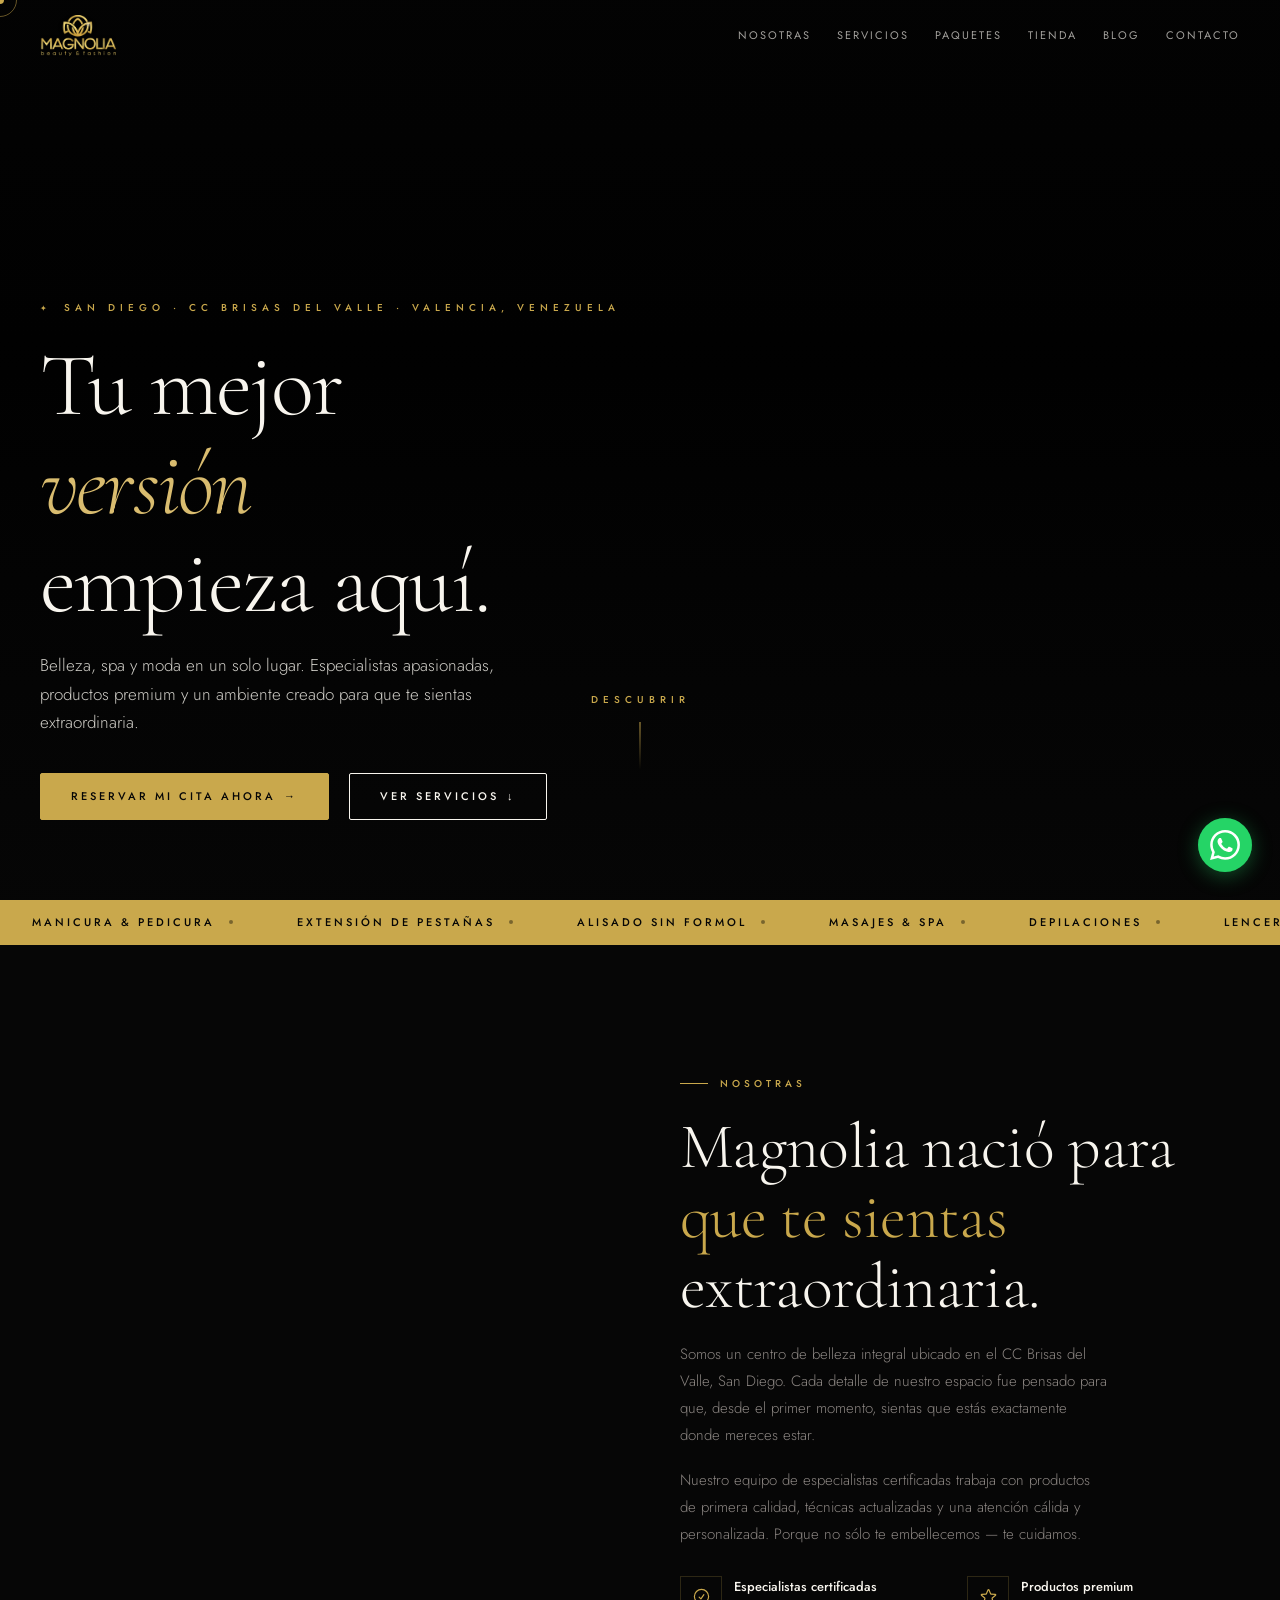
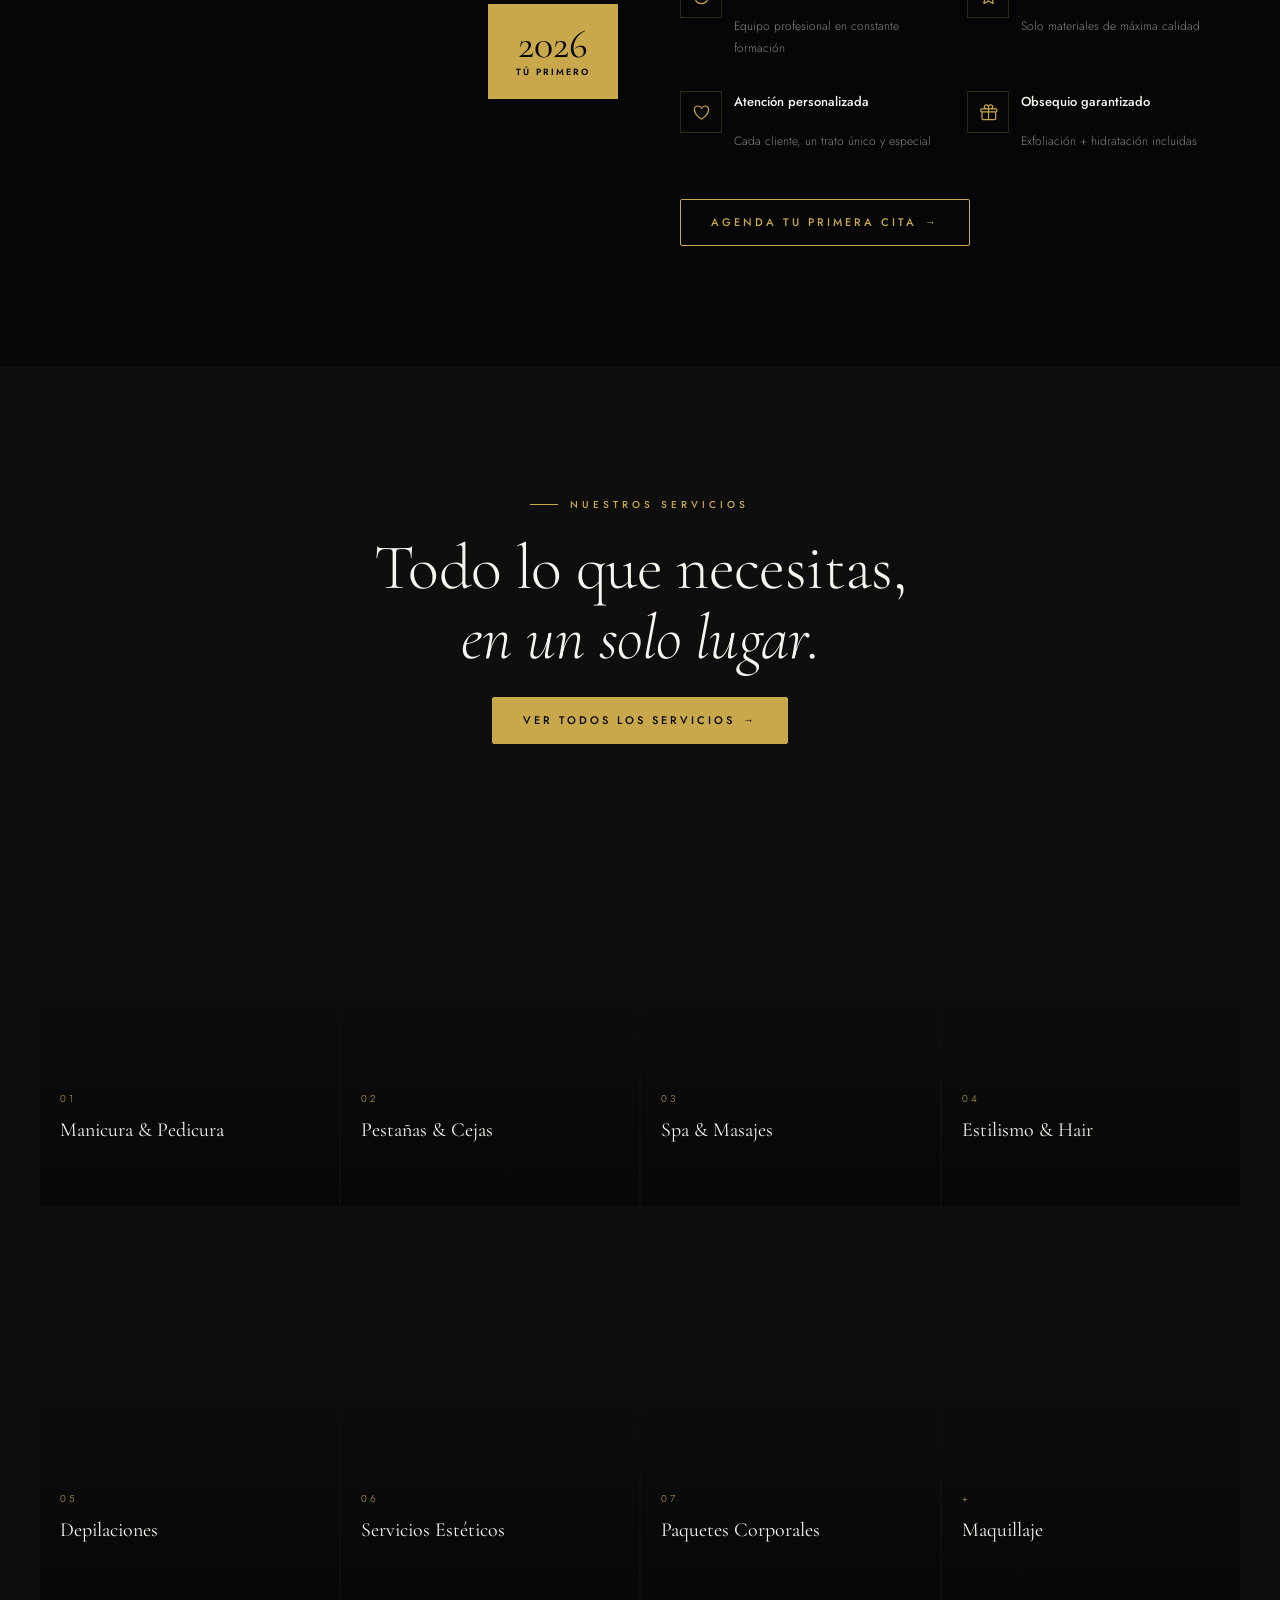
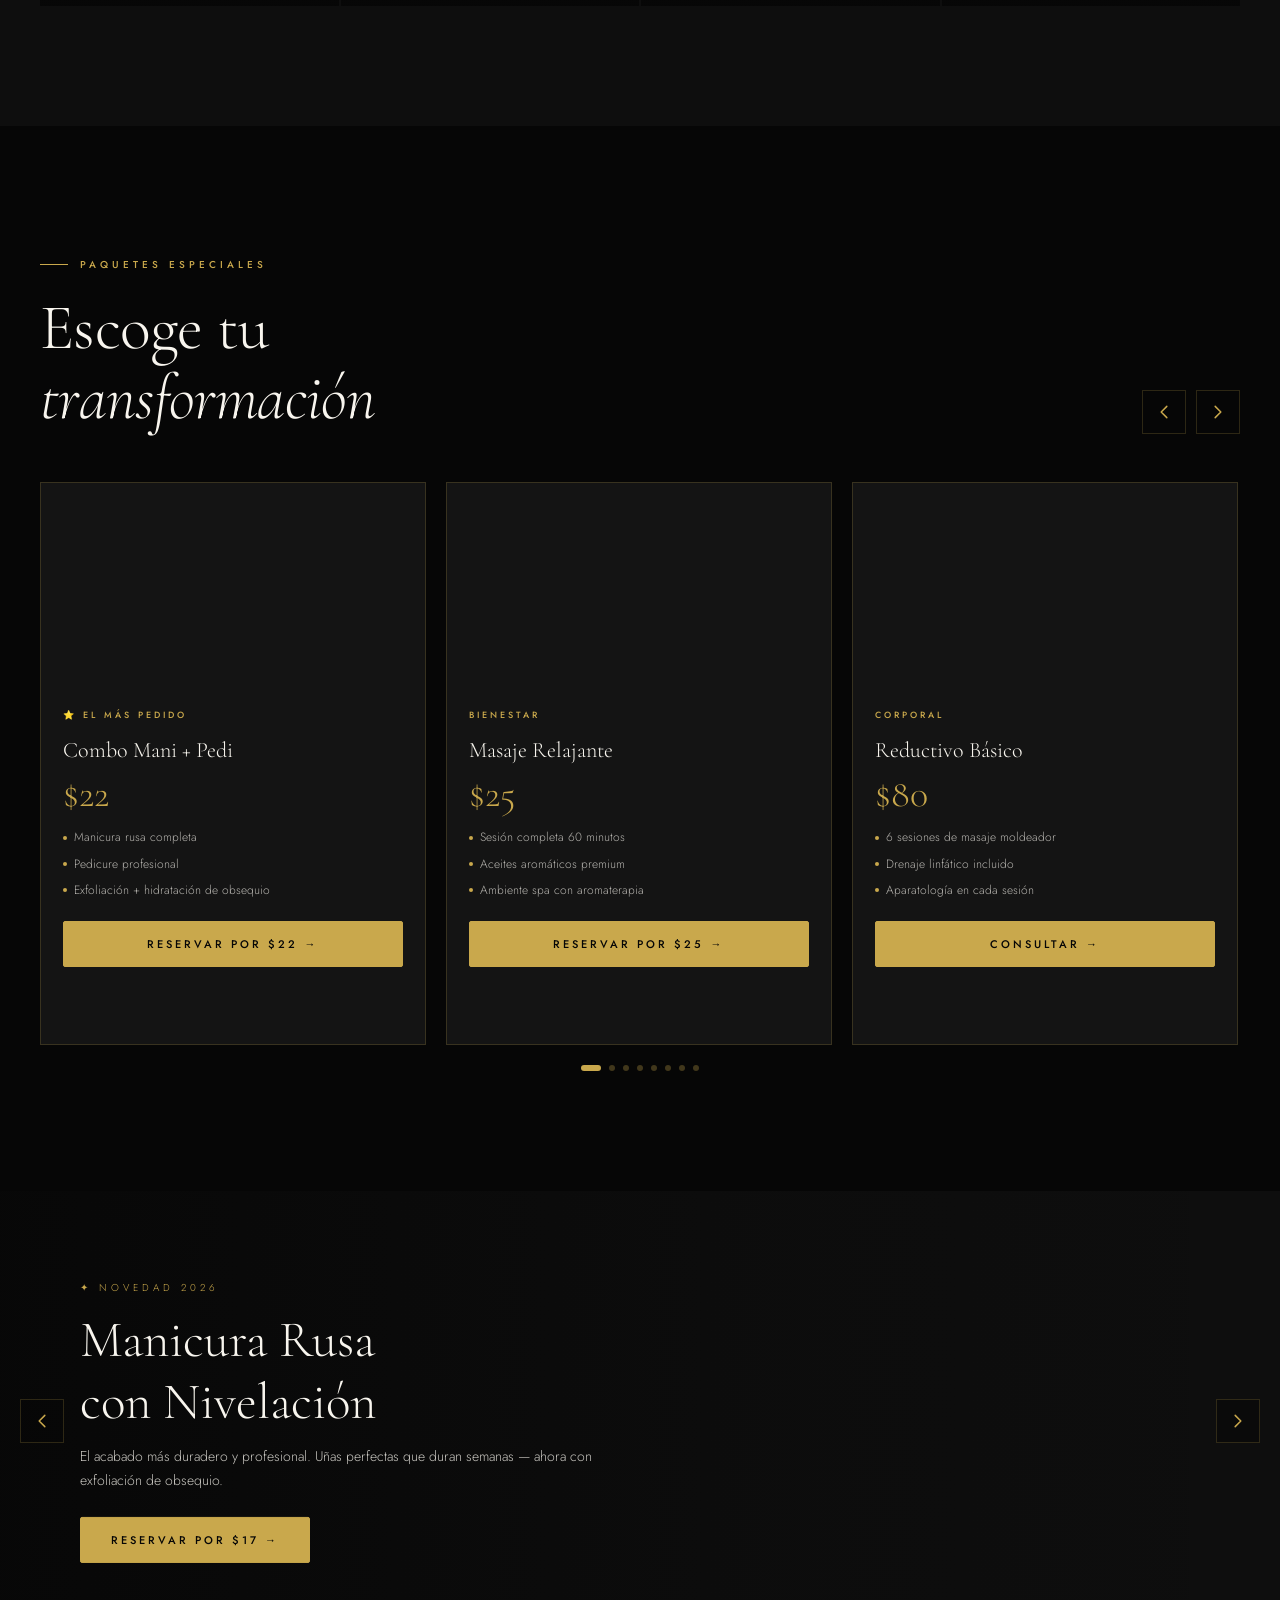
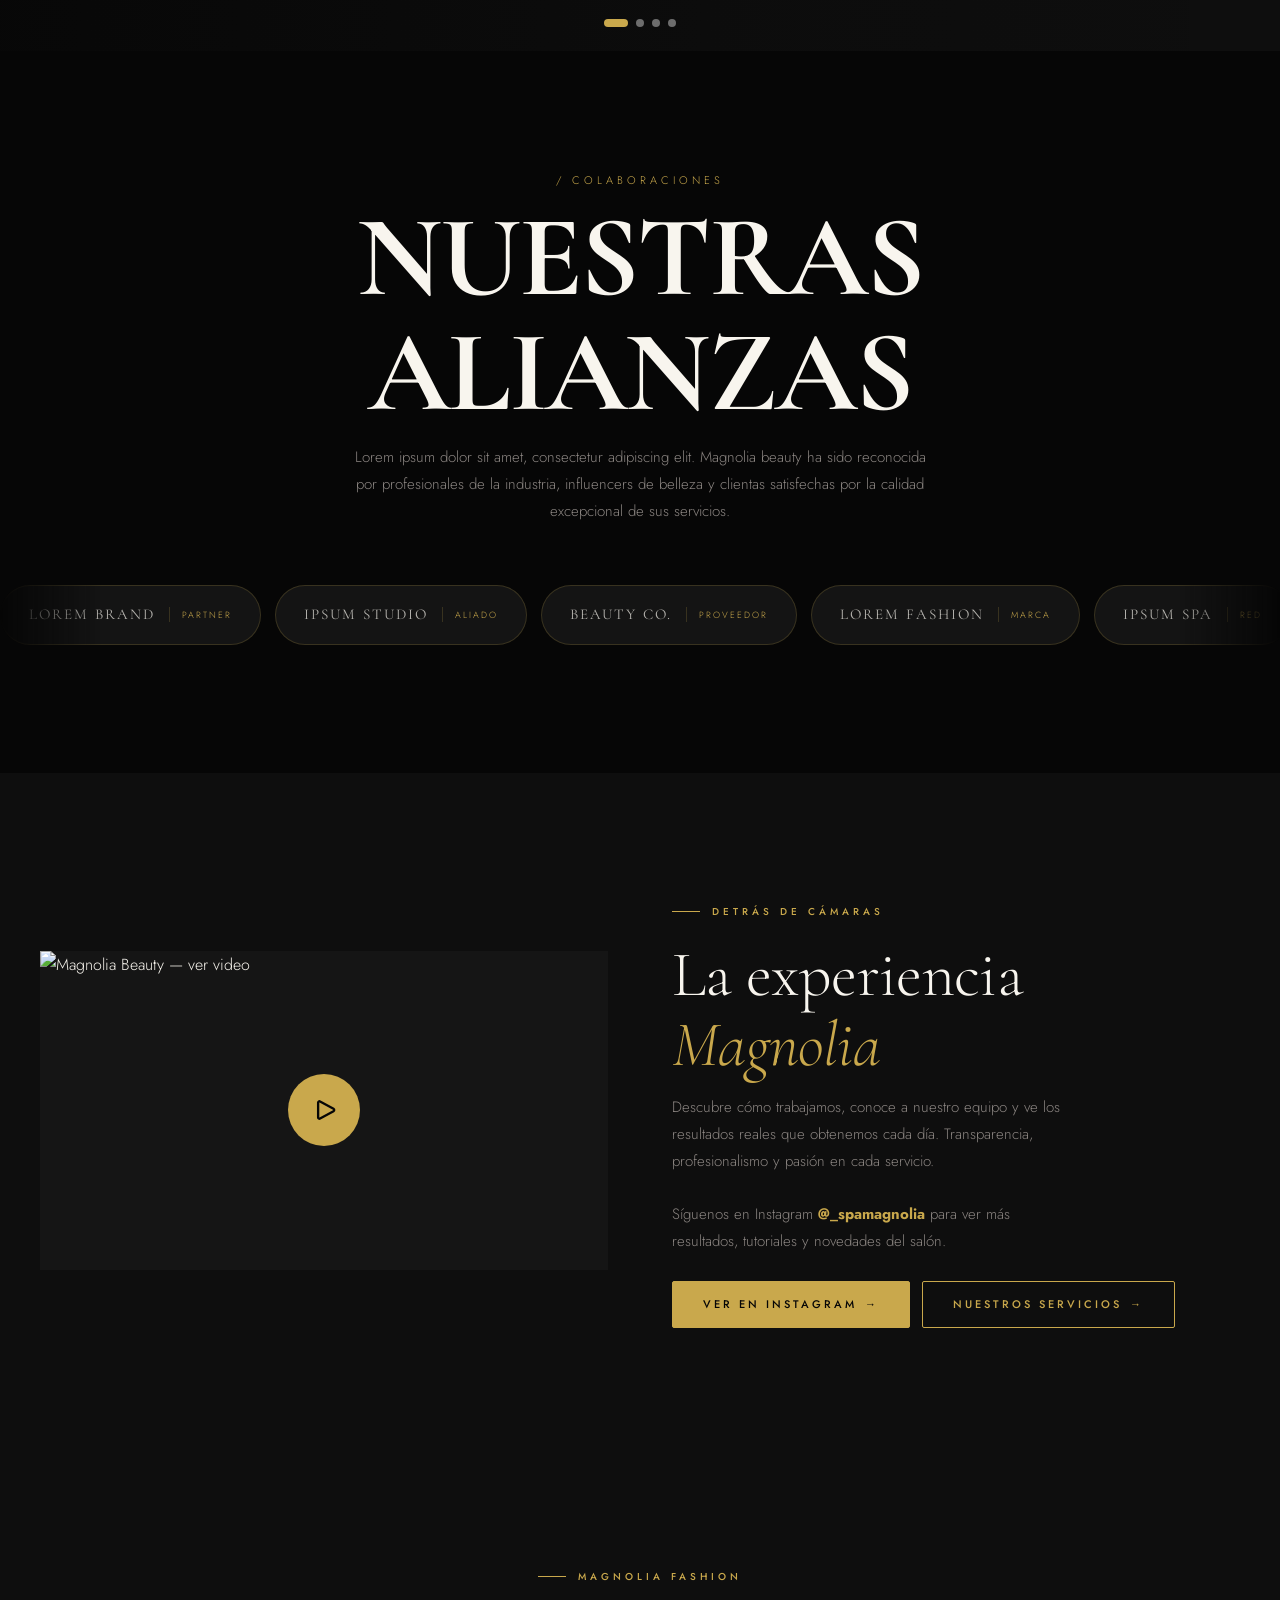
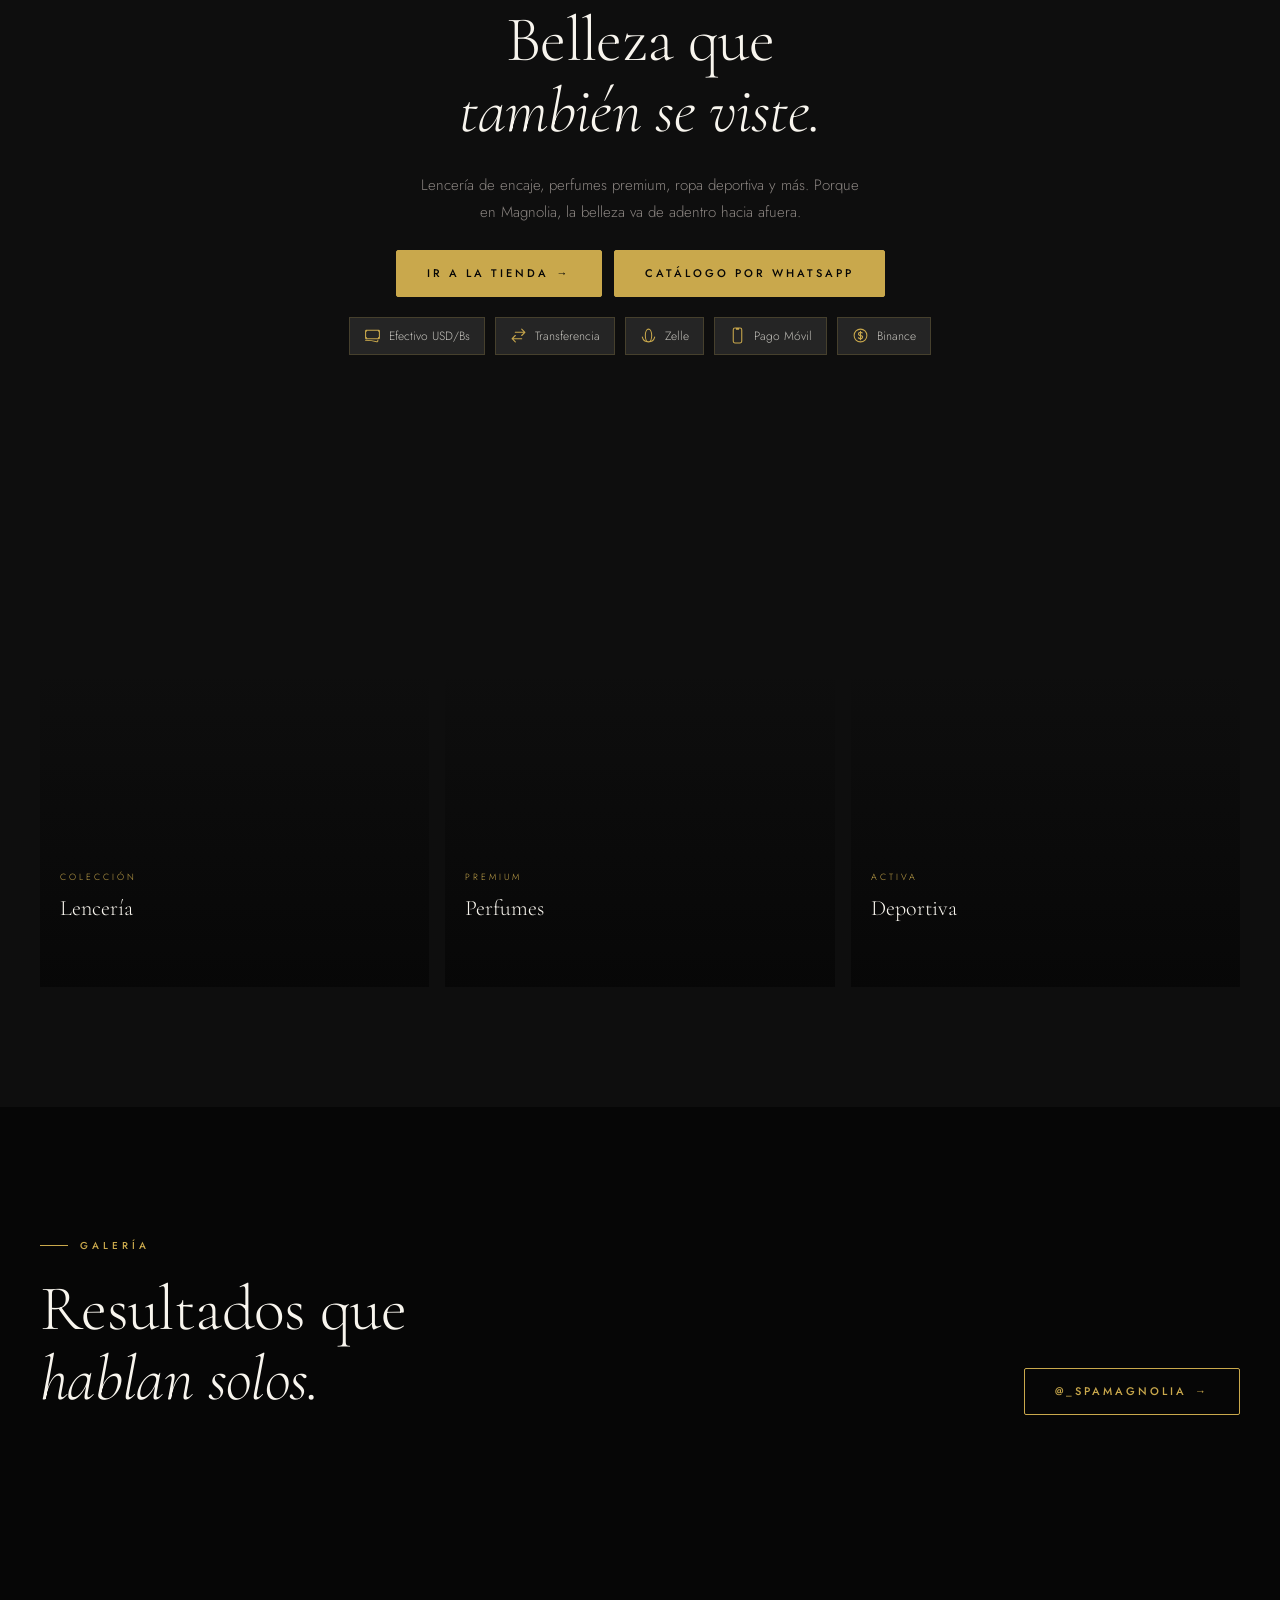
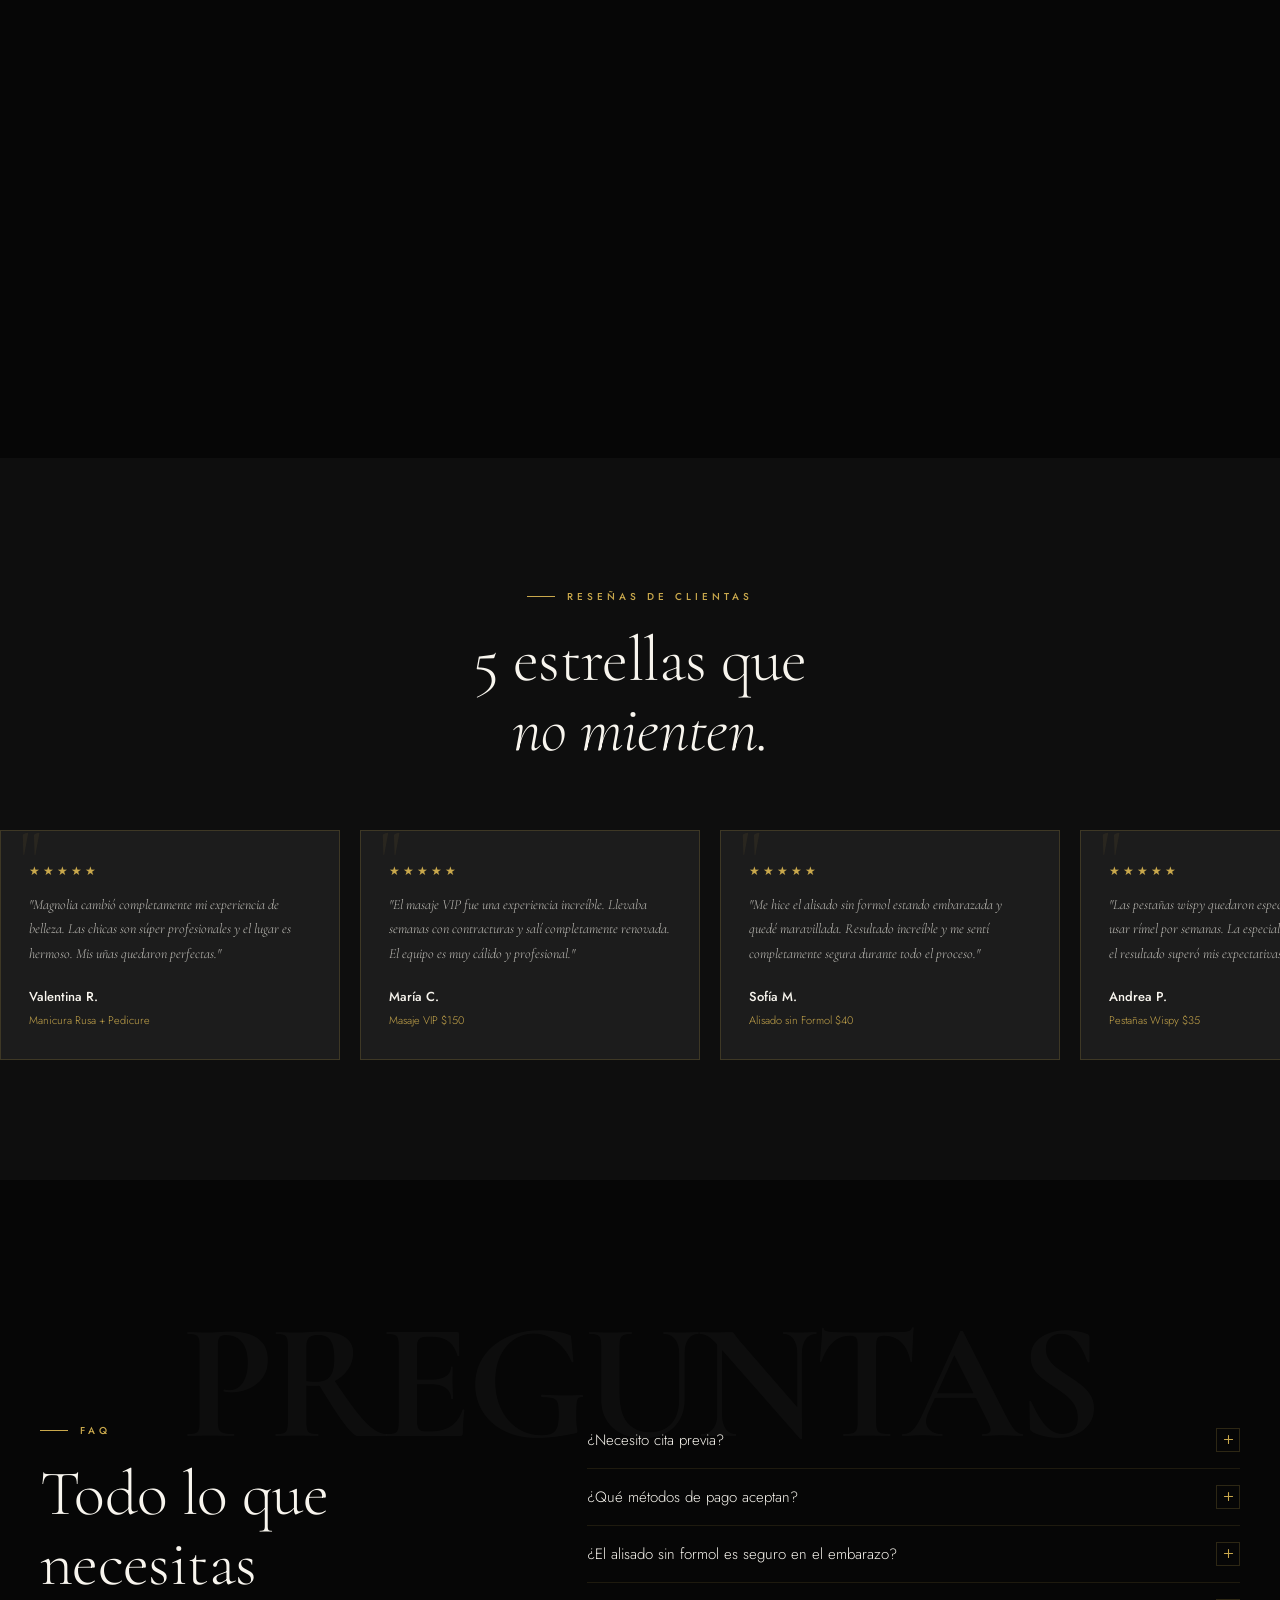
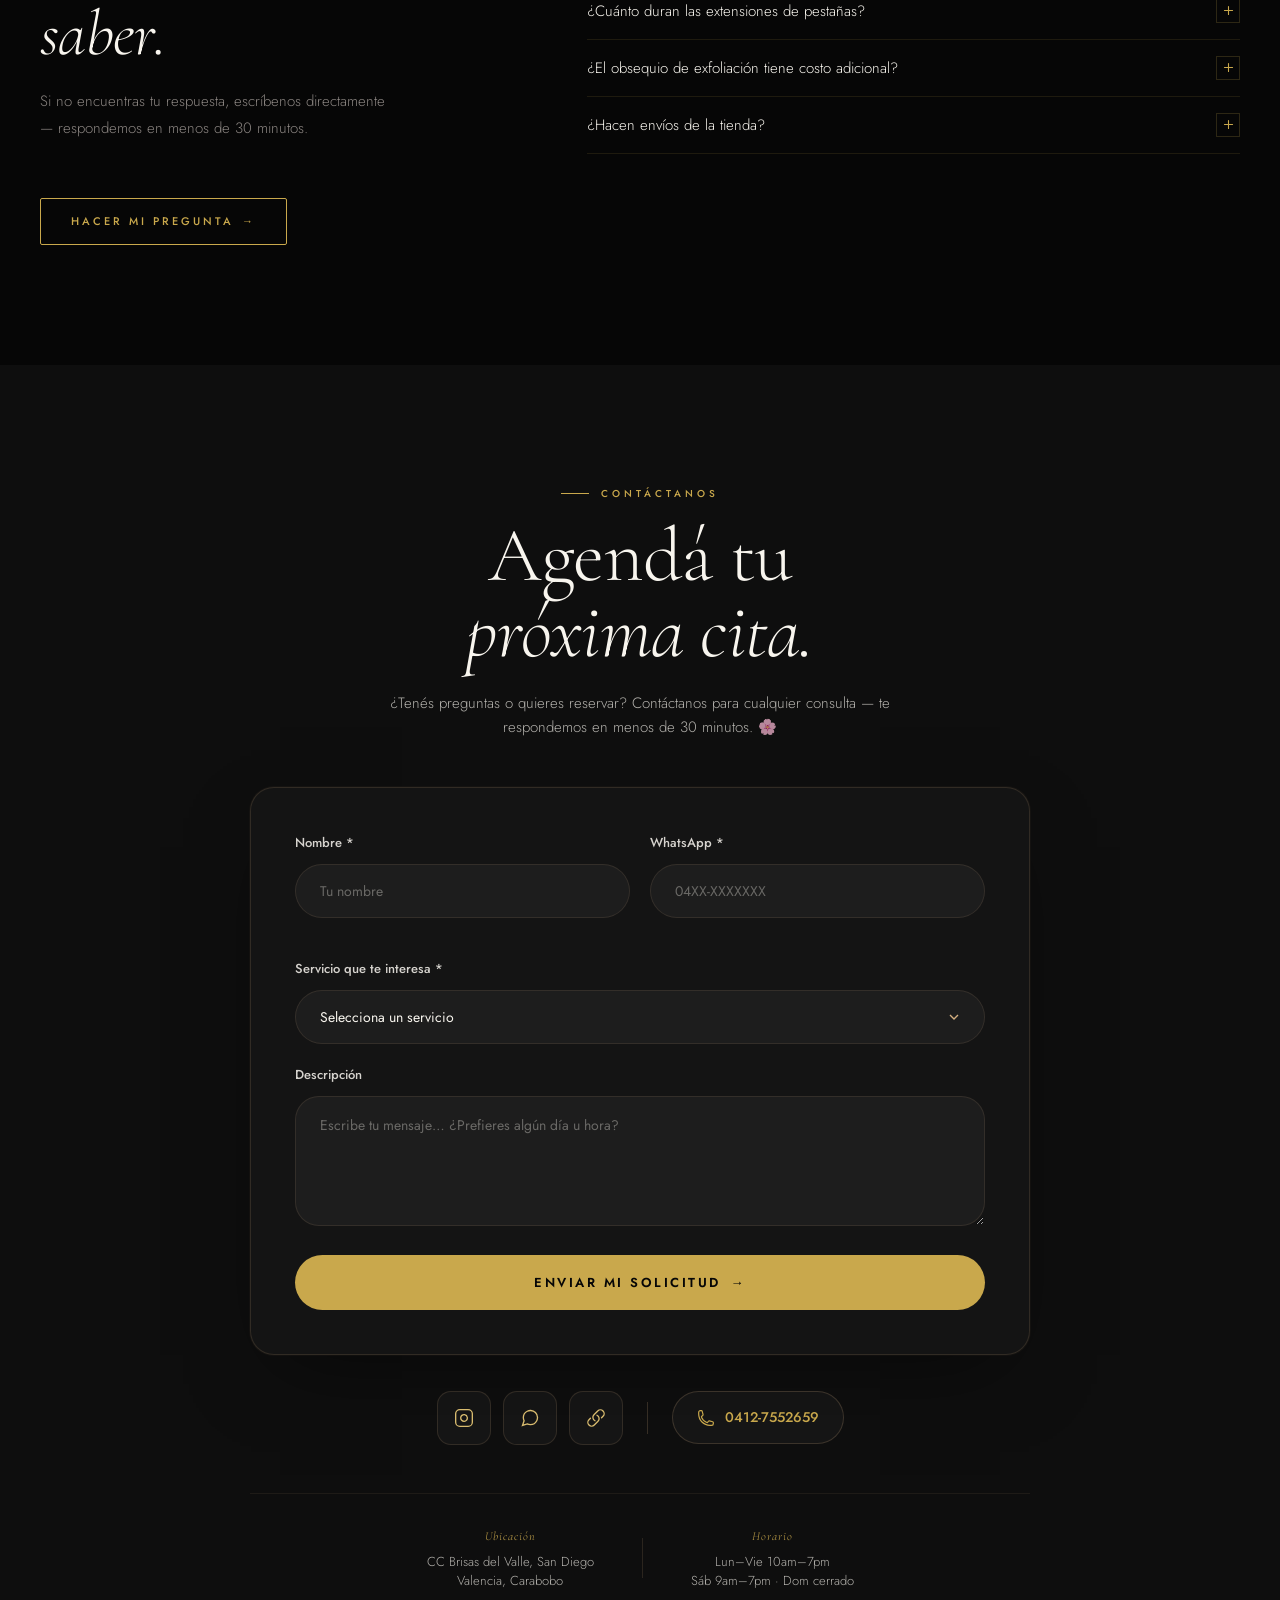
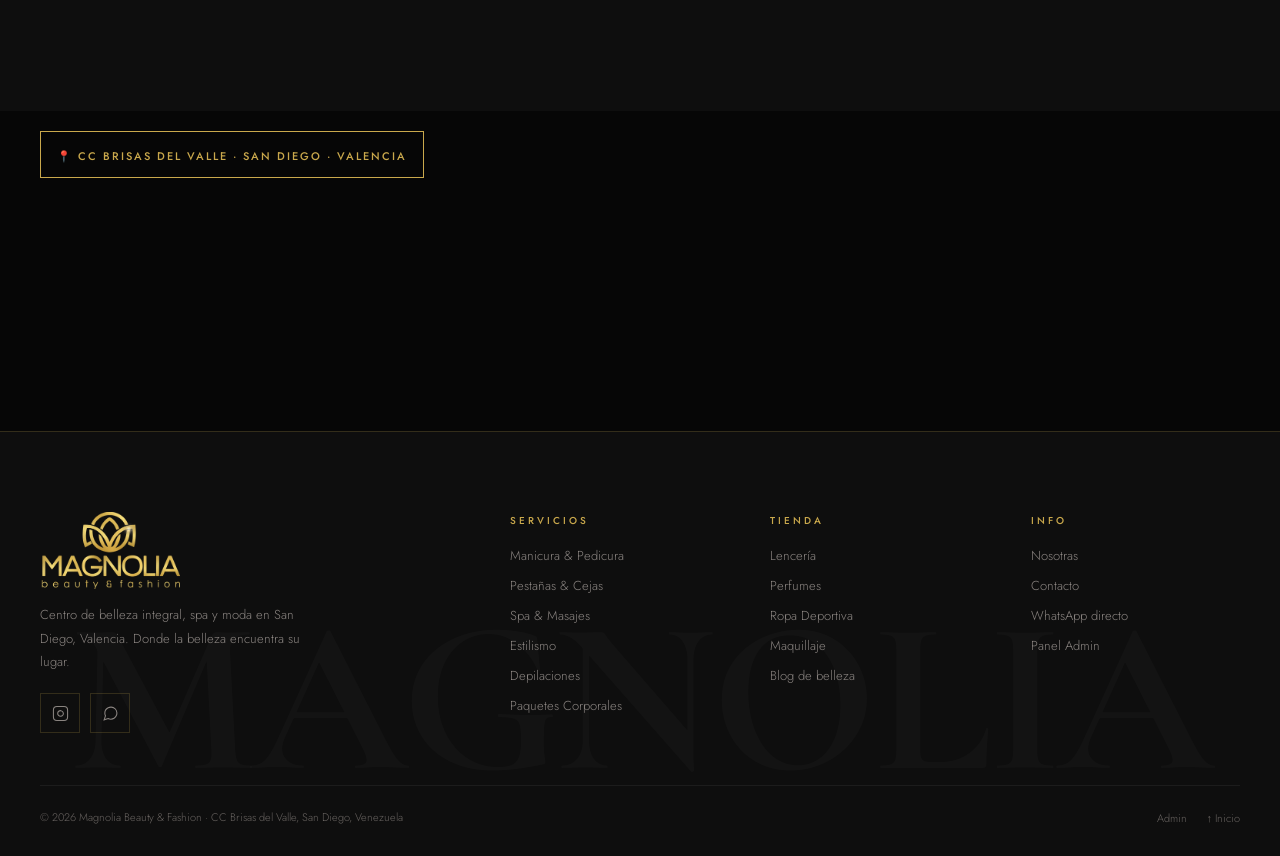
==== index.html @ 3282b859 "Subida inicial del sitio Magnolia" ====
<!DOCTYPE html>
<html lang="es">
<head>
<meta charset="UTF-8"/>
<meta name="viewport" content="width=device-width,initial-scale=1.0"/>
<meta name="description" content="Magnolia Beauty & Fashion — Salón de belleza, spa y tienda en CC Brisas del Valle, San Diego, Valencia. Manicura, pestañas, masajes, alisado, lencería y más."/>
<title>Magnolia Beauty & Fashion — San Diego, Valencia</title>
<link rel="stylesheet" href="css/style.css?v=9"/>
<link rel="icon" href="data:image/svg+xml,<svg xmlns='http://www.w3.org/2000/svg' viewBox='0 0 100 100'><text y='.9em' font-size='90'>🌸</text></svg>"/>
</head>
<body>

<!-- Skip nav -->
<a href="#main" class="skip-nav">Ir al contenido principal</a>

<!-- Custom cursor -->
<div class="cursor" id="cursor" aria-hidden="true"></div>
<div class="cursor-ring" id="cursorRing" aria-hidden="true"></div>

<!-- ══ WHATSAPP FLOTANTE — siempre visible ══ -->
<a class="wa-float" href="https://wa.me/584127552659?text=Hola!%20Quiero%20información%20de%20Magnolia%20Beauty%20🌸"
   target="_blank" rel="noopener" aria-label="Contactar por WhatsApp">
  <div class="wa-label" aria-hidden="true">Agenda tu cita</div>
  <div class="wa-btn" aria-hidden="true">
    <svg viewBox="0 0 24 24" xmlns="http://www.w3.org/2000/svg"><path d="M17.472 14.382c-.297-.149-1.758-.867-2.03-.967-.273-.099-.471-.148-.67.15-.197.297-.767.966-.94 1.164-.173.199-.347.223-.644.075-.297-.15-1.255-.463-2.39-1.475-.883-.788-1.48-1.761-1.653-2.059-.173-.297-.018-.458.13-.606.134-.133.298-.347.446-.52.149-.174.198-.298.298-.497.099-.198.05-.371-.025-.52-.075-.149-.669-1.612-.916-2.207-.242-.579-.487-.5-.669-.51a12.8 12.8 0 0 0-.57-.01c-.198 0-.52.074-.792.372-.272.297-1.04 1.016-1.04 2.479 0 1.462 1.065 2.875 1.213 3.074.149.198 2.096 3.2 5.077 4.487.709.306 1.262.489 1.694.625.712.227 1.36.195 1.871.118.571-.085 1.758-.719 2.006-1.413.248-.694.248-1.289.173-1.413-.074-.124-.272-.198-.57-.347m-5.421 7.403h-.004a9.87 9.87 0 0 1-5.031-1.378l-.361-.214-3.741.982.998-3.648-.235-.374a9.86 9.86 0 0 1-1.51-5.26c.001-5.45 4.436-9.884 9.888-9.884 2.64 0 5.122 1.03 6.988 2.898a9.825 9.825 0 0 1 2.893 6.994c-.003 5.45-4.437 9.884-9.885 9.884m8.413-18.297A11.815 11.815 0 0 0 12.05 0C5.495 0 .16 5.335.157 11.892c0 2.096.547 4.142 1.588 5.945L.057 24l6.305-1.654a11.882 11.882 0 0 0 5.683 1.448h.005c6.554 0 11.89-5.335 11.893-11.893a11.821 11.821 0 0 0-3.48-8.413Z"/></svg>
  </div>
</a>

<!-- Mobile nav -->
<nav class="mobile-nav" id="mobileNav" role="dialog" aria-modal="true" aria-label="Menú">
  <button class="mobile-nav-close" id="mobileClose" aria-label="Cerrar menú">✕</button>
  <a href="#nosotras" onclick="closeMob()">Nosotras</a>
  <a href="servicios.html" onclick="closeMob()">Servicios</a>
  <a href="#paquetes" onclick="closeMob()">Paquetes</a>
  <a href="tienda.html" onclick="closeMob()">Tienda</a>
  <a href="blog.html" onclick="closeMob()">Blog</a>
  <a href="#contacto" onclick="closeMob()">Contacto</a>
</nav>

<!-- ══ NAV ══ -->
<header>
  <nav class="nav" id="mainNav" aria-label="Navegación principal">
    <a href="index.html" class="nav-logo" aria-label="Magnolia Beauty & Fashion — Inicio">
      <img src="img/logo-dorado.png" class="nav-logo-img-full" alt="Magnolia Beauty & Fashion" loading="eager"/>
    </a>
    <div class="nav-links">
      <a href="#nosotras">Nosotras</a>
      <a href="servicios.html">Servicios</a>
      <a href="#paquetes">Paquetes</a>
      <a href="tienda.html">Tienda</a>
      <a href="blog.html">Blog</a>
      <a href="#contacto">Contacto</a>
    </div>
    <button class="nav-ham" id="hamburger" aria-label="Abrir menú" aria-expanded="false" aria-controls="mobileNav">
      <span></span><span></span><span></span>
    </button>
  </nav>
</header>

<main role="main" id="main">

<!-- ══════════════════════════════════════════════
     HERO — VIDEO BACKGROUND
     Para cambiar el video: reemplaza VIDEO_ID_AQUI con tu YouTube video ID
     ══════════════════════════════════════════════ -->
<section class="hero" id="inicio" aria-labelledby="hero-h1">
  <div class="hero-video-wrap" aria-hidden="true">
    <!-- ╔══════════════════════════════════════════════════╗
         ║  VIDEO DE FONDO — INSTRUCCIONES                  ║
         ║  1. Sube tu video como "hero.mp4" a Netlify      ║
         ║  2. El sitio lo cargará automáticamente          ║
         ║  3. Mientras → se usa el video de spa de respaldo║
         ╚══════════════════════════════════════════════════╝ -->
    <video class="hero-video-el"
           id="heroVideo"
           autoplay muted loop playsinline preload="metadata"
           poster="uploads/mag-01.jpg">
      <!-- Video salón de belleza — cámbialo desde el admin en /admin -->
      <source src="https://assets.mixkit.co/videos/preview/mixkit-women-in-a-beauty-salon-getting-their-hair-done-33170-large.mp4" type="video/mp4"/>
      <!-- Fallback 2: tratamiento facial spa -->
      <source src="https://assets.mixkit.co/videos/preview/mixkit-woman-getting-a-facial-treatment-in-a-spa-33184-large.mp4" type="video/mp4"/>
      <!-- Fallback 3: imagen si no carga video -->
      <img src="uploads/mag-01.jpg" alt="Magnolia Beauty & Fashion — Salón de belleza"/>
</video>
  </div>
  <div class="hero-video-overlay" aria-hidden="true"></div>
  <div class="hero-content">
    <p class="hero-eyebrow">San Diego · CC Brisas del Valle · Valencia, Venezuela</p>
    <h1 id="hero-h1">
      Tu mejor<br><em>versión</em><br>empieza aquí.
    </h1>
    <p class="hero-sub">
      Belleza, spa y moda en un solo lugar. Especialistas apasionadas, productos premium y un ambiente creado para que te sientas extraordinaria.
    </p>
    <div class="hero-actions">
      <a href="https://wa.me/584127552659?text=Hola!%20Quiero%20reservar%20mi%20cita%20en%20Magnolia%20🌸"
         class="btn btn-solid" target="_blank" rel="noopener">
        Reservar mi cita ahora <span class="arr">→</span>
      </a>
      <a href="servicios.html" class="btn btn-white">
        Ver servicios <span class="arr">↓</span>
      </a>
    </div>
  </div>
  <div class="hero-scroll" aria-hidden="true">
    <span class="hero-scroll-label">Descubrir</span>
    <div class="hero-scroll-line"></div>
  </div>
</section>

<!-- ══ TICKER ══ -->
<div class="ticker" aria-hidden="true">
  <div class="ticker-inner" id="tickerInner">
    <span class="ticker-item">Manicura &amp; Pedicura <span class="ticker-dot"></span></span>
    <span class="ticker-item">Extensión de Pestañas <span class="ticker-dot"></span></span>
    <span class="ticker-item">Alisado sin Formol <span class="ticker-dot"></span></span>
    <span class="ticker-item">Masajes &amp; Spa <span class="ticker-dot"></span></span>
    <span class="ticker-item">Depilaciones <span class="ticker-dot"></span></span>
    <span class="ticker-item">Lencería Premium <span class="ticker-dot"></span></span>
    <span class="ticker-item">Perfumes <span class="ticker-dot"></span></span>
    <span class="ticker-item">Ropa Deportiva <span class="ticker-dot"></span></span>
    <span class="ticker-item">Limpiezas Faciales <span class="ticker-dot"></span></span>
    <span class="ticker-item">Paquetes Corporales <span class="ticker-dot"></span></span>
    <span class="ticker-item">Manicura &amp; Pedicura <span class="ticker-dot"></span></span>
    <span class="ticker-item">Extensión de Pestañas <span class="ticker-dot"></span></span>
    <span class="ticker-item">Alisado sin Formol <span class="ticker-dot"></span></span>
    <span class="ticker-item">Masajes &amp; Spa <span class="ticker-dot"></span></span>
    <span class="ticker-item">Depilaciones <span class="ticker-dot"></span></span>
    <span class="ticker-item">Lencería Premium <span class="ticker-dot"></span></span>
    <span class="ticker-item">Perfumes <span class="ticker-dot"></span></span>
    <span class="ticker-item">Ropa Deportiva <span class="ticker-dot"></span></span>
    <span class="ticker-item">Limpiezas Faciales <span class="ticker-dot"></span></span>
    <span class="ticker-item">Paquetes Corporales <span class="ticker-dot"></span></span>
  </div>
</div>

<!-- ══ NOSOTRAS / ABOUT ══ -->
<section class="section" id="nosotras" aria-labelledby="about-h2">
  <div class="container">
    <div class="about-grid">
      <div class="about-img-wrap reveal">
        <img src="uploads/mag-02.jpg"
             alt="Manicura artística con detalles dorados — Magnolia Beauty & Fashion"
             class="about-img" loading="lazy" width="800" height="1000"/>
        <div class="about-badge" aria-hidden="true">
          <div class="about-badge-n">2026</div>
          <div class="about-badge-l">Tú primero</div>
        </div>
      </div>
      <div class="about-text">
        <div class="eyebrow reveal">Nosotras</div>
        <h2 id="about-h2" class="reveal delay-1">
          Magnolia nació para<br><span class="gold">que te sientas</span><br>extraordinaria.
        </h2>
        <p class="reveal delay-2">
          Somos un centro de belleza integral ubicado en el CC Brisas del Valle, San Diego. Cada detalle de nuestro espacio fue pensado para que, desde el primer momento, sientas que estás exactamente donde mereces estar.
        </p>
        <p class="reveal delay-2">
          Nuestro equipo de especialistas certificadas trabaja con productos de primera calidad, técnicas actualizadas y una atención cálida y personalizada. Porque no sólo te embellecemos — te cuidamos.
        </p>
        <div class="about-pillars reveal delay-3">
          <div class="pillar">
            <div class="pillar-icon" aria-hidden="true">
              <svg fill="none" stroke="currentColor" stroke-width="1.5" viewBox="0 0 24 24"><path stroke-linecap="round" stroke-linejoin="round" d="M9 12.75 11.25 15 15 9.75M21 12a9 9 0 1 1-18 0 9 9 0 0 1 18 0Z"/></svg>
            </div>
            <div>
              <div class="pillar-title">Especialistas certificadas</div>
              <p class="pillar-sub">Equipo profesional en constante formación</p>
            </div>
          </div>
          <div class="pillar">
            <div class="pillar-icon" aria-hidden="true">
              <svg fill="none" stroke="currentColor" stroke-width="1.5" viewBox="0 0 24 24"><path stroke-linecap="round" stroke-linejoin="round" d="M11.48 3.499a.562.562 0 0 1 1.04 0l2.125 5.111a.563.563 0 0 0 .475.345l5.518.442c.499.04.701.663.321.988l-4.204 3.602a.563.563 0 0 0-.182.557l1.285 5.385a.562.562 0 0 1-.84.61l-4.725-2.885a.562.562 0 0 0-.586 0L6.982 20.54a.562.562 0 0 1-.84-.61l1.285-5.386a.562.562 0 0 0-.182-.557l-4.204-3.602a.562.562 0 0 1 .321-.988l5.518-.442a.563.563 0 0 0 .475-.345L11.48 3.5Z"/></svg>
            </div>
            <div>
              <div class="pillar-title">Productos premium</div>
              <p class="pillar-sub">Solo materiales de máxima calidad</p>
            </div>
          </div>
          <div class="pillar">
            <div class="pillar-icon" aria-hidden="true">
              <svg fill="none" stroke="currentColor" stroke-width="1.5" viewBox="0 0 24 24"><path stroke-linecap="round" stroke-linejoin="round" d="M21 8.25c0-2.485-2.099-4.5-4.688-4.5-1.935 0-3.597 1.126-4.312 2.733-.715-1.607-2.377-2.733-4.313-2.733C5.1 3.75 3 5.765 3 8.25c0 7.22 9 12 9 12s9-4.78 9-12Z"/></svg>
            </div>
            <div>
              <div class="pillar-title">Atención personalizada</div>
              <p class="pillar-sub">Cada cliente, un trato único y especial</p>
            </div>
          </div>
          <div class="pillar">
            <div class="pillar-icon" aria-hidden="true">
              <svg fill="none" stroke="currentColor" stroke-width="1.5" viewBox="0 0 24 24"><path stroke-linecap="round" stroke-linejoin="round" d="M21 11.25v8.25a1.5 1.5 0 0 1-1.5 1.5H5.25a1.5 1.5 0 0 1-1.5-1.5v-8.25M12 4.875A2.625 2.625 0 1 0 9.375 7.5H12m0-2.625V7.5m0-2.625A2.625 2.625 0 1 1 14.625 7.5H12m0 0V21m-8.625-9.75h18c.621 0 1.125-.504 1.125-1.125v-1.5c0-.621-.504-1.125-1.125-1.125h-18c-.621 0-1.125.504-1.125 1.125v1.5c0 .621.504 1.125 1.125 1.125Z"/></svg>
            </div>
            <div>
              <div class="pillar-title">Obsequio garantizado</div>
              <p class="pillar-sub">Exfoliación + hidratación incluidas</p>
            </div>
          </div>
        </div>
        <a href="https://wa.me/584127552659?text=Hola!%20Quiero%20mi%20primera%20cita%20en%20Magnolia%20🌸"
           class="btn reveal delay-4" target="_blank" rel="noopener">
          Agenda tu primera cita <span class="arr">→</span>
        </a>
      </div>
    </div>
  </div>
</section>

<!-- ══ SERVICIOS OVERVIEW — links to servicios.html ══ -->
<section class="services-section section" id="servicios-preview" aria-labelledby="srv-h2">
  <div class="container">
    <div class="services-head" style="text-align:center;flex-direction:column;align-items:center;gap:24px;">
      <div>
        <div class="eyebrow reveal">Nuestros servicios</div>
        <h2 id="srv-h2" class="reveal delay-1" style="text-align:center;">Todo lo que necesitas,<br><em class="italic">en un solo lugar.</em></h2>
      </div>
      <a href="servicios.html" class="btn btn-solid reveal delay-2">
        Ver todos los servicios <span class="arr">→</span>
      </a>
    </div>
    <div class="services-grid" role="list">

      <a class="srv-card reveal" href="servicios.html#manicura" role="listitem"
         aria-label="Manicura y Pedicura — desde $10">
        <img src="uploads/post-03.jpg" alt="Manicura con semipermanente en Magnolia Beauty" class="srv-card-img" loading="lazy"/>
        <div class="srv-overlay" aria-hidden="true"></div>
        <div class="srv-content">
          <div class="srv-num">01</div>
          <div class="srv-title">Manicura &amp; Pedicura</div>
          <div class="srv-desc">Tradicional, rusa, system jelly, polly-gel, pedicure. Exfoliación e hidratación de obsequio.</div>
          <div class="srv-price">Desde $10</div>
        </div>
        <div class="srv-arrow" aria-hidden="true">
          <svg fill="none" stroke="currentColor" stroke-width="2" viewBox="0 0 24 24"><path stroke-linecap="round" stroke-linejoin="round" d="m4.5 19.5 15-15m0 0H8.25m11.25 0v11.25"/></svg>
        </div>
      </a>

      <a class="srv-card reveal delay-1" href="servicios.html#pestanas" role="listitem"
         aria-label="Pestañas y Cejas — desde $10">
        <img src="uploads/post-06.jpg" alt="Extensión de pestañas en Magnolia Beauty" class="srv-card-img" loading="lazy"/>
        <div class="srv-overlay" aria-hidden="true"></div>
        <div class="srv-content">
          <div class="srv-num">02</div>
          <div class="srv-title">Pestañas &amp; Cejas</div>
          <div class="srv-desc">Clásicas, rímel, brasileño YY, griego, wispy. Laminado, micro-blading y microshading.</div>
          <div class="srv-price">Desde $10</div>
        </div>
        <div class="srv-arrow" aria-hidden="true">
          <svg fill="none" stroke="currentColor" stroke-width="2" viewBox="0 0 24 24"><path stroke-linecap="round" stroke-linejoin="round" d="m4.5 19.5 15-15m0 0H8.25m11.25 0v11.25"/></svg>
        </div>
      </a>

      <a class="srv-card reveal delay-2" href="servicios.html#spa" role="listitem"
         aria-label="Spa y Masajes — desde $15">
        <img src="uploads/post-08.jpg" alt="Masaje relajante en Magnolia Spa" class="srv-card-img" loading="lazy"/>
        <div class="srv-overlay" aria-hidden="true"></div>
        <div class="srv-content">
          <div class="srv-num">03</div>
          <div class="srv-title">Spa &amp; Masajes</div>
          <div class="srv-desc">Masaje relajante y descontracturante. Limpiezas faciales básica, VIP y con Dermapen.</div>
          <div class="srv-price">Desde $15</div>
        </div>
        <div class="srv-arrow" aria-hidden="true">
          <svg fill="none" stroke="currentColor" stroke-width="2" viewBox="0 0 24 24"><path stroke-linecap="round" stroke-linejoin="round" d="m4.5 19.5 15-15m0 0H8.25m11.25 0v11.25"/></svg>
        </div>
      </a>

      <a class="srv-card reveal delay-3" href="servicios.html#estilismo" role="listitem"
         aria-label="Estilismo y Hair — desde $10">
        <img src="https://images.unsplash.com/photo-1562322140-8baeececf3df?w=600&q=85"
             alt="Alisado y tratamiento capilar en Magnolia Beauty" class="srv-card-img" loading="lazy"/>
        <div class="srv-overlay" aria-hidden="true"></div>
        <div class="srv-content">
          <div class="srv-num">04</div>
          <div class="srv-title">Estilismo &amp; Hair</div>
          <div class="srv-desc">Color $35, alisado sin formol $40 (apto embarazadas), corte, ondas, peinados quinceañeras.</div>
          <div class="srv-price">Desde $10</div>
        </div>
        <div class="srv-arrow" aria-hidden="true">
          <svg fill="none" stroke="currentColor" stroke-width="2" viewBox="0 0 24 24"><path stroke-linecap="round" stroke-linejoin="round" d="m4.5 19.5 15-15m0 0H8.25m11.25 0v11.25"/></svg>
        </div>
      </a>

      <a class="srv-card reveal" href="servicios.html#depilaciones" role="listitem"
         aria-label="Depilaciones — desde $3">
        <img src="uploads/mag-07.jpg?w=600&q=85"
             alt="Depilación facial y corporal en Magnolia Beauty" class="srv-card-img" loading="lazy"/>
        <div class="srv-overlay" aria-hidden="true"></div>
        <div class="srv-content">
          <div class="srv-num">05</div>
          <div class="srv-title">Depilaciones</div>
          <div class="srv-desc">Facial: cejas $5, bozo $3, diseño+pigmento $10. Corporal: axila $6, pierna $20, brasilero $17.</div>
          <div class="srv-price">Desde $3</div>
        </div>
        <div class="srv-arrow" aria-hidden="true">
          <svg fill="none" stroke="currentColor" stroke-width="2" viewBox="0 0 24 24"><path stroke-linecap="round" stroke-linejoin="round" d="m4.5 19.5 15-15m0 0H8.25m11.25 0v11.25"/></svg>
        </div>
      </a>

      <a class="srv-card reveal delay-1" href="servicios.html#esteticos" role="listitem"
         aria-label="Servicios Estéticos — desde $15">
        <img src="uploads/maqu-01.jpg"
             alt="Tratamientos estéticos faciales no invasivos en Magnolia" class="srv-card-img" loading="lazy"/>
        <div class="srv-overlay" aria-hidden="true"></div>
        <div class="srv-content">
          <div class="srv-num">06</div>
          <div class="srv-title">Servicios Estéticos</div>
          <div class="srv-desc">Tratamientos faciales NO invasivos, piel, glúteos. Estética ontológica y más.</div>
          <div class="srv-price">Desde $15</div>
        </div>
        <div class="srv-arrow" aria-hidden="true">
          <svg fill="none" stroke="currentColor" stroke-width="2" viewBox="0 0 24 24"><path stroke-linecap="round" stroke-linejoin="round" d="m4.5 19.5 15-15m0 0H8.25m11.25 0v11.25"/></svg>
        </div>
      </a>

      <a class="srv-card reveal delay-2" href="servicios.html#corporales" role="listitem"
         aria-label="Paquetes Corporales — desde $40">
        <img src="uploads/mag-09.jpg?w=600&q=85"
             alt="Maderoterapia y tratamiento corporal reductivo en Magnolia" class="srv-card-img" loading="lazy"/>
        <div class="srv-overlay" aria-hidden="true"></div>
        <div class="srv-content">
          <div class="srv-num">07</div>
          <div class="srv-title">Paquetes Corporales</div>
          <div class="srv-desc">Maderoterapia, aparatología, drenaje linfático, reductivos y levantamiento de glúteos.</div>
          <div class="srv-price">Desde $40</div>
        </div>
        <div class="srv-arrow" aria-hidden="true">
          <svg fill="none" stroke="currentColor" stroke-width="2" viewBox="0 0 24 24"><path stroke-linecap="round" stroke-linejoin="round" d="m4.5 19.5 15-15m0 0H8.25m11.25 0v11.25"/></svg>
        </div>
      </a>

      <a class="srv-card reveal delay-3" href="servicios.html#maquillaje" role="listitem"
         aria-label="Maquillaje profesional — consultar precio">
        <img src="uploads/mag-09.jpg?w=600&q=85"
             alt="Maquillaje profesional para eventos en Magnolia Beauty" class="srv-card-img" loading="lazy"/>
        <div class="srv-overlay" aria-hidden="true"></div>
        <div class="srv-content">
          <div class="srv-num">+</div>
          <div class="srv-title">Maquillaje</div>
          <div class="srv-desc">Eventos, quinceañeras, bodas, fotografía. Artistas certificadas con productos premium.</div>
          <div class="srv-price">Consultar →</div>
        </div>
        <div class="srv-arrow" aria-hidden="true">
          <svg fill="none" stroke="currentColor" stroke-width="2" viewBox="0 0 24 24"><path stroke-linecap="round" stroke-linejoin="round" d="m4.5 19.5 15-15m0 0H8.25m11.25 0v11.25"/></svg>
        </div>
      </a>

    </div><!-- /services-grid -->
  </div>
</section>

<!-- ══ PAQUETES CAROUSEL ══ -->
<section class="packages-section section" id="paquetes" aria-labelledby="pkg-h2">
  <div class="container">
    <div class="packages-head">
      <div>
        <div class="eyebrow reveal">Paquetes especiales</div>
        <h2 id="pkg-h2" class="reveal delay-1">Escoge tu<br><em class="italic">transformación</em></h2>
      </div>
      <div class="car-controls reveal delay-2">
        <button class="car-btn" onclick="carPrev()" aria-label="Paquete anterior">
          <svg fill="none" stroke="currentColor" stroke-width="2" viewBox="0 0 24 24" aria-hidden="true"><path stroke-linecap="round" stroke-linejoin="round" d="M15.75 19.5 8.25 12l7.5-7.5"/></svg>
        </button>
        <button class="car-btn" onclick="carNext()" aria-label="Paquete siguiente">
          <svg fill="none" stroke="currentColor" stroke-width="2" viewBox="0 0 24 24" aria-hidden="true"><path stroke-linecap="round" stroke-linejoin="round" d="m8.25 4.5 7.5 7.5-7.5 7.5"/></svg>
        </button>
      </div>
    </div>
    <div class="carousel-wrap reveal delay-1" role="region" aria-label="Carrusel de paquetes">
      <div class="carousel-track" id="carTrack">

        <article class="pkg-card">
          <img src="https://images.unsplash.com/photo-1604654894610-df63bc536371?w=600&q=80" alt="Combo Manicura + Pedicura" class="pkg-card-img" loading="lazy"/>
          <div class="pkg-card-body">
            <div class="pkg-badge">⭐ El más pedido</div>
            <div class="pkg-title">Combo Mani + Pedi</div>
            <div class="pkg-price">$22</div>
            <ul class="pkg-list">
              <li>Manicura rusa completa</li>
              <li>Pedicure profesional</li>
              <li>Exfoliación + hidratación de obsequio</li>
            </ul>
            <a href="https://wa.me/584127552659?text=Hola!%20Quiero%20el%20Combo%20Mani%2BPedi%20%2422" class="btn btn-solid" style="width:100%;justify-content:center;" target="_blank" rel="noopener">Reservar por $22 →</a>
          </div>
        </article>

        <article class="pkg-card">
          <img src="https://images.unsplash.com/photo-1560750588-73207b1ef5b8?w=600&q=80" alt="Masaje Relajante con aceites" class="pkg-card-img" loading="lazy"/>
          <div class="pkg-card-body">
            <div class="pkg-badge">Bienestar</div>
            <div class="pkg-title">Masaje Relajante</div>
            <div class="pkg-price">$25</div>
            <ul class="pkg-list">
              <li>Sesión completa 60 minutos</li>
              <li>Aceites aromáticos premium</li>
              <li>Ambiente spa con aromaterapia</li>
            </ul>
            <a href="https://wa.me/584127552659?text=Hola!%20Quiero%20reservar%20un%20Masaje%20Relajante%20%2425" class="btn btn-solid" style="width:100%;justify-content:center;" target="_blank" rel="noopener">Reservar por $25 →</a>
          </div>
        </article>

        <article class="pkg-card">
          <img src="uploads/mag-09.jpg?w=600&q=80" alt="Paquete Reductivo Básico" class="pkg-card-img" loading="lazy"/>
          <div class="pkg-card-body">
            <div class="pkg-badge">Corporal</div>
            <div class="pkg-title">Reductivo Básico</div>
            <div class="pkg-price">$80</div>
            <ul class="pkg-list">
              <li>6 sesiones de masaje moldeador</li>
              <li>Drenaje linfático incluido</li>
              <li>Aparatología en cada sesión</li>
            </ul>
            <a href="https://wa.me/584127552659?text=Hola!%20Quiero%20información%20del%20Paquete%20Reductivo%20Básico%20%2480" class="btn btn-solid" style="width:100%;justify-content:center;" target="_blank" rel="noopener">Consultar →</a>
          </div>
        </article>

        <article class="pkg-card">
          <img src="https://images.unsplash.com/photo-1544161515-4ab6ce6db874?w=600&q=80" alt="Masaje Reductivo Medio 10 sesiones" class="pkg-card-img" loading="lazy"/>
          <div class="pkg-card-body">
            <div class="pkg-badge">Corporal Plus</div>
            <div class="pkg-title">Reductivo Medio</div>
            <div class="pkg-price">$100</div>
            <ul class="pkg-list">
              <li>10 masajes moldeadores</li>
              <li>Control de peso y medidas</li>
              <li>Plan de alimentación + desintoxicación</li>
              <li>Maderoterapia + aparatología</li>
            </ul>
            <a href="https://wa.me/584127552659?text=Hola!%20Quiero%20información%20del%20Reductivo%20Medio%20%24100" class="btn btn-solid" style="width:100%;justify-content:center;" target="_blank" rel="noopener">Consultar →</a>
          </div>
        </article>

        <article class="pkg-card">
          <img src="uploads/mag-07.jpg?w=600&q=80" alt="Masaje Full 12 sesiones" class="pkg-card-img" loading="lazy"/>
          <div class="pkg-card-body">
            <div class="pkg-badge">Transformador</div>
            <div class="pkg-title">Masaje Full</div>
            <div class="pkg-price">$120</div>
            <ul class="pkg-list">
              <li>12 masajes moldeadores</li>
              <li>Plan alimentación + desintoxicación</li>
              <li>Drenaje linfático + aparatología</li>
              <li>1 sesión de nutrientes</li>
            </ul>
            <a href="https://wa.me/584127552659?text=Hola!%20Quiero%20información%20del%20Masaje%20Full%20%24120" class="btn btn-solid" style="width:100%;justify-content:center;" target="_blank" rel="noopener">Consultar →</a>
          </div>
        </article>

        <article class="pkg-card">
          <img src="https://images.unsplash.com/photo-1552693673-1bf958298935?w=600&q=80" alt="Masaje VIP todo incluido" class="pkg-card-img" loading="lazy"/>
          <div class="pkg-card-body">
            <div class="pkg-badge">★ Premium VIP</div>
            <div class="pkg-title">Masaje VIP</div>
            <div class="pkg-price">$150</div>
            <ul class="pkg-list">
              <li>12 masajes moldeadores personalizados</li>
              <li>Control semanal peso y medidas</li>
              <li>Maderoterapia + aparatología completa</li>
              <li>Exfoliación + hidratación corporal</li>
              <li>1 sesión de nutrientes + drenaje</li>
            </ul>
            <a href="https://wa.me/584127552659?text=Hola!%20Quiero%20reservar%20el%20Masaje%20VIP%20%24150" class="btn btn-solid" style="width:100%;justify-content:center;" target="_blank" rel="noopener">Reservar VIP $150 →</a>
          </div>
        </article>

        <article class="pkg-card">
          <img src="https://images.unsplash.com/photo-1562322140-8baeececf3df?w=600&q=80" alt="Alisado sin formol" class="pkg-card-img" loading="lazy"/>
          <div class="pkg-card-body">
            <div class="pkg-badge">🌿 Sin formol — apto embarazadas</div>
            <div class="pkg-title">Alisado Premium</div>
            <div class="pkg-price">$40</div>
            <ul class="pkg-list">
              <li>100% libre de formol</li>
              <li>Apto para niñas y embarazadas</li>
              <li>Corte de puntas incluido</li>
              <li>Hidratación profunda post-alisado</li>
            </ul>
            <a href="https://wa.me/584127552659?text=Hola!%20Quiero%20reservar%20el%20Alisado%20sin%20Formol%20%2440" class="btn btn-solid" style="width:100%;justify-content:center;" target="_blank" rel="noopener">Reservar por $40 →</a>
          </div>
        </article>

        <article class="pkg-card">
          <img src="uploads/perf-01.jpg?w=600&q=80" alt="Levantamiento de Glúteos" class="pkg-card-img" loading="lazy"/>
          <div class="pkg-card-body">
            <div class="pkg-badge">Sculpt &amp; Lift</div>
            <div class="pkg-title">Levantamiento Glúteos</div>
            <div class="pkg-price">$220</div>
            <ul class="pkg-list">
              <li>12 masajes especializados</li>
              <li>Aparatología profesional</li>
              <li>3 sesiones de nutrientes</li>
              <li>Maderoterapia incluida</li>
            </ul>
            <a href="https://wa.me/584127552659?text=Hola!%20Quiero%20información%20del%20Levantamiento%20de%20Glúteos%20%24220" class="btn btn-solid" style="width:100%;justify-content:center;" target="_blank" rel="noopener">Consultar →</a>
          </div>
        </article>

      </div><!-- /carousel-track -->
    </div>
    <div class="carousel-dots" id="carDots" role="tablist" aria-label="Navegar paquetes">
      <button class="car-dot active" onclick="carTo(0)" role="tab" aria-selected="true" aria-label="Paquete 1"></button>
      <button class="car-dot" onclick="carTo(1)" role="tab" aria-selected="false" aria-label="Paquete 2"></button>
      <button class="car-dot" onclick="carTo(2)" role="tab" aria-selected="false" aria-label="Paquete 3"></button>
      <button class="car-dot" onclick="carTo(3)" role="tab" aria-selected="false" aria-label="Paquete 4"></button>
      <button class="car-dot" onclick="carTo(4)" role="tab" aria-selected="false" aria-label="Paquete 5"></button>
      <button class="car-dot" onclick="carTo(5)" role="tab" aria-selected="false" aria-label="Paquete 6"></button>
      <button class="car-dot" onclick="carTo(6)" role="tab" aria-selected="false" aria-label="Paquete 7"></button>
      <button class="car-dot" onclick="carTo(7)" role="tab" aria-selected="false" aria-label="Paquete 8"></button>
    </div>
  </div>
</section>

<!-- ══ PROMO BANNER CAROUSEL ══ -->
<section class="promo-section" aria-label="Promociones y novedades Magnolia">
  <div class="promo-track" id="promoTrack">

    <div class="promo-slide">
      <img src="https://images.unsplash.com/photo-1604654894610-df63bc536371?w=1400&q=80"
           alt="Promo manicura Magnolia" class="promo-slide-img" loading="lazy"/>
      <div class="promo-slide-overlay" aria-hidden="true"></div>
      <div class="promo-slide-content">
        <span class="promo-badge">✦ Novedad 2026</span>
        <h3 class="promo-title">Manicura Rusa<br>con Nivelación</h3>
        <p class="promo-desc">El acabado más duradero y profesional. Uñas perfectas que duran semanas — ahora con exfoliación de obsequio.</p>
        <a href="https://wa.me/584127552659?text=Hola!%20Quiero%20info%20de%20la%20Manicura%20Rusa%20con%20Nivelación"
           class="btn btn-solid" target="_blank" rel="noopener">Reservar por $17 →</a>
      </div>
    </div>

    <div class="promo-slide">
      <img src="https://images.unsplash.com/photo-1583001931096-959e9a1a6223?w=1400&q=80"
           alt="Promo extensiones de pestañas Magnolia" class="promo-slide-img" loading="lazy"/>
      <div class="promo-slide-overlay" aria-hidden="true"></div>
      <div class="promo-slide-content">
        <span class="promo-badge">✦ Tendencia</span>
        <h3 class="promo-title">Efecto Wispy<br>Pestañas</h3>
        <p class="promo-desc">El estilo más solicitado del año. Volumen dramático con movimiento natural — sin rímel por semanas.</p>
        <a href="https://wa.me/584127552659?text=Hola!%20Quiero%20las%20Pestañas%20Wispy%20%2435"
           class="btn btn-solid" target="_blank" rel="noopener">Reservar por $35 →</a>
      </div>
    </div>

    <div class="promo-slide">
      <img src="https://images.unsplash.com/photo-1544161515-4ab6ce6db874?w=1400&q=80"
           alt="Promo paquete corporal Magnolia" class="promo-slide-img" loading="lazy"/>
      <div class="promo-slide-overlay" aria-hidden="true"></div>
      <div class="promo-slide-content">
        <span class="promo-badge">✦ Más completo</span>
        <h3 class="promo-title">Masaje VIP<br>Completo</h3>
        <p class="promo-desc">12 sesiones + plan alimentación + maderoterapia + aparatología + exfoliación + hidratación. Tu transformación total.</p>
        <a href="https://wa.me/584127552659?text=Hola!%20Quiero%20el%20Masaje%20VIP%20%24150"
           class="btn btn-solid" target="_blank" rel="noopener">Consultar Masaje VIP $150 →</a>
      </div>
    </div>

    <div class="promo-slide">
      <img src="uploads/maqu-05.jpg?w=1400&q=80"
           alt="Tienda Magnolia — lencería y moda" class="promo-slide-img" loading="lazy"/>
      <div class="promo-slide-overlay" aria-hidden="true"></div>
      <div class="promo-slide-content">
        <span class="promo-badge">✦ Magnolia Fashion</span>
        <h3 class="promo-title">Nueva colección<br>Lencería 2026</h3>
        <p class="promo-desc">Packs de panty encaje, sets completos y lencería exclusiva. Tallas disponibles, consulta en tienda.</p>
        <a href="tienda.html" class="btn btn-solid">Ver tienda →</a>
      </div>
    </div>

  </div><!-- /promo-track -->

  <button class="promo-arrow prev" onclick="promoPrev()" aria-label="Slide anterior">
    <svg fill="none" stroke="currentColor" stroke-width="2" viewBox="0 0 24 24" aria-hidden="true"><path stroke-linecap="round" stroke-linejoin="round" d="M15.75 19.5 8.25 12l7.5-7.5"/></svg>
  </button>
  <button class="promo-arrow next" onclick="promoNext()" aria-label="Slide siguiente">
    <svg fill="none" stroke="currentColor" stroke-width="2" viewBox="0 0 24 24" aria-hidden="true"><path stroke-linecap="round" stroke-linejoin="round" d="m8.25 4.5 7.5 7.5-7.5 7.5"/></svg>
  </button>

  <div class="promo-nav" role="tablist" aria-label="Navegar promociones">
    <button class="promo-dot active" onclick="promoTo(0)" role="tab" aria-label="Slide 1"></button>
    <button class="promo-dot" onclick="promoTo(1)" role="tab" aria-label="Slide 2"></button>
    <button class="promo-dot" onclick="promoTo(2)" role="tab" aria-label="Slide 3"></button>
    <button class="promo-dot" onclick="promoTo(3)" role="tab" aria-label="Slide 4"></button>
  </div>
</section>

<!-- ══ COLABORACIONES — inspired by Expert Artists ══ -->
<section class="colabs-section section" aria-labelledby="colabs-h2">
  <div class="container">
    <span class="colabs-eyebrow reveal">/ Colaboraciones</span>
    <h2 id="colabs-h2" class="colabs-big reveal delay-1">NUESTRAS<br>ALIANZAS</h2>
    <p class="colabs-sub reveal delay-2">
      Lorem ipsum dolor sit amet, consectetur adipiscing elit. Magnolia beauty ha sido reconocida por profesionales de la industria, influencers de belleza y clientas satisfechas por la calidad excepcional de sus servicios.
    </p>
    <!-- NOTA: Reemplaza los textos "Lorem Ipsum" con los nombres reales de tus colaboradores/marcas -->
    <div class="colabs-marquee reveal delay-3" role="region" aria-label="Marcas aliadas — carrusel">
      <div class="colabs-track">
        <!-- Set 1 -->
        <div class="colab-pill"><span class="colab-pill-name">Lorem Brand</span><span class="colab-pill-tag">Partner</span></div>
        <div class="colab-pill"><span class="colab-pill-name">Ipsum Studio</span><span class="colab-pill-tag">Aliado</span></div>
        <div class="colab-pill"><span class="colab-pill-name">Beauty Co.</span><span class="colab-pill-tag">Proveedor</span></div>
        <div class="colab-pill"><span class="colab-pill-name">Lorem Fashion</span><span class="colab-pill-tag">Marca</span></div>
        <div class="colab-pill"><span class="colab-pill-name">Ipsum Spa</span><span class="colab-pill-tag">Red</span></div>
        <div class="colab-pill"><span class="colab-pill-name">Dolor Brand</span><span class="colab-pill-tag">Partner</span></div>
        <div class="colab-pill"><span class="colab-pill-name">Sit Beauty</span><span class="colab-pill-tag">Aliado</span></div>
        <div class="colab-pill"><span class="colab-pill-name">Amet Luxe</span><span class="colab-pill-tag">Proveedor</span></div>
        <div class="colab-pill"><span class="colab-pill-name">Lorem Glow</span><span class="colab-pill-tag">Red</span></div>
        <div class="colab-pill"><span class="colab-pill-name">Ipsum Pro</span><span class="colab-pill-tag">Partner</span></div>
        <!-- Set 2 (duplicado para loop infinito sin saltos) -->
        <div class="colab-pill" aria-hidden="true"><span class="colab-pill-name">Lorem Brand</span><span class="colab-pill-tag">Partner</span></div>
        <div class="colab-pill" aria-hidden="true"><span class="colab-pill-name">Ipsum Studio</span><span class="colab-pill-tag">Aliado</span></div>
        <div class="colab-pill" aria-hidden="true"><span class="colab-pill-name">Beauty Co.</span><span class="colab-pill-tag">Proveedor</span></div>
        <div class="colab-pill" aria-hidden="true"><span class="colab-pill-name">Lorem Fashion</span><span class="colab-pill-tag">Marca</span></div>
        <div class="colab-pill" aria-hidden="true"><span class="colab-pill-name">Ipsum Spa</span><span class="colab-pill-tag">Red</span></div>
        <div class="colab-pill" aria-hidden="true"><span class="colab-pill-name">Dolor Brand</span><span class="colab-pill-tag">Partner</span></div>
        <div class="colab-pill" aria-hidden="true"><span class="colab-pill-name">Sit Beauty</span><span class="colab-pill-tag">Aliado</span></div>
        <div class="colab-pill" aria-hidden="true"><span class="colab-pill-name">Amet Luxe</span><span class="colab-pill-tag">Proveedor</span></div>
        <div class="colab-pill" aria-hidden="true"><span class="colab-pill-name">Lorem Glow</span><span class="colab-pill-tag">Red</span></div>
        <div class="colab-pill" aria-hidden="true"><span class="colab-pill-name">Ipsum Pro</span><span class="colab-pill-tag">Partner</span></div>
      </div>
    </div>
  </div>
</section>

<!-- ══ VIDEO SECTION ══ -->
<section class="video-section section" aria-labelledby="video-h2">
  <div class="container">
    <div class="video-grid">
      <div class="video-wrap reveal">
        <!-- VIDEO INCRUSTADO — reemplaza el src con tu video de Instagram/YouTube/TikTok -->
        <!-- Opción A: YouTube → src="https://www.youtube.com/embed/Y3d5bsEsGSg?rel=0&autoplay=0" -->
        <!-- Opción B: Instagram Reel → pega el código embed de Instagram aquí -->
        <!-- Opción C: Vimeo → src="https://www.youtube.com/embed/Y3d5bsEsGSg?rel=0" -->
        <iframe
          src="https://www.youtube-nocookie.com/embed/3209828?rel=0&modestbranding=1"
          title="Video Magnolia Beauty & Fashion — San Diego, Valencia"
          allow="accelerometer; autoplay; clipboard-write; encrypted-media; gyroscope; picture-in-picture"
          allowfullscreen
          loading="lazy"
          style="position:absolute;inset:0;width:100%;height:100%;border:0;">
        </iframe>
        <!-- Thumbnail cover — desaparece al hacer click -->
        <div class="video-cover" id="videoCover" onclick="this.style.display='none'" aria-label="Ver video">
          <img src="https://images.unsplash.com/photo-1560066984-138dadb4c035?w=800&q=85"
               alt="Magnolia Beauty — ver video"
               style="position:absolute;inset:0;width:100%;height:100%;object-fit:cover;"/>
          <div class="play-btn" style="position:relative;z-index:2;">
            <svg fill="none" stroke="currentColor" stroke-width="2" viewBox="0 0 24 24" aria-hidden="true">
              <path stroke-linecap="round" stroke-linejoin="round" d="M5.25 5.653c0-.856.917-1.398 1.667-.986l11.54 6.347a1.125 1.125 0 0 1 0 1.972l-11.54 6.347a1.125 1.125 0 0 1-1.667-.986V5.653Z"/>
            </svg>
          </div>
        </div>
      </div>
      <div class="video-text">
        <div class="eyebrow reveal">Detrás de cámaras</div>
        <h2 id="video-h2" class="reveal delay-1">
          La experiencia<br><em class="italic gold">Magnolia</em>
        </h2>
        <p class="reveal delay-2">
          Descubre cómo trabajamos, conoce a nuestro equipo y ve los resultados reales que obtenemos cada día. Transparencia, profesionalismo y pasión en cada servicio.
        </p>
        <p class="reveal delay-2">
          Síguenos en Instagram <strong style="color:var(--gold);">@_spamagnolia</strong> para ver más resultados, tutoriales y novedades del salón.
        </p>
        <div style="display:flex;gap:12px;flex-wrap:wrap;margin-top:24px;" class="reveal delay-3">
          <a href="https://www.instagram.com/_spamagnolia/" class="btn btn-solid" target="_blank" rel="noopener">
            Ver en Instagram <span class="arr">→</span>
          </a>
          <a href="servicios.html" class="btn">
            Nuestros servicios <span class="arr">→</span>
          </a>
        </div>
      </div>
    </div>
  </div>
</section>

<!-- ══ TIENDA PREVIEW ══ -->
<section class="tienda-section section" id="tienda-preview" aria-labelledby="tienda-h2">
  <div class="container">
    <div class="tienda-intro">
      <div style="text-align:center;display:flex;flex-direction:column;align-items:center;">
        <div class="eyebrow reveal">Magnolia Fashion</div>
        <h2 id="tienda-h2" class="reveal delay-1" style="text-align:center;margin-bottom:8px;">
          Belleza que<br><em class="italic">también se viste.</em>
        </h2>
        <p class="reveal delay-2" style="text-align:center;max-width:440px;margin-top:18px;">
          Lencería de encaje, perfumes premium, ropa deportiva y más. Porque en Magnolia, la belleza va de adentro hacia afuera.
        </p>
        <div style="margin-top:24px;display:flex;gap:12px;flex-wrap:wrap;justify-content:center;" class="reveal delay-3">
          <a href="tienda.html" class="btn btn-solid">Ir a la tienda <span class="arr">→</span></a>
          <a href="https://wa.me/584127552659?text=Hola!%20Quiero%20ver%20el%20catálogo%20de%20tienda" class="btn btn-solid" target="_blank" rel="noopener">Catálogo por WhatsApp</a>
        </div>
        <div class="payment-methods reveal delay-4" style="justify-content:center;">
          <div class="pay-method"><svg fill="none" stroke="currentColor" stroke-width="1.5" viewBox="0 0 24 24" aria-hidden="true"><path stroke-linecap="round" stroke-linejoin="round" d="M2.25 18.75a60.07 60.07 0 0 1 15.797 2.101c.727.198 1.453-.342 1.453-1.096V18.75M3.75 4.5v.75A.75.75 0 0 1 3 6h-.75m0 0v-.375c0-.621.504-1.125 1.125-1.125H20.25M2.25 6v9m18-10.5v.75c0 .414.336.75.75.75h.75m-1.5-1.5h.375c.621 0 1.125.504 1.125 1.125v9.75c0 .621-.504 1.125-1.125 1.125h-.375m1.5-1.5H21a.75.75 0 0 0-.75.75v.75m0 0H3.75m0 0h-.375a1.125 1.125 0 0 1-1.125-1.125V15m1.5 1.5v-.75A.75.75 0 0 0 3 15h-.75"/></svg>Efectivo USD/Bs</div>
          <div class="pay-method"><svg fill="none" stroke="currentColor" stroke-width="1.5" viewBox="0 0 24 24" aria-hidden="true"><path stroke-linecap="round" stroke-linejoin="round" d="M7.5 21 3 16.5m0 0L7.5 12M3 16.5h13.5m0-13.5L21 7.5m0 0L16.5 12M21 7.5H7.5"/></svg>Transferencia</div>
          <div class="pay-method"><svg fill="none" stroke="currentColor" stroke-width="1.5" viewBox="0 0 24 24" aria-hidden="true"><path stroke-linecap="round" stroke-linejoin="round" d="M12 21a9.004 9.004 0 0 0 8.716-6.747M12 21a9.004 9.004 0 0 1-8.716-6.747M12 21c2.485 0 4.5-4.03 4.5-9S14.485 3 12 3m0 18c-2.485 0-4.5-4.03-4.5-9S9.515 3 12 3"/></svg>Zelle</div>
          <div class="pay-method"><svg fill="none" stroke="currentColor" stroke-width="1.5" viewBox="0 0 24 24" aria-hidden="true"><path stroke-linecap="round" stroke-linejoin="round" d="M10.5 1.5H8.25A2.25 2.25 0 0 0 6 3.75v16.5a2.25 2.25 0 0 0 2.25 2.25h7.5A2.25 2.25 0 0 0 18 20.25V3.75a2.25 2.25 0 0 0-2.25-2.25H13.5m-3 0V3h3V1.5m-3 0h3"/></svg>Pago Móvil</div>
          <div class="pay-method"><svg fill="none" stroke="currentColor" stroke-width="1.5" viewBox="0 0 24 24" aria-hidden="true"><path stroke-linecap="round" stroke-linejoin="round" d="M12 6v12m-3-2.818.879.659c1.171.879 3.07.879 4.242 0 1.172-.879 1.172-2.303 0-3.182C13.536 12.219 12.768 12 12 12c-.725 0-1.45-.22-2.003-.659-1.106-.879-1.106-2.303 0-3.182s2.9-.879 4.006 0l.415.33M21 12a9 9 0 1 1-18 0 9 9 0 0 1 18 0Z"/></svg>Binance</div>
        </div>
      </div>
    </div>
    <div class="tienda-cats reveal delay-1">
      <a class="tienda-cat" href="tienda.html#lenceria" aria-label="Ver lencería">
          <img src="uploads/maqu-05.jpg?w=600&q=85" alt="Lencería de encaje Magnolia Fashion" class="tienda-cat-img" loading="lazy"/>
          <div class="tienda-cat-overlay" aria-hidden="true"></div>
          <div class="tienda-cat-content">
            <div class="tienda-cat-tag">Colección</div>
            <div class="tienda-cat-name">Lencería</div>
            <div class="tienda-cat-cta" aria-hidden="true">Ver colección →</div>
          </div>
        </a>
        <a class="tienda-cat" href="tienda.html#perfumes" aria-label="Ver perfumes">
          <img src="uploads/lenc-07.jpg?w=600&q=85" alt="Perfumes premium Magnolia Fashion" class="tienda-cat-img" loading="lazy"/>
          <div class="tienda-cat-overlay" aria-hidden="true"></div>
          <div class="tienda-cat-content">
            <div class="tienda-cat-tag">Premium</div>
            <div class="tienda-cat-name">Perfumes</div>
            <div class="tienda-cat-cta" aria-hidden="true">Ver fragancias →</div>
          </div>
        </a>
        <a class="tienda-cat" href="tienda.html#deportiva" aria-label="Ver ropa deportiva">
          <img src="uploads/perf-07.jpg?w=600&q=85" alt="Ropa deportiva Magnolia Fashion" class="tienda-cat-img" loading="lazy"/>
          <div class="tienda-cat-overlay" aria-hidden="true"></div>
          <div class="tienda-cat-content">
            <div class="tienda-cat-tag">Activa</div>
            <div class="tienda-cat-name">Deportiva</div>
            <div class="tienda-cat-cta" aria-hidden="true">Ver colección →</div>
          </div>
        </a>
    </div>
  </div>
</section>

<!-- ══ GALLERY ══ -->
<section class="gallery-section section" id="galeria" aria-labelledby="gal-h2">
  <div class="container">
    <div class="gallery-head">
      <div>
        <div class="eyebrow reveal">Galería</div>
        <h2 id="gal-h2" class="reveal delay-1">Resultados que<br><em class="italic">hablan solos.</em></h2>
      </div>
      <a href="https://www.instagram.com/_spamagnolia/" class="btn reveal delay-2" target="_blank" rel="noopener">
        @_spamagnolia <span class="arr">→</span>
      </a>
    </div>
    <div class="gallery-grid" role="list" aria-label="Galería de trabajos Magnolia Beauty">
      <div class="gal-item reveal" role="listitem" tabindex="0" aria-label="Manicura — ver foto ampliada">
        <img src="uploads/post-03.jpg" alt="Manicura artística en Magnolia Beauty" loading="lazy"/>
        <div class="gal-overlay" aria-hidden="true"><svg fill="none" stroke="currentColor" stroke-width="1.5" viewBox="0 0 24 24"><path stroke-linecap="round" stroke-linejoin="round" d="m21 21-5.197-5.197m0 0A7.5 7.5 0 1 0 5.196 5.196a7.5 7.5 0 0 0 10.607 10.607Z"/></svg></div>
      </div>
      <div class="gal-item reveal delay-1" role="listitem" tabindex="0" aria-label="Pestañas — ver foto">
        <img src="uploads/post-06.jpg" alt="Extensión de pestañas en Magnolia Beauty" loading="lazy"/>
        <div class="gal-overlay" aria-hidden="true"><svg fill="none" stroke="currentColor" stroke-width="1.5" viewBox="0 0 24 24"><path stroke-linecap="round" stroke-linejoin="round" d="m21 21-5.197-5.197m0 0A7.5 7.5 0 1 0 5.196 5.196a7.5 7.5 0 0 0 10.607 10.607Z"/></svg></div>
      </div>
      <div class="gal-item reveal delay-2" role="listitem" tabindex="0" aria-label="Spa — ver foto">
        <img src="uploads/post-08.jpg" alt="Masaje spa en Magnolia Beauty" loading="lazy"/>
        <div class="gal-overlay" aria-hidden="true"><svg fill="none" stroke="currentColor" stroke-width="1.5" viewBox="0 0 24 24"><path stroke-linecap="round" stroke-linejoin="round" d="m21 21-5.197-5.197m0 0A7.5 7.5 0 1 0 5.196 5.196a7.5 7.5 0 0 0 10.607 10.607Z"/></svg></div>
      </div>
      <div class="gal-item reveal delay-3" role="listitem" tabindex="0" aria-label="Cabello — ver foto">
        <img src="uploads/post-03.jpg" alt="Estilismo capilar en Magnolia Beauty" loading="lazy"/>
        <div class="gal-overlay" aria-hidden="true"><svg fill="none" stroke="currentColor" stroke-width="1.5" viewBox="0 0 24 24"><path stroke-linecap="round" stroke-linejoin="round" d="m21 21-5.197-5.197m0 0A7.5 7.5 0 1 0 5.196 5.196a7.5 7.5 0 0 0 10.607 10.607Z"/></svg></div>
      </div>
      <div class="gal-item reveal delay-1" role="listitem" tabindex="0" aria-label="Tienda — ver foto">
        <img src="uploads/maqu-05.jpg?w=600&q=85" alt="Tienda lencería Magnolia Fashion" loading="lazy"/>
        <div class="gal-overlay" aria-hidden="true"><svg fill="none" stroke="currentColor" stroke-width="1.5" viewBox="0 0 24 24"><path stroke-linecap="round" stroke-linejoin="round" d="m21 21-5.197-5.197m0 0A7.5 7.5 0 1 0 5.196 5.196a7.5 7.5 0 0 0 10.607 10.607Z"/></svg></div>
      </div>
      <div class="gal-item reveal delay-2" role="listitem" tabindex="0" aria-label="Maquillaje — ver foto">
        <img src="uploads/maqu-03.jpg" alt="Maquillaje profesional en Magnolia Beauty" loading="lazy"/>
        <div class="gal-overlay" aria-hidden="true"><svg fill="none" stroke="currentColor" stroke-width="1.5" viewBox="0 0 24 24"><path stroke-linecap="round" stroke-linejoin="round" d="m21 21-5.197-5.197m0 0A7.5 7.5 0 1 0 5.196 5.196a7.5 7.5 0 0 0 10.607 10.607Z"/></svg></div>
      </div>
      <div class="gal-item reveal delay-3" role="listitem" tabindex="0" aria-label="Perfumes — ver foto">
        <img src="uploads/lenc-07.jpg?w=600&q=85" alt="Perfumes premium Magnolia Fashion" loading="lazy"/>
        <div class="gal-overlay" aria-hidden="true"><svg fill="none" stroke="currentColor" stroke-width="1.5" viewBox="0 0 24 24"><path stroke-linecap="round" stroke-linejoin="round" d="m21 21-5.197-5.197m0 0A7.5 7.5 0 1 0 5.196 5.196a7.5 7.5 0 0 0 10.607 10.607Z"/></svg></div>
      </div>
    </div>
  </div>
</section>

<!-- ══ TESTIMONIALS ══ -->
<section class="test-section section" aria-labelledby="test-h2">
  <div class="container">
    <div class="test-head">
      <div class="eyebrow reveal" style="justify-content:center;">Reseñas de clientas</div>
      <h2 id="test-h2" class="reveal delay-1">5 estrellas que<br><em class="italic">no mienten.</em></h2>
    </div>
  </div>
  <div style="overflow:hidden;" role="region" aria-label="Testimonios de clientas">
    <div class="test-track">
      <div class="test-card"><div class="test-stars" aria-label="5 de 5 estrellas"><span class="test-star">★</span><span class="test-star">★</span><span class="test-star">★</span><span class="test-star">★</span><span class="test-star">★</span></div><p class="test-text">"Magnolia cambió completamente mi experiencia de belleza. Las chicas son súper profesionales y el lugar es hermoso. Mis uñas quedaron perfectas."</p><div class="test-name">Valentina R.</div><div class="test-srv">Manicura Rusa + Pedicure</div></div>
      <div class="test-card"><div class="test-stars" aria-label="5 de 5 estrellas"><span class="test-star">★</span><span class="test-star">★</span><span class="test-star">★</span><span class="test-star">★</span><span class="test-star">★</span></div><p class="test-text">"El masaje VIP fue una experiencia increíble. Llevaba semanas con contracturas y salí completamente renovada. El equipo es muy cálido y profesional."</p><div class="test-name">María C.</div><div class="test-srv">Masaje VIP $150</div></div>
      <div class="test-card"><div class="test-stars" aria-label="5 de 5 estrellas"><span class="test-star">★</span><span class="test-star">★</span><span class="test-star">★</span><span class="test-star">★</span><span class="test-star">★</span></div><p class="test-text">"Me hice el alisado sin formol estando embarazada y quedé maravillada. Resultado increíble y me sentí completamente segura durante todo el proceso."</p><div class="test-name">Sofía M.</div><div class="test-srv">Alisado sin Formol $40</div></div>
      <div class="test-card"><div class="test-stars" aria-label="5 de 5 estrellas"><span class="test-star">★</span><span class="test-star">★</span><span class="test-star">★</span><span class="test-star">★</span><span class="test-star">★</span></div><p class="test-text">"Las pestañas wispy quedaron espectaculares. No tuve que usar rímel por semanas. La especialista fue muy delicada y el resultado superó mis expectativas."</p><div class="test-name">Andrea P.</div><div class="test-srv">Pestañas Wispy $35</div></div>
      <div class="test-card"><div class="test-stars" aria-label="5 de 5 estrellas"><span class="test-star">★</span><span class="test-star">★</span><span class="test-star">★</span><span class="test-star">★</span><span class="test-star">★</span></div><p class="test-text">"Un lugar completo como ninguno en San Diego. Fui por la manicura, me encontré con una tienda de lencería increíble. Ya soy clienta fija."</p><div class="test-name">Daniela L.</div><div class="test-srv">Manicura + Tienda</div></div>
      <!-- Duplicados para scroll infinito -->
      <div class="test-card"><div class="test-stars" aria-label="5 de 5 estrellas"><span class="test-star">★</span><span class="test-star">★</span><span class="test-star">★</span><span class="test-star">★</span><span class="test-star">★</span></div><p class="test-text">"Magnolia cambió completamente mi experiencia de belleza. Las chicas son súper profesionales y el lugar es hermoso."</p><div class="test-name">Valentina R.</div><div class="test-srv">Manicura Rusa + Pedicure</div></div>
      <div class="test-card"><div class="test-stars" aria-label="5 de 5 estrellas"><span class="test-star">★</span><span class="test-star">★</span><span class="test-star">★</span><span class="test-star">★</span><span class="test-star">★</span></div><p class="test-text">"El masaje VIP fue una experiencia increíble. Salí completamente renovada y el equipo muy cálido."</p><div class="test-name">María C.</div><div class="test-srv">Masaje VIP $150</div></div>
      <div class="test-card"><div class="test-stars" aria-label="5 de 5 estrellas"><span class="test-star">★</span><span class="test-star">★</span><span class="test-star">★</span><span class="test-star">★</span><span class="test-star">★</span></div><p class="test-text">"Alisado sin formol en el embarazo. Resultado increíble y me sentí completamente segura."</p><div class="test-name">Sofía M.</div><div class="test-srv">Alisado sin Formol $40</div></div>
      <div class="test-card"><div class="test-stars" aria-label="5 de 5 estrellas"><span class="test-star">★</span><span class="test-star">★</span><span class="test-star">★</span><span class="test-star">★</span><span class="test-star">★</span></div><p class="test-text">"Las pestañas wispy espectaculares. Sin rímel por semanas. Especialista muy delicada."</p><div class="test-name">Andrea P.</div><div class="test-srv">Pestañas Wispy $35</div></div>
      <div class="test-card"><div class="test-stars" aria-label="5 de 5 estrellas"><span class="test-star">★</span><span class="test-star">★</span><span class="test-star">★</span><span class="test-star">★</span><span class="test-star">★</span></div><p class="test-text">"El lugar más completo en San Diego. Manicura + tienda de lencería increíble. Clienta fija."</p><div class="test-name">Daniela L.</div><div class="test-srv">Manicura + Tienda</div></div>
    </div>
  </div>
</section>

<!-- ══ FAQ ══ -->
<section class="faq-section section" aria-labelledby="faq-h2">
  <div class="container">
    <div class="faq-big-text" aria-hidden="true">PREGUNTAS</div>
    <div class="faq-inner">
      <div class="faq-grid">
        <div class="faq-text">
          <div class="eyebrow reveal">FAQ</div>
          <h2 id="faq-h2" class="reveal delay-1">Todo lo que<br>necesitas<br><em class="italic">saber.</em></h2>
          <p class="reveal delay-2">Si no encuentras tu respuesta, escríbenos directamente — respondemos en menos de 30 minutos.</p>
          <a href="https://wa.me/584127552659?text=Hola!%20Tengo%20una%20pregunta" class="btn reveal delay-3" style="margin-top:24px;" target="_blank" rel="noopener">
            Hacer mi pregunta <span class="arr">→</span>
          </a>
        </div>
        <div class="faq-list reveal delay-2">
          <div class="faq-item">
            <button class="faq-q" aria-expanded="false" aria-controls="faq1">¿Necesito cita previa?<span class="faq-icon"><svg fill="none" stroke="currentColor" stroke-width="2" viewBox="0 0 24 24"><path stroke-linecap="round" stroke-linejoin="round" d="M12 4.5v15m7.5-7.5h-15"/></svg></span></button>
            <div class="faq-a" id="faq1"><div class="faq-a-inner">Sí, recomendamos reservar con anticipación especialmente los sábados. Puedes hacerlo por WhatsApp al <a href="https://wa.me/584127552659" style="color:var(--gold2);">0412-7552659</a>. Respondemos en menos de 30 minutos.</div></div>
          </div>
          <div class="faq-item">
            <button class="faq-q" aria-expanded="false" aria-controls="faq2">¿Qué métodos de pago aceptan?<span class="faq-icon"><svg fill="none" stroke="currentColor" stroke-width="2" viewBox="0 0 24 24"><path stroke-linecap="round" stroke-linejoin="round" d="M12 4.5v15m7.5-7.5h-15"/></svg></span></button>
            <div class="faq-a" id="faq2"><div class="faq-a-inner">Efectivo (USD y Bs.), transferencia bancaria, Zelle, pago móvil y Binance. Consulta los datos cuando hagas tu reserva.</div></div>
          </div>
          <div class="faq-item">
            <button class="faq-q" aria-expanded="false" aria-controls="faq3">¿El alisado sin formol es seguro en el embarazo?<span class="faq-icon"><svg fill="none" stroke="currentColor" stroke-width="2" viewBox="0 0 24 24"><path stroke-linecap="round" stroke-linejoin="round" d="M12 4.5v15m7.5-7.5h-15"/></svg></span></button>
            <div class="faq-a" id="faq3"><div class="faq-a-inner">Sí, completamente. Nuestra fórmula es 100% libre de formol, certificada como apta para niñas, embarazadas y lactancia. Somos uno de los pocos salones en San Diego con esta alternativa segura.</div></div>
          </div>
          <div class="faq-item">
            <button class="faq-q" aria-expanded="false" aria-controls="faq4">¿Cuánto duran las extensiones de pestañas?<span class="faq-icon"><svg fill="none" stroke="currentColor" stroke-width="2" viewBox="0 0 24 24"><path stroke-linecap="round" stroke-linejoin="round" d="M12 4.5v15m7.5-7.5h-15"/></svg></span></button>
            <div class="faq-a" id="faq4"><div class="faq-a-inner">Las clásicas 3–4 semanas. Volumen brasileño y griego 3–5 semanas. El Wispy suele ser el más duradero. Retoque recomendado cada 3–4 semanas.</div></div>
          </div>
          <div class="faq-item">
            <button class="faq-q" aria-expanded="false" aria-controls="faq5">¿El obsequio de exfoliación tiene costo adicional?<span class="faq-icon"><svg fill="none" stroke="currentColor" stroke-width="2" viewBox="0 0 24 24"><path stroke-linecap="round" stroke-linejoin="round" d="M12 4.5v15m7.5-7.5h-15"/></svg></span></button>
            <div class="faq-a" id="faq5"><div class="faq-a-inner">No — exfoliación e hidratación incluidas sin costo adicional en todos nuestros servicios de manicura y pedicura. Es nuestro regalo en cada visita.</div></div>
          </div>
          <div class="faq-item">
            <button class="faq-q" aria-expanded="false" aria-controls="faq6">¿Hacen envíos de la tienda?<span class="faq-icon"><svg fill="none" stroke="currentColor" stroke-width="2" viewBox="0 0 24 24"><path stroke-linecap="round" stroke-linejoin="round" d="M12 4.5v15m7.5-7.5h-15"/></svg></span></button>
            <div class="faq-a" id="faq6"><div class="faq-a-inner">Sí, dentro de Valencia y municipios cercanos mediante mensajería. También puedes retirar en tienda. Coordina por WhatsApp para disponibilidad y envío.</div></div>
          </div>
        </div>
      </div>
    </div>
  </div>
</section>

<!-- ══ CONTACT — diseño centrado, estilo magnolia ══ -->
<section class="contact-section section" id="contacto" aria-labelledby="contact-h2">
  <div class="container">
    <div class="contact-centered">
      <div class="eyebrow reveal" style="margin-bottom:16px;">Contáctanos</div>
      <h2 id="contact-h2" class="reveal delay-1 contact-title">
        Agendá tu<br><em class="italic">próxima cita.</em>
      </h2>
      <p class="reveal delay-2 contact-subtitle">
        ¿Tenés preguntas o quieres reservar? Contáctanos para cualquier consulta — te respondemos en menos de 30 minutos. 🌸
      </p>

      <!-- Card del formulario -->
      <div class="form-wrap-new reveal delay-2">
        <form id="contactForm" novalidate>
          <div class="f-row-new">
            <div class="f-group-new">
              <label class="f-label-new" for="fname">Nombre *</label>
              <div class="f-input-wrap">
                <input type="text" id="fname" name="nombre" class="f-input-new" placeholder="Tu nombre" required autocomplete="given-name"/>
              </div>
              <div class="f-error" id="errFname">Por favor ingresa tu nombre.</div>
            </div>
            <div class="f-group-new">
              <label class="f-label-new" for="fphone">WhatsApp *</label>
              <div class="f-input-wrap">
                <input type="tel" id="fphone" name="telefono" class="f-input-new" placeholder="04XX-XXXXXXX" required autocomplete="tel"/>
              </div>
              <div class="f-error" id="errFphone">Por favor ingresa tu número.</div>
            </div>
          </div>

          <div class="f-group-new">
            <label class="f-label-new" for="fservice">Servicio que te interesa *</label>
            <div class="f-input-wrap">
              <select id="fservice" name="servicio" class="f-input-new f-select-new" required>
                <option value="" disabled selected>Selecciona un servicio</option>
                <option>Manicura &amp; Pedicura</option>
                <option>Extensión de Pestañas</option>
                <option>Cejas &amp; Depilación</option>
                <option>Estilismo &amp; Hair</option>
                <option>Spa &amp; Masajes</option>
                <option>Paquetes Corporales</option>
                <option>Maquillaje</option>
                <option>Tienda — Lencería / Perfumes / Ropa</option>
                <option>Otro</option>
              </select>
            </div>
            <div class="f-error" id="errFservice">Por favor selecciona un servicio.</div>
          </div>

          <div class="f-group-new">
            <label class="f-label-new" for="fmsg">Descripción</label>
            <div class="f-input-wrap">
              <textarea id="fmsg" name="mensaje" class="f-textarea-new" placeholder="Escribe tu mensaje… ¿Prefieres algún día u hora?"></textarea>
            </div>
          </div>

          <button type="submit" class="btn-entregar">
            Enviar mi solicitud <span class="arr">→</span>
          </button>
        </form>
        <div class="form-success" id="formSuccess">
          ✦ ¡Solicitud recibida!<br>
          <span style="font-size:14px;font-family:var(--font-b);color:var(--muted);">Te escribimos por WhatsApp en menos de 30 minutos. 🌸</span>
        </div>
      </div>

      <!-- Fila de contacto rápido: iconos sociales + WhatsApp pill -->
      <div class="contact-quick-row reveal delay-3">
        <div class="contact-social-group">
          <a class="contact-soc-btn" href="https://instagram.com/_spamagnolia" target="_blank" rel="noopener" aria-label="Instagram @_spamagnolia">
            <svg fill="none" stroke="currentColor" stroke-width="1.6" viewBox="0 0 24 24" aria-hidden="true"><rect width="20" height="20" x="2" y="2" rx="5"/><path d="M16 11.37A4 4 0 1 1 12.63 8 4 4 0 0 1 16 11.37z"/><line x1="17.5" x2="17.51" y1="6.5" y2="6.5"/></svg>
          </a>
          <a class="contact-soc-btn" href="https://wa.me/584127552659" target="_blank" rel="noopener" aria-label="WhatsApp">
            <svg fill="none" stroke="currentColor" stroke-width="1.6" viewBox="0 0 24 24" aria-hidden="true"><path d="M21 11.5a8.38 8.38 0 0 1-.9 3.8 8.5 8.5 0 0 1-7.6 4.7 8.38 8.38 0 0 1-3.8-.9L3 21l1.9-5.7a8.38 8.38 0 0 1-.9-3.8 8.5 8.5 0 0 1 4.7-7.6 8.38 8.38 0 0 1 3.8-.9h.5a8.48 8.48 0 0 1 8 8v.5z"/></svg>
          </a>
          <a class="contact-soc-btn" href="https://linktr.ee/spabeautymagnolia" target="_blank" rel="noopener" aria-label="Linktree">
            <svg fill="none" stroke="currentColor" stroke-width="1.6" viewBox="0 0 24 24" aria-hidden="true"><path stroke-linecap="round" stroke-linejoin="round" d="M13.19 8.688a4.5 4.5 0 0 1 1.242 7.244l-4.5 4.5a4.5 4.5 0 0 1-6.364-6.364l1.757-1.757m13.35-.622 1.757-1.757a4.5 4.5 0 0 0-6.364-6.364l-4.5 4.5a4.5 4.5 0 0 0 1.242 7.244"/></svg>
          </a>
        </div>
        <div class="contact-divider" aria-hidden="true"></div>
        <a href="https://wa.me/584127552659" target="_blank" rel="noopener" class="contact-phone-pill">
          <svg fill="none" stroke="currentColor" stroke-width="1.6" viewBox="0 0 24 24" aria-hidden="true"><path stroke-linecap="round" stroke-linejoin="round" d="M2.25 6.75c0 8.284 6.716 15 15 15h2.25a2.25 2.25 0 0 0 2.25-2.25v-1.372c0-.516-.351-.966-.852-1.091l-4.423-1.106c-.44-.11-.902.055-1.173.417l-.97 1.293c-.282.376-.769.542-1.21.38a12.035 12.035 0 0 1-7.143-7.143c-.162-.441.004-.928.38-1.21l1.293-.97c.363-.271.527-.734.417-1.173L6.963 3.102a1.125 1.125 0 0 0-1.091-.852H4.5A2.25 2.25 0 0 0 2.25 4.5v2.25Z"/></svg>
          <span>0412-7552659</span>
        </a>
      </div>

      <!-- Detalles secundarios: ubicación + horario -->
      <div class="contact-meta reveal delay-4">
        <div class="contact-meta-item">
          <div class="contact-meta-label">Ubicación</div>
          <div class="contact-meta-val">CC Brisas del Valle, San Diego<br>Valencia, Carabobo</div>
        </div>
        <div class="contact-meta-divider" aria-hidden="true"></div>
        <div class="contact-meta-item">
          <div class="contact-meta-label">Horario</div>
          <div class="contact-meta-val">Lun–Vie 10am–7pm<br>Sáb 9am–7pm · Dom cerrado</div>
        </div>
      </div>
    </div>
  </div>
</section>

</main>

<!-- Map -->
<div class="map-wrap" role="region" aria-label="Ubicación Magnolia Beauty en San Diego">
  <iframe
    title="Ubicación Magnolia Beauty & Fashion — CC Brisas del Valle, San Diego"
    src="https://www.google.com/maps/embed?pb=!1m18!1m12!1m3!1d15685.3!2d-67.985!3d10.295!2m3!1f0!2f0!3f0!3m2!1i1024!2i768!4f13.1!3m3!1m2!1s0x8e806e7e7c7c7c7c%3A0x1!2sSan%20Diego%2C%20Carabobo!5e0!3m2!1ses!2sve"
    allowfullscreen="" loading="lazy">
  </iframe>
  <div class="map-overlay" aria-hidden="true"></div>
  <div class="map-label"><span>📍 CC Brisas del Valle · San Diego · Valencia</span></div>
</div>

<!-- Footer -->
<footer role="contentinfo">
  <div class="footer-bg-text" aria-hidden="true">MAGNOLIA</div>
  <div class="container">
    <div class="footer-grid">
      <div>
        <img src="img/logo-dorado.png"
           alt="Magnolia Beauty &amp; Fashion"
           style="max-width:140px;width:100%;height:auto;margin-bottom:14px;display:block;"
           loading="lazy"
           width="140"/>
        <p class="footer-desc">Centro de belleza integral, spa y moda en San Diego, Valencia. Donde la belleza encuentra su lugar.</p>
        <div class="social-row">
          <a class="soc-btn" href="https://instagram.com/_spamagnolia" target="_blank" rel="noopener" aria-label="Instagram @_spamagnolia"><svg fill="none" stroke="currentColor" stroke-width="1.5" viewBox="0 0 24 24" aria-hidden="true"><rect width="20" height="20" x="2" y="2" rx="5"/><path d="M16 11.37A4 4 0 1 1 12.63 8 4 4 0 0 1 16 11.37z"/><line x1="17.5" x2="17.51" y1="6.5" y2="6.5"/></svg></a>
          <a class="soc-btn" href="https://wa.me/584127552659" target="_blank" rel="noopener" aria-label="WhatsApp"><svg fill="none" stroke="currentColor" stroke-width="1.5" viewBox="0 0 24 24" aria-hidden="true"><path d="M21 11.5a8.38 8.38 0 0 1-.9 3.8 8.5 8.5 0 0 1-7.6 4.7 8.38 8.38 0 0 1-3.8-.9L3 21l1.9-5.7a8.38 8.38 0 0 1-.9-3.8 8.5 8.5 0 0 1 4.7-7.6 8.38 8.38 0 0 1 3.8-.9h.5a8.48 8.48 0 0 1 8 8v.5z"/></svg></a>
        </div>
      </div>
      <div class="footer-col">
        <h5>Servicios</h5>
        <nav class="footer-links">
          <a href="servicios.html#manicura">Manicura &amp; Pedicura</a>
          <a href="servicios.html#pestanas">Pestañas &amp; Cejas</a>
          <a href="servicios.html#spa">Spa &amp; Masajes</a>
          <a href="servicios.html#estilismo">Estilismo</a>
          <a href="servicios.html#depilaciones">Depilaciones</a>
          <a href="servicios.html#corporales">Paquetes Corporales</a>
        </nav>
      </div>
      <div class="footer-col">
        <h5>Tienda</h5>
        <nav class="footer-links">
          <a href="tienda.html#lenceria">Lencería</a>
          <a href="tienda.html#perfumes">Perfumes</a>
          <a href="tienda.html#deportiva">Ropa Deportiva</a>
          <a href="tienda.html#maquillaje">Maquillaje</a>
          <a href="blog.html">Blog de belleza</a>
        </nav>
      </div>
      <div class="footer-col">
        <h5>Info</h5>
        <nav class="footer-links">
          <a href="#nosotras">Nosotras</a>
          <a href="#contacto">Contacto</a>
          <a href="https://wa.me/584127552659" target="_blank">WhatsApp directo</a>
          <a href="admin/">Panel Admin</a>
        </nav>
      </div>
    </div>
    <div class="footer-bottom">
      <p>© 2026 Magnolia Beauty &amp; Fashion · CC Brisas del Valle, San Diego, Venezuela</p>
      <div class="footer-btm-links">
        <a href="admin/">Admin</a>
        <a href="#inicio">↑ Inicio</a>
      </div>
    </div>
  </div>
</footer>

<script src="js/main.js?v=1777231143"></script>



<script>
document.querySelectorAll('img[loading="lazy"]').forEach(img=>{
  if(img.complete) img.classList.add('loaded');
  else img.addEventListener('load',()=>img.classList.add('loaded'));
});
</script>
</body>
</html>
---- css/style.css ----
/* ═══════════════════════════════════════════════════════════════
   MAGNOLIA BEAUTY & FASHION — v3.0
   CSS Global — style.css
   ═══════════════════════════════════════════════════════════════

   SKILLS APLICADOS (design-weplash plugin):
   ─────────────────────────────────────────
   /design-system   → Variables CSS (tokens), tipografía, spacing
                      scale, componentes reutilizables, estados.
   /accessibility   → WCAG 2.1 AA: skip-nav, focus-visible,
                      prefers-reduced-motion, cursor solo pointer,
                      touch targets 44x44px, contraste 4.5:1.
   /design-critique → Jerarquía visual, lectura natural, whitespace,
                      énfasis correcto, consistencia de elementos.
   /ux-copy         → Estados de botones, error, success, empty;
                      mensajes claros y orientados a acción.
   /handoff         → Todos los estados: default, hover, active,
                      focus, disabled, error, open, empty.

   ESTRUCTURA DEL ARCHIVO:
   ─────────────────────────────────────────
   1.  Design Tokens (:root)
   2.  Reset + Base
   3.  Accesibilidad global (skip-nav, cursor, focus)
   4.  Tipografía
   5.  Layout (container, section, eyebrow)
   6.  Componente: Button (todos los estados)
   7.  Animación de entrada (reveal)
   8.  NAV
   9.  HERO VIDEO
   10. TICKER
   11. ABOUT
   12. SERVICES PREVIEW
   13. PACKAGES CAROUSEL
   14. PROMO CAROUSEL
   15. COLABORACIONES
   16. VIDEO SECTION
   17. TIENDA PREVIEW
   18. GALLERY
   19. TESTIMONIALS
   20. FAQ
   21. CONTACT + FORM
   22. MAP
   23. FOOTER
   24. WHATSAPP FLOAT
   25. EVENTS / BLOG
   26. INNER PAGE HERO (pages)
   27. Keyframes
   28. Responsive
   ═══════════════════════════════════════════════════════════════ */

/* ─── IMPORT ─────────────────────────────────────────────────── */
@import url('https://fonts.googleapis.com/css2?family=Cormorant+Garamond:ital,wght@0,300;0,400;0,600;0,700;1,300;1,400;1,600&family=Jost:wght@200;300;400;500;600&display=swap');

/* ══════════════════════════════════════════════════════════════
   1. DESIGN TOKENS
   /design-system: Fuente única de verdad para todos los valores.
   Usar SIEMPRE estas variables — nunca hardcoded.
   ══════════════════════════════════════════════════════════════ */
:root{
  /* ── Colores Brand ── */
  --gold:#C9A84C;                     /* Oro primario — CTAs, acentos */
  --gold2:#D9BC6F;                    /* Oro claro — links en oscuro */
  --gold3:#EDD08A;                    /* Oro hover en estado sólido */
  --gold-pale:rgba(201,168,76,.12);   /* Fondo sutil dorado */
  --gold-border:rgba(201,168,76,.2);  /* Bordes sutiles */
  --gold-hover:rgba(201,168,76,.4);   /* Bordes en hover */

  /* ── Superficies (escala de oscuridad) ── */
  --black:#060606; /* Fondo base del sitio */
  --d1:#0E0E0E;    /* Secciones alternadas oscuras */
  --d2:#141414;    /* Cards y contenedores */
  --d3:#1C1C1C;    /* Form wrap, cart sidebar */
  --d4:#252525;    /* Inputs, fondos internos */
  --d5:#2E2E2E;    /* Hover en elementos oscuros */

  /* ── Texto (/accessibility: --muted pasa 4.5:1 sobre --d2) ── */
  --white:#F8F5EE;   /* Texto principal */
  --white2:#EDE9DF;  /* Texto secundario */
  --muted:#8A8480;   /* Apagado — verificado 4.5:1 AA */
  --muted2:#696461;  /* Solo decorativo (no texto informativo) */

  /* ── Estados semánticos (/ux-copy: feedback de acciones) ── */
  --success:#4CAF75; /* Confirmación, pedido exitoso */
  --error:#CF6679;   /* Error de validación, eliminar */
  --info:#4A90D9;    /* Info neutral */

  /* ── Tipografía (/design-system: rol estricto por familia) ── */
  --font-d:'Cormorant Garamond',Georgia,serif; /* Sólo para headings y display */
  --font-b:'Jost','Segoe UI',sans-serif;       /* UI, body, botones */

  /* ── Transiciones (/handoff: duraciones estandarizadas) ── */
  --t-fast:200ms ease;                        /* Micro: hover rápido */
  --t-base:300ms ease;                        /* Estándar */
  --t-slow:500ms cubic-bezier(0.16,1,0.3,1); /* Modales, reveals */

  /* ── Spacing scale (/design-system: múltiplos de 4px) ── */
  --sp-2:8px; --sp-3:12px; --sp-4:16px; --sp-5:20px; --sp-6:24px;
  --sp-8:32px; --sp-10:40px; --sp-12:48px;
  --sp-16:64px; --sp-20:80px; --sp-30:120px;

  /* ── Border radius (/design-critique: look minimalista) ── */
  --radius:2px;
}

/* ══════════════════════════════════════════════════════════════
   2. RESET + BASE
   /design-system: Normalización mínima necesaria.
   ══════════════════════════════════════════════════════════════ */
*,*::before,*::after{box-sizing:border-box;margin:0;padding:0;}
html{scroll-behavior:smooth;scroll-padding-top:96px;}
section[id]{scroll-margin-top:96px;}
body{background:var(--black);color:var(--white);font-family:var(--font-b);font-weight:300;line-height:1.7;overflow-x:hidden;}
a{text-decoration:none;color:inherit;}
img{display:block;max-width:100%;}
ul{list-style:none;}
button{font-family:var(--font-b);}

/* ══════════════════════════════════════════════════════════════
   3. ACCESIBILIDAD GLOBAL
   /accessibility: Requisitos WCAG 2.1 AA de base que aplican
   a toda la experiencia del sitio.
   ══════════════════════════════════════════════════════════════ */

/* /accessibility WCAG 2.3.3: Respeta preferencias del SO.
   Si el usuario prefiere menos movimiento, desactiva TODAS
   las animaciones y transiciones del sitio. */
@media(prefers-reduced-motion:reduce){
  *{animation-duration:.01ms!important;transition-duration:.01ms!important;}
}

/* /accessibility WCAG 2.4.1: Skip navigation.
   Permite a usuarios de teclado saltar el nav repetitivo.
   Visible SOLO en focus (no ocupa espacio visual). */
.skip-nav{
  position:absolute;top:-100%;left:0;
  background:var(--gold);color:var(--black);
  padding:10px 20px;font-size:14px;font-weight:600;
  z-index:10000;transition:top .2s;
}
.skip-nav:focus{top:0;}

/* /accessibility: Cursor personalizado SOLO en dispositivos
   pointer (mouse/trackpad). En touch o teclado = cursor normal.
   cursor:none en body solo aplica si @media(pointer:fine). */
@media(pointer:fine){
  body{cursor:none;}
  .cursor{
    width:8px;height:8px;background:var(--gold);border-radius:50%;
    position:fixed;pointer-events:none;z-index:9999;
    transform:translate(-50%,-50%);transition:width .3s,height .3s;
  }
  .cursor-ring{
    width:34px;height:34px;border:1px solid rgba(201,168,76,.5);
    border-radius:50%;position:fixed;pointer-events:none;z-index:9998;
    transform:translate(-50%,-50%);transition:transform .15s ease;
  }
}

/* /accessibility WCAG 2.4.7: Focus indicator visible.
   Solo :focus-visible para no molestar usuarios de mouse.
   Outline gold de 2px con offset claro. */
:focus-visible{
  outline:2px solid var(--gold);
  outline-offset:3px;
  border-radius:var(--radius);
}
:focus:not(:focus-visible){outline:none;}

/* ══════════════════════════════════════════════════════════════
   4. TIPOGRAFÍA
   /design-system: Escala tipográfica con clamp() para fluidez.
   /design-critique: Jerarquía clara h1 > h2 > h3 > p.
   ══════════════════════════════════════════════════════════════ */
h1,h2,h3,h4{font-family:var(--font-d);font-weight:300;line-height:1.1;}
/* clamp(min, vw, max) → responsive sin breakpoints */
h1{font-size:clamp(44px,7vw,100px);letter-spacing:-.02em;}
h2{font-size:clamp(32px,5vw,64px);letter-spacing:-.01em;}
h3{font-size:clamp(20px,3vw,32px);}
/* /accessibility WCAG 1.4.3: p usa --muted que pasa 4.5:1 */
p{font-size:15px;line-height:1.8;color:var(--muted);}
.gold{color:var(--gold);}
.italic{font-style:italic;}
.muted{color:var(--muted);}

/* ══════════════════════════════════════════════════════════════
   5. LAYOUT
   /design-system: Contenedor máximo y espaciado consistente.
   ══════════════════════════════════════════════════════════════ */
.container{max-width:1280px;margin:0 auto;padding:0 var(--sp-10);}
.section{padding:var(--sp-30) 0;}
/* Eyebrow: label decorativo con línea de acento */
.eyebrow{
  display:inline-flex;align-items:center;gap:12px;
  font-size:10px;font-weight:500;letter-spacing:4px;
  text-transform:uppercase;color:var(--gold);
  margin-bottom:var(--sp-5);
}
.eyebrow::before{content:'';width:28px;height:1px;background:var(--gold);}

/* ══════════════════════════════════════════════════════════════
   6. COMPONENTE: BUTTON
   /design-system: Sistema de botones con variantes.
   /handoff: Estados documentados: default, hover, active, focus.
   /ux-copy: Clases semánticas por función (.btn-solid, .btn-sm).
   /accessibility WCAG 2.5.5: Touch target mínimo 44x44px.
   ══════════════════════════════════════════════════════════════ */
.btn{
  display:inline-flex;align-items:center;gap:8px;
  padding:13px 30px; /* altura ~44px — cumple WCAG 2.5.5 */
  font-size:11px;font-weight:500;letter-spacing:3px;text-transform:uppercase;
  border:1px solid var(--gold);color:var(--gold);
  background:transparent;cursor:pointer;
  transition:all var(--t-base);
  position:relative;overflow:hidden;border-radius:var(--radius);
}
/* Estado hover: fill con sweep izquierda→derecha */
.btn::before{
  content:'';position:absolute;inset:0;
  background:var(--gold);transform:translateX(-101%);
  transition:transform .4s cubic-bezier(0.16,1,0.3,1);z-index:-1;
}
.btn:hover{color:var(--black);}
.btn:hover::before{transform:translateX(0);}
.btn:hover .arr{transform:translateX(5px);} /* Micro-feedback en flecha */
.arr{transition:transform var(--t-base);display:inline-block;}
/* Estado active: pequeño scale-down */
.btn:active{transform:scale(.98);}
/* Variante: filled / primario */
.btn-solid{background:var(--gold);color:var(--black);}
.btn-solid::before{background:var(--gold3);}
.btn-solid:hover{color:var(--black);}
/* Variante: compacto */
.btn-sm{padding:8px 18px;font-size:10px;letter-spacing:2px;}
/* Variante: sobre fondo oscuro con texto blanco */
.btn-white{border-color:var(--white);color:var(--white);}
.btn-white::before{background:var(--white);}
.btn-white:hover{color:var(--black);}
/* Variante: destructivo (eliminar, cancelar) */
.btn-danger{border-color:var(--error);color:var(--error);}
.btn-danger::before{background:var(--error);}
.btn-danger:hover{color:var(--white);}

/* ══════════════════════════════════════════════════════════════
   7. SCROLL REVEAL
   /accessibility: Respeta prefers-reduced-motion.
   El JS no observa los elementos si hay preferencia de reducción.
   /design-critique: Entrada desde abajo refuerza lectura lineal.
   ══════════════════════════════════════════════════════════════ */
.reveal{
  opacity:0;transform:translateY(32px);
  transition:opacity .8s var(--t-slow),transform .8s var(--t-slow);
}
.reveal.visible{opacity:1;transform:none;}
/* Delays para secuencias de entrada en grupo */
.delay-1{transition-delay:.1s;}
.delay-2{transition-delay:.2s;}
.delay-3{transition-delay:.3s;}
.delay-4{transition-delay:.4s;}

/* ══════════════════════════════════════════════════════════════
   8. NAV
   /accessibility: landmark <nav> con aria-label.
   /design-critique: Glassmorphism al hacer scroll, fondo sólido.
   /handoff: Estado scrolled activado desde JS con .scrolled class.
   ══════════════════════════════════════════════════════════════ */
.nav{
  position:fixed;top:0;left:0;right:0;z-index:1000;
  padding:14px var(--sp-10);
  display:flex;align-items:center;justify-content:space-between;
  transition:background .4s,padding .4s;
  border-bottom:1px solid transparent;
  min-height:72px;
}
/* Estado scrolled — activado por JS en scroll > 60px */
.nav.scrolled{
  background:rgba(6,6,6,.97);backdrop-filter:blur(20px);
  padding:10px var(--sp-10);border-color:var(--gold-border);
  min-height:62px;
}
.nav-logo{display:flex;align-items:center;gap:12px;cursor:pointer;max-height:64px;overflow:hidden;}
.nav-logo img,
.nav-logo .nav-logo-img-full,
header .nav .nav-logo-img-full,
.nav-logo-img-full{
  height:42px !important;
  max-height:42px !important;
  width:auto !important;
  max-width:170px !important;
  display:block;
  object-fit:contain;
  filter: drop-shadow(0 1px 2px rgba(0,0,0,.25));
  transition: height .4s, max-height .4s;
}
.nav.scrolled .nav-logo img,
.nav.scrolled .nav-logo-img-full{height:36px !important; max-height:36px !important;}
@media (max-width: 720px){
  .nav-logo img,
  .nav-logo-img-full{height:34px !important; max-height:34px !important; max-width:140px !important;}
  .nav.scrolled .nav-logo img,
  .nav.scrolled .nav-logo-img-full{height:30px !important; max-height:30px !important;}
}
@media (max-width: 420px){
  .nav-logo img,
  .nav-logo-img-full{height:30px !important; max-height:30px !important; max-width:120px !important;}
  .nav.scrolled .nav-logo img,
  .nav.scrolled .nav-logo-img-full{height:26px !important; max-height:26px !important;}
}
/* legacy classes — hidden in case they appear anywhere */
.nav-logo-svg, .nav-logo-text, .nav-logo-main, .nav-logo-sub{display:none !important;}
.nav-links{display:flex;align-items:center;gap:26px;}
/* Links de nav — underline animado en hover */
.nav-links a{
  font-size:11px;font-weight:400;letter-spacing:2px;text-transform:uppercase;
  color:rgba(248,245,238,.65);transition:color var(--t-base);position:relative;
}
.nav-links a::after{
  content:'';position:absolute;bottom:-4px;left:0;
  width:0;height:1px;background:var(--gold);transition:width var(--t-base);
}
.nav-links a:hover,.nav-links a.active{color:var(--white);}
.nav-links a:hover::after,.nav-links a.active::after{width:100%;}
/* CTA del nav — botón outline compacto */
.nav-cta{
  padding:9px 22px;font-size:10px;letter-spacing:3px;text-transform:uppercase;
  border:1px solid var(--gold);color:var(--gold);font-weight:500;
  transition:all var(--t-base);cursor:pointer;background:transparent;
}
.nav-cta:hover{background:var(--gold);color:var(--black);}
/* /accessibility: Hamburger con aria-expanded gestionado por JS */
.nav-ham{display:none;flex-direction:column;gap:5px;cursor:pointer;background:none;border:none;padding:4px;}
.nav-ham span{width:24px;height:1px;background:var(--white);display:block;transition:.3s;}
/* Transformación X cuando aria-expanded="true" */
.nav-ham[aria-expanded="true"] span:nth-child(1){transform:translateY(6px) rotate(45deg);}
.nav-ham[aria-expanded="true"] span:nth-child(2){opacity:0;}
.nav-ham[aria-expanded="true"] span:nth-child(3){transform:translateY(-6px) rotate(-45deg);}
/* /accessibility: Mobile nav como dialog modal */
.mobile-nav{
  display:none;position:fixed;inset:0;background:rgba(6,6,6,.99);
  z-index:990;flex-direction:column;align-items:center;justify-content:center;gap:24px;
}
.mobile-nav.open{display:flex;}
.mobile-nav a{font-family:var(--font-d);font-size:32px;font-weight:300;color:var(--white);transition:color var(--t-base);}
.mobile-nav a:hover{color:var(--gold);}
.mobile-nav-close{position:absolute;top:20px;right:var(--sp-10);font-size:24px;color:var(--white);cursor:pointer;background:none;border:none;}

/* ══════════════════════════════════════════════════════════════
   9. HERO — VIDEO BACKGROUND
   /design-critique: Imagen/video de fondo con overlay gradient
   para legibilidad del texto (WCAG 1.4.3).
   El video está en una capa separada de pointer-events:none para
   no interferir con la interacción del usuario.
   ══════════════════════════════════════════════════════════════ */
.hero{position:relative;height:100vh;min-height:680px;display:flex;align-items:flex-end;overflow:hidden;}
/* Contenedor del video — sin eventos de puntero */
.hero-video-wrap{position:absolute;inset:0;z-index:0;overflow:hidden;background:#000;}
/* Elemento <video> real — cubre sin letterbox */
.hero-video-el{
  position:absolute;
  top:50%;left:50%;
  transform:translate(-50%,-50%);
  min-width:100%;min-height:100%;
  width:auto;height:auto;
  object-fit:cover;
  pointer-events:none;
  z-index:0;
}
/* YouTube embed (modo iframe alternativo) — más grande que el viewport para cubrir */
.hero-video-wrap iframe{
  position:absolute;top:50%;left:50%;transform:translate(-50%,-50%);
  width:180%;height:180%;min-width:100%;min-height:100%;
  border:0;pointer-events:none; /* No captura clicks ni scroll */
}
/* Fallback: imagen estática si no hay video configurado */
.hero-video-fallback{position:absolute;inset:0;background-size:cover;background-position:center;z-index:0;}
/* Overlay gradient para legibilidad — /accessibility WCAG 1.4.3 */
.hero-video-overlay{
  position:absolute;inset:0;z-index:1;
  background:linear-gradient(to bottom,
    rgba(6,6,6,.45) 0%,    /* Top: visible pero no opaco */
    rgba(6,6,6,.15) 40%,   /* Medio: más transparente */
    rgba(6,6,6,.65) 75%,   /* Bajo: preparando el texto */
    rgba(6,6,6,.97) 100%); /* Footer del hero: casi sólido */
}
.hero-content{position:relative;z-index:2;padding:0 var(--sp-10) var(--sp-20);max-width:860px;}
/* Animaciones de entrada secuenciales — /design-critique: lectura de arriba a abajo */
.hero-eyebrow{
  display:inline-flex;align-items:center;gap:12px;font-size:10px;
  font-weight:500;letter-spacing:5px;text-transform:uppercase;color:var(--gold);
  margin-bottom:20px;opacity:0;animation:fadeUp 1s .3s forwards; /* delay 0.3s */
}
.hero-eyebrow::before{content:'✦';font-size:8px;}
.hero h1{opacity:0;animation:fadeUp 1s .5s forwards;}          /* delay 0.5s */
.hero h1 em{font-style:italic;color:var(--gold2);}
.hero-sub{
  font-size:clamp(15px,2vw,17px);color:rgba(248,245,238,.82);
  font-weight:300;max-width:520px;margin:18px 0 36px;
  opacity:0;animation:fadeUp 1s .7s forwards;line-height:1.7;   /* delay 0.7s */
}
.hero-actions{
  display:flex;align-items:center;gap:20px;flex-wrap:wrap;
  opacity:0;animation:fadeUp 1s .9s forwards;                    /* delay 0.9s */
}
.hero-scroll{
  position:absolute;bottom:130px;left:50%;transform:translateX(-50%);
  display:flex;flex-direction:column;align-items:center;gap:14px;
  z-index:3;opacity:0;animation:fadeIn 1s 1.5s forwards;
}
.hero-scroll-label{font-size:10px;letter-spacing:5px;text-transform:uppercase;color:var(--gold);font-weight:500;}
.hero-scroll-line{width:1px;height:48px;background:linear-gradient(to bottom,var(--gold),transparent);animation:scrollPulse 2s ease-in-out infinite;}
/* Stats horizontales en barra inferior — estilo referencia */
.hero-stats-bar{
  position:absolute;left:0;right:0;bottom:0;z-index:3;
  display:grid;grid-template-columns:repeat(3,1fr);
  background:rgba(20,15,12,.92);backdrop-filter:blur(12px);
  border-top:1px solid rgba(201,168,76,.18);
  opacity:0;animation:fadeIn 1s 1.2s forwards;
}
.hero-stat-cell{padding:26px 20px;text-align:center;border-right:1px solid rgba(201,168,76,.12);}
.hero-stat-cell:last-child{border-right:none;}
.hero-stat-n{font-family:var(--font-d);font-size:30px;font-weight:300;color:var(--gold);line-height:1;margin-bottom:8px;}
.hero-stat-l{font-size:9px;letter-spacing:3px;text-transform:uppercase;color:rgba(248,245,238,.55);font-weight:400;}

/* ══════════════════════════════════════════════════════════════
   10. TICKER
   /design-critique: Refuerza breadth de servicios sin ocupar
   espacio informativo. aria-hidden en HTML (decorativo).
   ══════════════════════════════════════════════════════════════ */
.ticker{background:var(--gold);overflow:hidden;padding:13px 0;}
/* Contenedor duplicado para scroll infinito (JS no necesario) */
.ticker-inner{display:flex;animation:ticker 35s linear infinite;white-space:nowrap;}
.ticker-item{
  font-size:11px;font-weight:500;letter-spacing:3px;text-transform:uppercase;
  color:var(--black);padding:0 32px;display:flex;align-items:center;gap:14px;
}
.ticker-dot{width:4px;height:4px;background:rgba(0,0,0,.4);border-radius:50%;flex-shrink:0;}

/* ══════════════════════════════════════════════════════════════
   11. ABOUT / NOSOTRAS
   /design-critique: Grid 2-col imagen + texto. Badge dorado
   sobre imagen crea profundidad. Pillares en 2x2 grid.
   ══════════════════════════════════════════════════════════════ */
.about-grid{display:grid;grid-template-columns:1fr 1fr;gap:var(--sp-20);align-items:center;}
.about-img-wrap{position:relative;}
.about-img{width:100%;height:560px;object-fit:cover;filter:brightness(.88);}
/* Badge: superpuesto, posición negativa para profundidad */
.about-badge{position:absolute;bottom:36px;right:-18px;background:var(--gold);color:var(--black);padding:20px 28px;text-align:center;}
.about-badge-n{font-family:var(--font-d);font-size:40px;font-weight:400;line-height:1;}
.about-badge-l{font-size:9px;letter-spacing:2px;text-transform:uppercase;font-weight:600;font-family:var(--font-b);}
.about-text h2 span{color:var(--gold);}
.about-text p{margin:18px 0;max-width:430px;}
/* Pillares: iconos + texto en 2 columnas */
.about-pillars{display:grid;grid-template-columns:1fr 1fr;gap:14px;margin:28px 0;}
.pillar{display:flex;align-items:flex-start;gap:12px;}
/* /accessibility: iconos con aria-hidden en HTML */
.pillar-icon{width:42px;height:42px;border:1px solid var(--gold-border);display:flex;align-items:center;justify-content:center;flex-shrink:0;}
.pillar-icon svg{width:19px;height:19px;color:var(--gold);}
.pillar-title{font-size:13px;font-weight:500;color:var(--white);margin-bottom:2px;}
.pillar-sub{font-size:12px;margin:0;}

/* ══════════════════════════════════════════════════════════════
   12. SERVICES PREVIEW (HOME)
   /design-critique: Cards con aspecto 3:4 (retrato), hover
   revela descripción y precio con transición suave.
   /accessibility: Cards son <a> (links reales), no divs.
   Keyboard navegable con focus-visible.
   /ux-copy: Precio visible en hover elimina fricción.
   ══════════════════════════════════════════════════════════════ */
.services-section{background:var(--d1);}
.services-head{display:flex;align-items:flex-end;justify-content:space-between;margin-bottom:var(--sp-16);gap:24px;flex-wrap:wrap;}
.services-grid{display:grid;grid-template-columns:repeat(4,1fr);gap:2px;}
/* Card es <a> — link real, no div. Accesible por teclado. */
.srv-card{position:relative;overflow:hidden;aspect-ratio:3/4;cursor:pointer;display:block;text-decoration:none;}
.srv-card-img{width:100%;height:100%;object-fit:cover;transition:transform .7s var(--t-slow),filter .4s;filter:brightness(.62);}
/* Hover: zoom suave + más oscuro para contraste con texto */
.srv-card:hover .srv-card-img{transform:scale(1.06);filter:brightness(.38);}
.srv-overlay{position:absolute;inset:0;background:linear-gradient(to top,rgba(6,6,6,.92) 0%,transparent 60%);}
.srv-content{position:absolute;bottom:0;left:0;right:0;padding:24px 20px;}
.srv-num{font-size:10px;letter-spacing:3px;text-transform:uppercase;color:var(--gold);margin-bottom:6px;}
.srv-title{font-family:var(--font-d);font-size:20px;font-weight:400;color:var(--white);margin-bottom:5px;}
/* Descripción oculta → reveal en hover (/handoff: max-height trick) */
.srv-desc{font-size:12px;color:rgba(248,245,238,.68);line-height:1.6;max-height:0;overflow:hidden;transition:max-height .5s var(--t-slow),opacity .4s;opacity:0;}
.srv-card:hover .srv-desc{max-height:80px;opacity:1;}
/* /ux-copy: precio visible reduce fricciones al reservar */
.srv-price{font-size:13px;color:var(--gold);margin-top:8px;opacity:0;transition:opacity .4s .1s;}
.srv-card:hover .srv-price{opacity:1;}
/* Flecha de navegación — indica "es clickable/linkable" */
.srv-arrow{position:absolute;top:18px;right:18px;width:34px;height:34px;border:1px solid rgba(201,168,76,.4);display:flex;align-items:center;justify-content:center;opacity:0;transition:opacity var(--t-base);background:rgba(6,6,6,.5);}
.srv-card:hover .srv-arrow{opacity:1;}
.srv-arrow svg{width:16px;height:16px;color:var(--gold);}

/* ══════════════════════════════════════════════════════════════
   13. PACKAGES CAROUSEL
   /design-system: Cards de paquete con precio display y lista.
   /handoff: Transform controlado por JS con carIdx.
   /ux-copy: Precio prominente arriba, lista de includes abajo.
   ══════════════════════════════════════════════════════════════ */
.packages-section{background:var(--black);}
.packages-head{display:flex;align-items:flex-end;justify-content:space-between;margin-bottom:var(--sp-12);gap:24px;flex-wrap:wrap;}
/* Overflow hidden oculta cards fuera del viewport */
.carousel-wrap{overflow:hidden;}
/* Transform gestionado por JS: translateX(-carIdx*(cardW+gap)) */
.carousel-track{display:flex;gap:20px;transition:transform .5s var(--t-slow);}
.pkg-card{background:var(--d2);border:1px solid var(--gold-border);flex:0 0 calc(33.33% - 14px);min-width:280px;overflow:hidden;transition:border-color var(--t-base),transform var(--t-base);}
.pkg-card:hover{border-color:var(--gold-hover);transform:translateY(-4px);}
.pkg-card-img{width:100%;height:200px;object-fit:cover;filter:brightness(.72);}
.pkg-card-body{padding:24px 22px;}
.pkg-badge{font-size:9px;letter-spacing:3px;text-transform:uppercase;color:var(--gold);margin-bottom:10px;font-weight:500;}
.pkg-title{font-family:var(--font-d);font-size:22px;color:var(--white);margin-bottom:6px;}
/* /ux-copy: Precio display grande — es lo primero que ven */
.pkg-price{font-family:var(--font-d);font-size:38px;color:var(--gold);font-weight:300;margin-bottom:14px;line-height:1;}
.pkg-list{display:flex;flex-direction:column;gap:6px;margin-bottom:20px;}
.pkg-list li{display:flex;align-items:center;gap:7px;font-size:12px;color:rgba(248,245,238,.7);}
.pkg-list li::before{content:'';width:4px;height:4px;background:var(--gold);border-radius:50%;flex-shrink:0;}
/* Controles: botones prev/next (/accessibility: aria-label en HTML) */
.car-controls{display:flex;gap:10px;}
.car-btn{width:44px;height:44px;border:1px solid var(--gold-border);background:transparent;color:var(--gold);cursor:pointer;display:flex;align-items:center;justify-content:center;transition:all var(--t-base);}
.car-btn:hover{background:var(--gold);color:var(--black);border-color:var(--gold);}
.car-btn svg{width:18px;height:18px;}
/* Dots: /accessibility: role=tab aria-selected en HTML */
.carousel-dots{display:flex;gap:8px;margin-top:20px;justify-content:center;}
.car-dot{width:6px;height:6px;border-radius:50%;background:rgba(201,168,76,.3);cursor:pointer;border:none;transition:all var(--t-base);}
/* Estado activo: pill alargado en lugar de círculo */
.car-dot.active{background:var(--gold);width:20px;border-radius:3px;}

/* ══════════════════════════════════════════════════════════════
   14. PROMO CAROUSEL (BANNER)
   /design-critique: Ocupa ancho completo, texto izquierda para
   no competir con imagen. Auto-avance en JS (4.5s).
   ══════════════════════════════════════════════════════════════ */
.promo-section{background:var(--d1);overflow:hidden;padding:0;position:relative;}
/* Track: flex, transform controlado por promoIdx */
.promo-track{display:flex;transition:transform .6s var(--t-slow);}
/* Cada slide: 100% width del contenedor */
.promo-slide{flex:0 0 100%;position:relative;height:460px;overflow:hidden;}
.promo-slide-img{width:100%;height:100%;object-fit:cover;filter:brightness(.6);}
/* Gradient lateral: texto legible sin overlay uniforme */
.promo-slide-overlay{position:absolute;inset:0;background:linear-gradient(to right,rgba(6,6,6,.82) 0%,rgba(6,6,6,.2) 60%,transparent 100%);}
.promo-slide-content{position:absolute;top:50%;left:var(--sp-20);transform:translateY(-50%);max-width:520px;}
.promo-badge{font-size:10px;letter-spacing:4px;text-transform:uppercase;color:var(--gold);margin-bottom:14px;display:block;}
.promo-title{font-family:var(--font-d);font-size:clamp(28px,4vw,52px);color:var(--white);margin-bottom:12px;line-height:1.2;}
.promo-desc{font-size:14px;color:rgba(248,245,238,.8);margin-bottom:24px;line-height:1.7;}
/* Navegación: dots centrados en bottom */
.promo-nav{position:absolute;bottom:24px;left:50%;transform:translateX(-50%);display:flex;gap:8px;z-index:2;}
.promo-dot{width:8px;height:8px;border-radius:50%;background:rgba(255,255,255,.4);cursor:pointer;border:none;transition:all var(--t-base);}
.promo-dot.active{background:var(--gold);width:24px;border-radius:4px;}
/* Flechas laterales */
.promo-arrow{position:absolute;top:50%;transform:translateY(-50%);width:44px;height:44px;background:rgba(6,6,6,.5);border:1px solid var(--gold-border);color:var(--gold);cursor:pointer;display:flex;align-items:center;justify-content:center;z-index:2;transition:all var(--t-base);}
.promo-arrow:hover{background:var(--gold);color:var(--black);}
.promo-arrow.prev{left:20px;}
.promo-arrow.next{right:20px;}
.promo-arrow svg{width:18px;height:18px;}

/* ══════════════════════════════════════════════════════════════
   15. COLABORACIONES
   /design-critique: Heading display grande, grid de logos
   inspirado en "Expert Artists" del template de referencia.
   Texto lorem ipsum como placeholder para que el cliente llene.
   ══════════════════════════════════════════════════════════════ */
.colabs-section{background:var(--black);text-align:center;}
.colabs-big{font-family:var(--font-d);font-size:clamp(48px,9vw,130px);font-weight:700;text-transform:uppercase;letter-spacing:-.02em;color:var(--white);line-height:1;margin-bottom:14px;}
.colabs-eyebrow{font-size:11px;letter-spacing:4px;text-transform:uppercase;color:var(--gold);margin-bottom:10px;display:block;}
.colabs-sub{font-size:15px;color:var(--muted);max-width:580px;margin:0 auto 52px;}
/* Carrusel infinito en una sola línea — full-bleed con fade en bordes */
.colabs-marquee{position:relative;width:100vw;margin-left:calc(50% - 50vw);margin-right:calc(50% - 50vw);overflow:hidden;padding:8px 0;mask-image:linear-gradient(90deg,transparent 0,#000 8%,#000 92%,transparent 100%);-webkit-mask-image:linear-gradient(90deg,transparent 0,#000 8%,#000 92%,transparent 100%);}
.colabs-track{display:flex;gap:14px;width:max-content;animation:colabs-scroll 28s linear infinite;will-change:transform;}
.colabs-marquee:hover .colabs-track{animation-play-state:paused;}
.colab-pill{flex:0 0 auto;display:inline-flex;align-items:center;gap:14px;padding:16px 28px;background:var(--d2);border:1px solid var(--gold-border);border-radius:999px;transition:background var(--t-base),border-color var(--t-base);}
.colab-pill:hover{background:var(--d3);border-color:var(--gold-hover);}
.colab-pill-name{font-family:var(--font-d);font-size:15px;font-weight:400;letter-spacing:2px;color:rgba(248,245,238,.7);text-transform:uppercase;white-space:nowrap;}
.colab-pill-tag{font-size:9px;letter-spacing:2px;text-transform:uppercase;color:var(--gold);padding-left:12px;border-left:1px solid var(--gold-border);white-space:nowrap;}
@keyframes colabs-scroll{from{transform:translate3d(0,0,0);}to{transform:translate3d(-50%,0,0);}}
@media (prefers-reduced-motion:reduce){.colabs-track{animation:none;}}

/* (legacy grid — mantenido por compatibilidad si aparece en otras páginas) */
.colabs-grid{display:grid;grid-template-columns:repeat(5,1fr);gap:2px;}
.colab-item{background:var(--d2);border:1px solid var(--gold-border);padding:28px 20px;display:flex;flex-direction:column;align-items:center;justify-content:center;min-height:100px;transition:background var(--t-base),border-color var(--t-base);gap:8px;}
.colab-item:hover{background:var(--d3);border-color:var(--gold-hover);}
.colab-logo{font-family:var(--font-d);font-size:16px;font-weight:400;letter-spacing:2px;color:rgba(248,245,238,.5);text-transform:uppercase;transition:color var(--t-base);}
.colab-item:hover .colab-logo{color:var(--white);}
/* Tag que aparece en hover */
.colab-tag{font-size:9px;letter-spacing:2px;text-transform:uppercase;color:var(--gold);opacity:0;transition:opacity var(--t-base);}
.colab-item:hover .colab-tag{opacity:1;}

/* ══════════════════════════════════════════════════════════════
   16. VIDEO SECTION
   /design-critique: Grid 2-col imagen+texto. Play button
   prominente con ring animation. Cover ocultable al click.
   ══════════════════════════════════════════════════════════════ */
.video-section{background:var(--d1);}
.video-grid{display:grid;grid-template-columns:1fr 1fr;gap:var(--sp-16);align-items:center;}
.video-wrap{position:relative;aspect-ratio:16/9;background:var(--d3);overflow:hidden;}
/* iframe cargado dinámicamente por JS al hacer click en play */
.video-wrap iframe{position:absolute;inset:0;width:100%;height:100%;border:0;}
/* Cover: overlay sobre la imagen/video, desaparece al play */
.video-cover{position:absolute;inset:0;background:rgba(0,0,0,.25);display:flex;align-items:center;justify-content:center;cursor:pointer;transition:background var(--t-base);}
.video-cover.hidden{display:none;} /* Clase agregada por JS al play */
.play-btn{width:72px;height:72px;border-radius:50%;background:var(--gold);display:flex;align-items:center;justify-content:center;transition:transform var(--t-base),box-shadow var(--t-base);}
.play-btn:hover{transform:scale(1.1);box-shadow:0 0 0 14px rgba(201,168,76,.18);}
.play-btn svg{width:28px;height:28px;color:var(--black);margin-left:4px;}
.video-text h2{color:var(--white);margin-bottom:14px;}
.video-text p{max-width:400px;margin:14px 0 26px;}

/* ══════════════════════════════════════════════════════════════
   17. TIENDA PREVIEW
   /design-critique: Texto + 3 categorías visual en grid.
   /ux-copy: CTA primario y secundario (WhatsApp + catálogo).
   /accessibility: Links de categoría son <a>, navegables.
   ══════════════════════════════════════════════════════════════ */
.tienda-section{background:var(--d1);}
.tienda-intro{display:flex;flex-direction:column;align-items:center;text-align:center;gap:32px;margin-bottom:var(--sp-12);max-width:780px;margin-left:auto;margin-right:auto;}
.tienda-cats{display:grid;grid-template-columns:repeat(3,1fr);gap:16px;}
/* Cards de categoría — <a> links, keyboard accessible */
.tienda-cat{position:relative;overflow:hidden;aspect-ratio:2/3;cursor:pointer;display:block;text-decoration:none;}
.tienda-cat-img{width:100%;height:100%;object-fit:cover;transition:transform .6s var(--t-slow),filter .4s;filter:brightness(.55);}
.tienda-cat:hover .tienda-cat-img{transform:scale(1.08);filter:brightness(.35);}
.tienda-cat-overlay{position:absolute;inset:0;background:linear-gradient(to top,rgba(6,6,6,.85) 0%,transparent 55%);}
.tienda-cat-content{position:absolute;bottom:24px;left:20px;right:20px;}
.tienda-cat-tag{font-size:9px;letter-spacing:3px;text-transform:uppercase;color:var(--gold);margin-bottom:6px;}
.tienda-cat-name{font-family:var(--font-d);font-size:22px;color:var(--white);margin-bottom:8px;}
/* CTA se revela en hover — /ux-copy: indica qué pasa al click */
.tienda-cat-cta{display:inline-flex;align-items:center;gap:7px;font-size:10px;letter-spacing:2px;text-transform:uppercase;color:var(--gold);opacity:0;transform:translateY(8px);transition:all .4s var(--t-slow);}
.tienda-cat:hover .tienda-cat-cta{opacity:1;transform:none;}
/* Métodos de pago — display informativo */
.pay-method{display:flex;align-items:center;gap:8px;background:var(--d4);border:1px solid var(--gold-border);padding:8px 14px;font-size:12px;color:rgba(248,245,238,.75);}
.pay-method svg{width:17px;height:17px;color:var(--gold);}
.payment-methods{display:flex;flex-wrap:wrap;gap:10px;margin-top:20px;}

/* ══════════════════════════════════════════════════════════════
   18. GALLERY
   /design-critique: Grid asimétrico con 1 item 2x2 para romper
   ritmo. Overlay zoom al hover. Items navegables por teclado.
   ══════════════════════════════════════════════════════════════ */
.gallery-section{background:var(--black);}
.gallery-head{display:flex;align-items:flex-end;justify-content:space-between;margin-bottom:40px;gap:24px;}
/* Grid 6 columnas, 2 filas. Item 1 span 2x2, item 4 span 2 */
.gallery-grid{display:grid;grid-template-columns:repeat(6,1fr);grid-template-rows:repeat(2,240px);gap:3px;}
.gal-item{overflow:hidden;position:relative;cursor:pointer;}
.gal-item:nth-child(1){grid-column:span 2;grid-row:span 2;} /* Featured: doble tamaño */
.gal-item:nth-child(4){grid-column:span 2;}                  /* Wide: doble ancho */
.gal-item img{width:100%;height:100%;object-fit:cover;transition:transform .6s var(--t-slow),filter .4s;}
.gal-item:hover img{transform:scale(1.06);filter:brightness(.65);}
/* Overlay con lupa — reveal en hover */
.gal-overlay{position:absolute;inset:0;background:rgba(6,6,6,.5);opacity:0;transition:opacity var(--t-base);display:flex;align-items:center;justify-content:center;}
.gal-item:hover .gal-overlay{opacity:1;}
.gal-overlay svg{width:26px;height:26px;color:var(--white);}

/* ══════════════════════════════════════════════════════════════
   19. TESTIMONIALS
   /design-critique: Scroll infinito horizontal sin JS.
   Pausa on hover — mejor UX para leer.
   /ux-copy: Incluye nombre + servicio específico (más creíble).
   ══════════════════════════════════════════════════════════════ */
.test-section{background:var(--d1);overflow:hidden;}
.test-head{text-align:center;margin-bottom:var(--sp-16);}
/* Track duplicado x2 en HTML para scroll infinito CSS puro */
.test-track{display:flex;gap:20px;animation:testimScroll 44s linear infinite;width:max-content;}
/* Pausa al hover — permite leer cada testimonio */
.test-track:hover{animation-play-state:paused;}
.test-card{background:var(--d3);border:1px solid var(--gold-border);padding:30px 28px;width:340px;flex-shrink:0;position:relative;}
/* Comilla decorativa con pseudoelemento — aria-hidden en HTML */
.test-card::before{content:'"';font-family:var(--font-d);font-size:80px;color:rgba(201,168,76,.08);position:absolute;top:-12px;left:18px;line-height:1;pointer-events:none;}
.test-stars{display:flex;gap:3px;margin-bottom:12px;}
.test-star{color:var(--gold);font-size:12px;}
/* /ux-copy: itálica para cita directa — diferencia del body copy */
.test-text{font-size:14px;color:rgba(248,245,238,.75);line-height:1.75;margin-bottom:20px;font-style:italic;font-family:'Cormorant Garamond',serif;}
.test-name{font-size:13px;font-weight:500;color:var(--white);}
/* /ux-copy: servicio específico añade credibilidad al testimonio */
.test-srv{font-size:11px;color:var(--gold);margin-top:2px;}

/* ══════════════════════════════════════════════════════════════
   20. FAQ
   /accessibility: Accordion con button + aria-expanded.
   /ux-copy: Preguntas en primera persona del visitante.
   /design-critique: Texto decorativo de fondo "PREGUNTAS"
   con opacity muy baja — decorativo, no informativo.
   ══════════════════════════════════════════════════════════════ */
.faq-section{background:var(--black);}
/* Texto decorativo — aria-hidden en HTML */
.faq-big-text{
  font-family:var(--font-d);font-size:clamp(70px,13vw,190px);
  font-weight:700;color:rgba(255,255,255,.03);text-transform:uppercase;
  text-align:center;line-height:1;margin-bottom:-55px;
  position:relative;z-index:0;letter-spacing:-.03em;user-select:none;
}
.faq-inner{position:relative;z-index:1;}
.faq-grid{display:grid;grid-template-columns:1fr 1.4fr;gap:var(--sp-20);align-items:start;}
.faq-text h2{color:var(--white);}
.faq-text p{max-width:360px;margin:18px 0 32px;}
.faq-list{display:flex;flex-direction:column;}
.faq-item{border-bottom:1px solid rgba(201,168,76,.12);overflow:hidden;}
/* /accessibility: <button> real con aria-expanded — gestionado por JS */
.faq-q{
  display:flex;align-items:center;justify-content:space-between;
  padding:16px 0;cursor:pointer;font-size:15px;color:var(--white);
  transition:color var(--t-base);background:none;border:none;
  width:100%;text-align:left;font-family:var(--font-b);font-weight:300;
}
.faq-q:hover{color:var(--gold);}
/* Ícono + como indicador visual del estado cerrado/abierto */
.faq-icon{width:24px;height:24px;border:1px solid var(--gold-border);display:flex;align-items:center;justify-content:center;flex-shrink:0;transition:transform var(--t-base),background var(--t-base);}
.faq-icon svg{width:13px;height:13px;color:var(--gold);}
/* Estado open — ícono rota 45° = X visual */
.faq-item.open .faq-icon{transform:rotate(45deg);background:var(--gold);}
.faq-item.open .faq-icon svg{color:var(--black);}
/* Respuesta: max-height trick para animación suave */
.faq-a{max-height:0;overflow:hidden;transition:max-height .5s var(--t-slow);}
/* max-height seteado dinámicamente por JS: ans.scrollHeight + 'px' */
.faq-a-inner{padding:0 0 16px;font-size:14px;color:var(--muted);line-height:1.8;}

/* ══════════════════════════════════════════════════════════════
   21. CONTACT + FORM
   /accessibility: Labels vinculados con for/id. Inputs con
   estados: default, focus, error. aria-required en HTML.
   /ux-copy: Labels descriptivos, placeholders en contexto,
   mensaje de éxito con próximo paso claro.
   /design-critique: Formulario en card oscura, fondo d3.
   ══════════════════════════════════════════════════════════════ */
.contact-section{background:var(--d1);}
.contact-grid{display:grid;grid-template-columns:1fr 1fr;gap:var(--sp-20);align-items:start;}
.c-detail{display:flex;align-items:flex-start;gap:14px;margin-bottom:20px;}
/* Icono en borde dorado — aria-hidden en HTML */
.c-icon{width:38px;height:38px;border:1px solid var(--gold-border);display:flex;align-items:center;justify-content:center;flex-shrink:0;margin-top:2px;}
.c-icon svg{width:17px;height:17px;color:var(--gold);}
.c-label{font-size:10px;letter-spacing:2px;text-transform:uppercase;color:var(--gold);font-weight:500;margin-bottom:3px;}
.c-val{font-size:14px;color:rgba(248,245,238,.8);}
.c-val a{color:var(--gold2);transition:color var(--t-fast);}
.c-val a:hover{color:var(--gold);}
.hours-row{display:flex;justify-content:space-between;font-size:13px;color:rgba(248,245,238,.65);padding:7px 0;border-bottom:1px solid rgba(255,255,255,.04);}
.hours-row span:last-child{color:var(--gold);}
.social-row{display:flex;gap:10px;}
/* Botones sociales — aria-label en HTML (icono-only) */
.soc-btn{width:40px;height:40px;border:1px solid var(--gold-border);display:flex;align-items:center;justify-content:center;transition:all var(--t-base);cursor:pointer;}
.soc-btn svg{width:17px;height:17px;color:var(--muted);transition:color var(--t-base);}
.soc-btn:hover{border-color:var(--gold);}
.soc-btn:hover svg{color:var(--gold);}
/* Form card */
.form-wrap{background:var(--d3);padding:40px 36px;border:1px solid var(--gold-border);}
.form-title{font-family:var(--font-d);font-size:24px;color:var(--white);margin-bottom:6px;}
/* /ux-copy: subtítulo con tiempo de respuesta — reduce ansiedad */
.form-sub{font-size:13px;color:var(--muted);margin-bottom:24px;}
.f-row{display:grid;grid-template-columns:1fr 1fr;gap:12px;}
.f-group{margin-bottom:14px;}
/* /accessibility WCAG 1.3.1: label visible y vinculada con for=id */
.f-label{display:block;font-size:10px;letter-spacing:2px;text-transform:uppercase;color:var(--gold);font-weight:500;margin-bottom:6px;}
/* Inputs: estado default */
.f-input,.f-select,.f-textarea{
  width:100%;background:var(--d4);border:1px solid rgba(201,168,76,.18);
  color:var(--white);font-family:var(--font-b);font-size:14px;font-weight:300;
  padding:11px 14px;outline:none;transition:border-color var(--t-base);resize:vertical;
}
/* Estado focus: borde dorado */
.f-input:focus,.f-select:focus,.f-textarea:focus{border-color:var(--gold);}
.f-input::placeholder,.f-textarea::placeholder{color:var(--muted2);}
.f-select option{background:var(--d3);}
.f-textarea{min-height:90px;}
/* /ux-copy: Estado error — borde rojo + mensaje descriptivo */
.f-input.error,.f-select.error{border-color:var(--error);}
.f-error{font-size:11px;color:var(--error);margin-top:3px;display:none;}
.f-error.show{display:block;}
/* /ux-copy: Estado success — mensaje cálido con próximo paso */
.form-success{display:none;text-align:center;padding:20px;color:var(--gold);font-family:var(--font-d);font-size:18px;line-height:1.6;}

/* ══════════════════════════════════════════════════════════════
   22. MAP
   /accessibility: iframe con title descriptivo en HTML.
   Overlay para consistencia visual.
   ══════════════════════════════════════════════════════════════ */
.map-wrap{height:320px;position:relative;overflow:hidden;}
/* Filtros: desaturado y oscuro para coherencia con paleta */
.map-wrap iframe{width:100%;height:100%;border:0;filter:saturate(0) brightness(.62);}
.map-overlay{position:absolute;inset:0;background:rgba(6,6,6,.18);pointer-events:none;}
.map-label{position:absolute;top:20px;left:var(--sp-10);background:var(--black);border:1px solid var(--gold);padding:9px 16px;}
.map-label span{font-size:11px;letter-spacing:2px;text-transform:uppercase;color:var(--gold);font-weight:500;}

/* ══════════════════════════════════════════════════════════════
   23. FOOTER
   /design-critique: Texto de fondo "MAGNOLIA" muy opaco (2.2%)
   — decorativo, no informativo (user-select:none).
   Grid 4 columnas: brand + 3 columnas de links.
   ══════════════════════════════════════════════════════════════ */
footer{background:var(--d1);border-top:1px solid var(--gold-border);padding:var(--sp-20) 0 28px;position:relative;overflow:hidden;}
/* Texto decorativo — aria-hidden en HTML */
.footer-bg-text{
  position:absolute;bottom:-28px;left:50%;transform:translateX(-50%);
  font-family:var(--font-d);font-size:clamp(90px,17vw,260px);
  font-weight:700;color:rgba(255,255,255,.022);text-transform:uppercase;
  white-space:nowrap;letter-spacing:-.02em;pointer-events:none;user-select:none;
}
.footer-grid{display:grid;grid-template-columns:2fr 1fr 1fr 1fr;gap:52px;margin-bottom:52px;position:relative;z-index:1;}
.footer-brand-main{font-family:var(--font-d);font-size:22px;letter-spacing:5px;text-transform:uppercase;color:var(--white);margin-bottom:4px;}
.footer-brand-sub{font-size:9px;letter-spacing:4px;text-transform:uppercase;color:var(--gold);margin-bottom:16px;}
.footer-desc{font-size:13px;max-width:280px;margin-bottom:20px;}
.footer-col h5{font-size:10px;letter-spacing:3px;text-transform:uppercase;color:var(--gold);font-weight:500;margin-bottom:16px;}
.footer-links{display:flex;flex-direction:column;gap:8px;}
.footer-links a{font-size:13px;color:var(--muted);transition:color var(--t-base);}
.footer-links a:hover{color:var(--white);}
.footer-bottom{border-top:1px solid rgba(255,255,255,.06);padding-top:22px;display:flex;align-items:center;justify-content:space-between;flex-wrap:wrap;gap:12px;position:relative;z-index:1;}
.footer-bottom p{font-size:11px;color:var(--muted2);}
.footer-btm-links{display:flex;gap:20px;}
.footer-btm-links a{font-size:11px;color:var(--muted2);transition:color var(--t-base);}
.footer-btm-links a:hover{color:var(--gold);}

/* ══════════════════════════════════════════════════════════════
   24. WHATSAPP FLOAT — SIEMPRE VISIBLE
   /accessibility WCAG 2.5.5: Touch target 54x54px > 44px min.
   aria-label en HTML describe destino (no solo "WhatsApp").
   /ux-copy: Label "Agenda tu cita" → acción específica.
   /design-critique: Posición fija bottom-right, pulse animation
   llama la atención sin ser intrusivo.
   ══════════════════════════════════════════════════════════════ */
.wa-float{
  position:fixed;bottom:28px;right:28px;z-index:9000;
  display:flex;align-items:center;gap:10px;text-decoration:none;
}
/* Label tooltip — revela en hover */
.wa-label{
  background:var(--black);border:1px solid var(--gold);
  padding:7px 13px;font-size:11px;letter-spacing:1px;color:var(--gold);
  white-space:nowrap;opacity:0;transform:translateX(8px);
  transition:all var(--t-base);pointer-events:none;
}
.wa-float:hover .wa-label{opacity:1;transform:none;}
/* Botón circular verde WhatsApp */
.wa-btn{
  width:54px;height:54px;background:#25D366;border-radius:50%;
  display:flex;align-items:center;justify-content:center;
  box-shadow:0 4px 20px rgba(37,211,102,.35);
  transition:transform var(--t-base),box-shadow var(--t-base);
  flex-shrink:0;position:relative;
}
.wa-btn:hover{transform:scale(1.1);box-shadow:0 6px 30px rgba(37,211,102,.45);}
.wa-btn svg{width:30px;height:30px;fill:white;position:relative;z-index:1;}
/* Pulse ring: expand + fade — atrae atención sin bloquear UI */
.wa-btn::before{
  content:'';position:absolute;width:54px;height:54px;
  border-radius:50%;background:rgba(37,211,102,.3);
  animation:waPulse 2s ease-out infinite;
}
@keyframes waPulse{
  0%{transform:scale(1);opacity:1;}
  100%{transform:scale(1.7);opacity:0;}
}

/* ══════════════════════════════════════════════════════════════
   25. EVENTS + BLOG PREVIEW
   ══════════════════════════════════════════════════════════════ */
.events-section{background:var(--d1);}
/* /design-critique: grid fecha | info | CTA — layout editorial */
.event-card{display:grid;grid-template-columns:auto 1fr auto;gap:28px;align-items:center;border-bottom:1px solid var(--gold-border);padding:24px 0;}
.event-date{text-align:center;width:72px;}
.event-date-day{font-family:var(--font-d);font-size:38px;color:var(--gold);line-height:1;}
.event-date-month{font-size:9px;letter-spacing:3px;text-transform:uppercase;color:var(--muted);}
.event-info-cat{font-size:9px;letter-spacing:3px;text-transform:uppercase;color:var(--gold);margin-bottom:5px;}
.event-info-title{font-family:var(--font-d);font-size:20px;color:var(--white);margin-bottom:4px;}
.event-info-desc{font-size:13px;color:var(--muted);}

.blog-section{background:var(--black);}
.blog-grid{display:grid;grid-template-columns:repeat(3,1fr);gap:20px;margin-top:var(--sp-12);}
/* Blog cards son <a> links — navegables por teclado */
.blog-card{background:var(--d2);border:1px solid var(--gold-border);overflow:hidden;cursor:pointer;transition:border-color var(--t-base),transform var(--t-base);display:block;text-decoration:none;}
.blog-card:hover{border-color:var(--gold-hover);transform:translateY(-3px);}
.blog-card-img{width:100%;height:190px;object-fit:cover;filter:brightness(.8);transition:filter .4s;}
.blog-card:hover .blog-card-img{filter:brightness(.6);}
.blog-card-body{padding:20px 18px;}
.blog-cat{font-size:9px;letter-spacing:3px;text-transform:uppercase;color:var(--gold);margin-bottom:7px;font-weight:500;}
.blog-title{font-family:var(--font-d);font-size:19px;color:var(--white);margin-bottom:7px;line-height:1.3;}
.blog-excerpt{font-size:13px;color:var(--muted);line-height:1.6;}
.blog-date{font-size:11px;color:var(--muted2);margin-top:10px;}

/* ══════════════════════════════════════════════════════════════
   26. INNER PAGE HERO (servicios, tienda, blog)
   /design-critique: Imagen de fondo muy oscura (22%) para que
   el texto blanco tenga contraste suficiente.
   ══════════════════════════════════════════════════════════════ */
.page-hero{padding:160px 0 80px;background:var(--d1);position:relative;overflow:hidden;}
.page-hero-bg{position:absolute;inset:0;background-size:cover;background-position:center;filter:brightness(.22);}
.page-hero-content{position:relative;z-index:1;}
.page-hero h1{color:var(--white);}
.page-hero p{max-width:500px;margin-top:14px;}
/* Breadcrumb — /accessibility: navegación contextual */
.breadcrumb{display:flex;align-items:center;gap:8px;font-size:12px;color:var(--muted);margin-bottom:16px;}
.breadcrumb a{color:var(--muted);transition:color var(--t-base);}
.breadcrumb a:hover{color:var(--gold);}
.breadcrumb .sep{color:var(--gold);}

/* ══════════════════════════════════════════════════════════════
   27. KEYFRAMES
   /accessibility: Estas animaciones son controladas por JS
   y se desactivan con prefers-reduced-motion en la regla
   del bloque 3 arriba.
   ══════════════════════════════════════════════════════════════ */
@keyframes fadeUp{
  from{opacity:0;transform:translateY(26px);}
  to{opacity:1;transform:none;}
}
@keyframes fadeIn{
  from{opacity:0;}
  to{opacity:1;}
}
@keyframes ticker{
  from{transform:translateX(0);}
  to{transform:translateX(-50%);} /* -50% porque el contenido está duplicado */
}
@keyframes scrollPulse{
  0%,100%{opacity:1;}
  50%{opacity:.4;}
}
@keyframes testimScroll{
  from{transform:translateX(0);}
  to{transform:translateX(-50%);} /* -50% = duplicado para infinito */
}

/* ══════════════════════════════════════════════════════════════
   28. RESPONSIVE
   /design-critique: Breakpoints en el comportamiento, no solo
   en el tamaño. Stack vertical en mobile primero.
   /handoff: 3 breakpoints: 1100, 900, 600.
   ══════════════════════════════════════════════════════════════ */
@media(max-width:1100px){
  /* Services 2 cols, carousel half cards */
  .services-grid{grid-template-columns:repeat(2,1fr);}
  .gallery-grid{grid-template-columns:repeat(3,1fr);grid-template-rows:auto;}
  .gal-item:nth-child(1),.gal-item:nth-child(4){grid-column:span 1;}
  .footer-grid{grid-template-columns:1fr 1fr;gap:32px;}
  .pkg-card{flex:0 0 calc(50% - 10px);}
  .colabs-grid{grid-template-columns:repeat(3,1fr);}
  .colabs-track{animation-duration:24s;}
  .colab-pill{padding:14px 22px;gap:12px;}
  .colab-pill-name{font-size:14px;letter-spacing:1.6px;}
  .video-grid{grid-template-columns:1fr;}
}
@media(max-width:900px){
  .container{padding:0 20px;}
  .section{padding:72px 0;}
  .nav{padding:16px 20px;}
  .nav.scrolled{padding:12px 20px;}
  /* Nav: links ocultos → hamburguer visible */
  .nav-links,.nav-cta{display:none;}
  .nav-ham{display:flex;}
  /* Hero: stats compactos en mobile */
  .hero-stats-bar{display:grid;}
  .hero-stat-cell{padding:16px 8px;}
  .hero-stat-n{font-size:22px;}
  .hero-stat-l{font-size:8px;letter-spacing:2px;}
  .hero-scroll{display:none;}
  .about-grid,.contact-grid{grid-template-columns:1fr;gap:36px;}
  .tienda-intro{gap:24px;}
  .tienda-cats{grid-template-columns:1fr;}
  .tienda-cat{aspect-ratio:3/2;} /* Más ancho que alto en mobile */
  .blog-grid{grid-template-columns:1fr;}
  .faq-grid{grid-template-columns:1fr;gap:32px;}
  .services-head{flex-direction:column;align-items:flex-start;}
  .footer-grid{grid-template-columns:1fr;}
  .pkg-card{flex:0 0 calc(85%);}
  .colabs-grid{grid-template-columns:repeat(2,1fr);}
  .colabs-track{animation-duration:20s;gap:10px;}
  .colab-pill{padding:12px 18px;gap:10px;}
  .colab-pill-name{font-size:13px;letter-spacing:1.4px;}
  .colab-pill-tag{font-size:8.5px;padding-left:10px;}
  .event-card{grid-template-columns:1fr;text-align:center;gap:16px;}
  .promo-slide{height:360px;}
}
@media(max-width:600px){
  .services-grid{grid-template-columns:1fr;}
  .gallery-grid{grid-template-columns:repeat(2,1fr);}
  .about-img{height:300px;}
  /* Hero: botones stack verticalmente */
  .hero-actions{flex-direction:column;align-items:flex-start;}
  .form-wrap{padding:26px 18px;}
  /* Form: row → single column */
  .f-row{grid-template-columns:1fr;}
}

/* ══════════════════════════════════════════════════════════════
   LOGO REAL — img PNG en lugar de SVG (legacy class, no usada)
   ══════════════════════════════════════════════════════════════ */
.nav-logo-img {
  width: 28px;
  height: auto;
  display: none;
  object-fit: contain;
  background: transparent;
}
/* Filtro dorado para versión footer si se usa blanco */
.nav-logo-img.gold-filter {
  filter: brightness(0) saturate(100%) invert(75%) sepia(45%) saturate(500%) hue-rotate(5deg) brightness(95%);
}

/* ══════════════════════════════════════════════════════════════
   CONTACTO — Diseño centrado v3 (estilo referencia adaptado)
   /design-critique: Layout single-column centrado, card grande,
                     inputs pill, botón dorado, iconos sociales abajo.
   ══════════════════════════════════════════════════════════════ */
.contact-centered{
  max-width:780px;
  margin:0 auto;
  text-align:center;
  display:flex;
  flex-direction:column;
  align-items:center;
}
.contact-title{
  font-size:clamp(48px,6vw,84px);
  line-height:1;
  margin:0 0 20px;
  color:var(--white);
}
.contact-subtitle{
  font-size:15px;
  color:rgba(248,245,238,.7);
  max-width:540px;
  margin:0 auto 48px;
  line-height:1.6;
}

/* Card del formulario — grande, centrada, fondo sutil */
.form-wrap-new{
  width:100%;
  background:var(--d2);
  border:1px solid rgba(212,175,128,.15);
  border-radius:24px;
  padding:44px 44px;
  box-shadow:0 30px 80px -30px rgba(0,0,0,.5),
             0 0 0 1px rgba(212,175,128,.04);
  margin-bottom:36px;
  text-align:left;
}

.f-row-new{
  display:grid;
  grid-template-columns:1fr 1fr;
  gap:20px;
  margin-bottom:20px;
}
.f-group-new{
  display:flex;
  flex-direction:column;
  margin-bottom:20px;
}
.f-label-new{
  font-size:13px;
  color:rgba(248,245,238,.85);
  font-family:var(--font-b);
  font-weight:500;
  margin-bottom:10px;
  text-transform:none;
  letter-spacing:0;
}
.f-input-wrap{
  position:relative;
}
.f-input-new{
  width:100%;
  background:rgba(255,255,255,.04);
  border:1px solid rgba(212,175,128,.12);
  border-radius:999px;
  padding:16px 24px;
  color:var(--white);
  font-family:var(--font-b);
  font-size:14px;
  outline:none;
  transition:all .25s ease;
}
.f-input-new::placeholder{
  color:rgba(248,245,238,.35);
}
.f-input-new:focus{
  border-color:var(--gold);
  background:rgba(212,175,128,.06);
  box-shadow:0 0 0 4px rgba(212,175,128,.08);
}
.f-select-new{
  appearance:none;
  -webkit-appearance:none;
  background-image:url("data:image/svg+xml;charset=UTF-8,%3csvg xmlns='http://www.w3.org/2000/svg' viewBox='0 0 24 24' fill='none' stroke='%23D4AF80' stroke-width='2'%3e%3cpath d='m6 9 6 6 6-6'/%3e%3c/svg%3e");
  background-repeat:no-repeat;
  background-position:right 22px center;
  background-size:16px;
  padding-right:50px;
  cursor:pointer;
}
.f-select-new option{
  background:var(--d2);
  color:var(--white);
}
.f-textarea-new{
  width:100%;
  background:rgba(255,255,255,.04);
  border:1px solid rgba(212,175,128,.12);
  border-radius:24px;
  padding:18px 24px;
  color:var(--white);
  font-family:var(--font-b);
  font-size:14px;
  min-height:130px;
  resize:vertical;
  outline:none;
  transition:all .25s ease;
}
.f-textarea-new::placeholder{
  color:rgba(248,245,238,.35);
}
.f-textarea-new:focus{
  border-color:var(--gold);
  background:rgba(212,175,128,.06);
  box-shadow:0 0 0 4px rgba(212,175,128,.08);
}

/* Botón "Entregar" — dorado, pill ancho, letras negras (estilo home) */
.btn-entregar{
  display:flex;
  align-items:center;
  justify-content:center;
  gap:10px;
  width:100%;
  padding:18px 32px;
  margin-top:12px;
  background:var(--gold);
  color:var(--black);
  border:none;
  border-radius:999px;
  font-family:var(--font-b);
  font-size:13px;
  letter-spacing:2.5px;
  text-transform:uppercase;
  font-weight:600;
  cursor:pointer;
  transition:all .3s cubic-bezier(.2,.8,.2,1);
}
.btn-entregar:hover{
  background:var(--gold3);
  transform:translateY(-1px);
  box-shadow:0 12px 32px -10px rgba(212,175,128,.45);
}
.btn-entregar:active{transform:scale(.98);}
.btn-entregar .arr{transition:transform .3s;}
.btn-entregar:hover .arr{transform:translateX(4px);}

/* Fila de iconos sociales + WhatsApp pill */
.contact-quick-row{
  display:flex;
  align-items:center;
  justify-content:center;
  gap:24px;
  flex-wrap:wrap;
  margin-bottom:48px;
}
.contact-social-group{
  display:flex;
  gap:12px;
}
.contact-soc-btn{
  width:54px;
  height:54px;
  background:rgba(255,255,255,.03);
  border:1px solid rgba(212,175,128,.15);
  border-radius:14px;
  display:flex;
  align-items:center;
  justify-content:center;
  color:var(--gold2);
  transition:all .25s ease;
  cursor:pointer;
}
.contact-soc-btn:hover{
  background:var(--gold);
  color:var(--black);
  border-color:var(--gold);
  transform:translateY(-2px);
}
.contact-soc-btn svg{
  width:20px;
  height:20px;
}
.contact-divider{
  width:1px;
  height:32px;
  background:rgba(212,175,128,.2);
}
.contact-phone-pill{
  display:flex;
  align-items:center;
  gap:10px;
  padding:14px 24px;
  background:rgba(255,255,255,.03);
  border:1px solid rgba(212,175,128,.2);
  border-radius:999px;
  color:var(--gold);
  font-family:var(--font-b);
  font-size:14px;
  font-weight:500;
  text-decoration:none;
  transition:all .25s ease;
}
.contact-phone-pill:hover{
  background:var(--gold);
  color:var(--black);
  border-color:var(--gold);
}
.contact-phone-pill svg{
  width:18px;
  height:18px;
}

/* Meta secundario: ubicación + horario */
.contact-meta{
  display:flex;
  align-items:center;
  justify-content:center;
  gap:48px;
  flex-wrap:wrap;
  padding-top:32px;
  border-top:1px solid rgba(212,175,128,.08);
  width:100%;
}
.contact-meta-item{
  text-align:center;
}
.contact-meta-label{
  font-family:var(--font-d);
  font-style:italic;
  font-size:12px;
  color:var(--gold);
  letter-spacing:1px;
  margin-bottom:6px;
}
.contact-meta-val{
  font-family:var(--font-b);
  font-size:13px;
  color:rgba(248,245,238,.7);
  line-height:1.5;
}
.contact-meta-divider{
  width:1px;
  height:40px;
  background:rgba(212,175,128,.15);
}

/* Mobile */
@media (max-width:720px){
  .contact-title{font-size:clamp(40px,10vw,56px);}
  .form-wrap-new{padding:28px 22px;border-radius:20px;}
  .f-row-new{grid-template-columns:1fr;gap:0;}
  .contact-quick-row{gap:16px;}
  .contact-divider{display:none;}
  .contact-meta{gap:24px;flex-direction:column;}
  .contact-meta-divider{display:none;}
}

/* ══════════════════════════════════════════════════════════════
   BUTTON THEMES — 3 estilos de botones para toda la web
   .btn-theme-pill  → pill total (999px)
   .btn-theme-sharp → minimal recto (0px)
   .btn-theme-soft  → suavizado (8px) — default
   Aplicar al <body>: <body class="btn-theme-pill">
   ══════════════════════════════════════════════════════════════ */
body.btn-theme-pill .btn,
body.btn-theme-pill .btn-entregar,
body.btn-theme-pill .f-input-new,
body.btn-theme-pill .contact-phone-pill{
  border-radius:999px !important;
}
body.btn-theme-pill .f-textarea-new,
body.btn-theme-pill .form-wrap-new{border-radius:28px !important;}
body.btn-theme-pill .contact-soc-btn{border-radius:18px !important;}

body.btn-theme-sharp .btn,
body.btn-theme-sharp .btn-entregar,
body.btn-theme-sharp .f-input-new,
body.btn-theme-sharp .f-textarea-new,
body.btn-theme-sharp .contact-phone-pill,
body.btn-theme-sharp .contact-soc-btn,
body.btn-theme-sharp .form-wrap-new{
  border-radius:0 !important;
}
body.btn-theme-sharp .btn{padding:14px 32px;letter-spacing:3.5px;}
body.btn-theme-sharp .btn-entregar{letter-spacing:3px;}

body.btn-theme-soft .btn,
body.btn-theme-soft .btn-entregar{border-radius:8px !important;}
body.btn-theme-soft .f-input-new,
body.btn-theme-soft .contact-phone-pill,
body.btn-theme-soft .contact-soc-btn{border-radius:10px !important;}
body.btn-theme-soft .f-textarea-new{border-radius:14px !important;}
body.btn-theme-soft .form-wrap-new{border-radius:16px !important;}

/* Panel flotante de selector de estilo de botones (Tweak) */
.btn-theme-picker{
  position:fixed;bottom:24px;left:24px;z-index:9000;
  background:rgba(15,15,15,.92);
  backdrop-filter:blur(20px);
  border:1px solid rgba(212,175,128,.25);
  border-radius:14px;
  padding:14px 16px;
  display:flex;flex-direction:column;gap:10px;
  box-shadow:0 20px 60px -10px rgba(0,0,0,.6);
  font-family:var(--font-b);
  max-width:200px;
  transition:transform .35s cubic-bezier(.2,.8,.2,1),opacity .25s;
}
.btn-theme-picker.collapsed{
  transform:translateX(calc(-100% + 48px));
  opacity:.85;
}
.btn-theme-picker-head{
  display:flex;align-items:center;justify-content:space-between;gap:8px;
  font-family:var(--font-d);
  font-size:11px;
  letter-spacing:1.5px;
  color:var(--gold);
  text-transform:uppercase;
  padding-bottom:6px;
  border-bottom:1px solid rgba(212,175,128,.12);
}
.btn-theme-picker-toggle{
  background:transparent;border:none;color:var(--gold);cursor:pointer;
  font-size:14px;line-height:1;padding:2px 4px;
}
.btn-theme-options{display:flex;flex-direction:column;gap:6px;}
.btn-theme-opt{
  display:flex;align-items:center;gap:10px;
  background:transparent;
  border:1px solid rgba(212,175,128,.15);
  color:rgba(248,245,238,.75);
  padding:8px 12px;
  font-family:var(--font-b);
  font-size:11px;
  letter-spacing:.5px;
  cursor:pointer;
  text-align:left;
  transition:all .2s;
}
.btn-theme-opt-swatch{
  width:22px;height:14px;background:var(--gold);
  flex-shrink:0;
}
.btn-theme-opt:hover{border-color:var(--gold);color:var(--white);}
.btn-theme-opt.active{
  background:rgba(212,175,128,.12);
  border-color:var(--gold);
  color:var(--gold);
}
.btn-theme-opt[data-theme="pill"] .btn-theme-opt-swatch{border-radius:999px;}
.btn-theme-opt[data-theme="soft"] .btn-theme-opt-swatch{border-radius:4px;}
.btn-theme-opt[data-theme="sharp"] .btn-theme-opt-swatch{border-radius:0;}

@media (max-width:720px){
  .btn-theme-picker{bottom:80px;left:12px;max-width:170px;padding:10px 12px;}
}

/* ══════════════════════════════════════════════════════════════
   GOLD GRADIENTS — 4 degradados dorados para botones
   .btn-grad-1  → Champagne luxe (suave, claro → medio)
   .btn-grad-2  → Royal gold (medio → profundo, clásico)
   .btn-grad-3  → Sunrise rose (dorado → rosado, femenino)
   .btn-grad-4  → Bronze metallic (cobrizo, intenso)
   Aplicar al <body>: <body class="btn-grad-1">
   ══════════════════════════════════════════════════════════════ */

/* Default — sin gradiente, dorado plano (como ahora) */
body.btn-grad-flat .btn-solid,
body.btn-grad-flat .btn-entregar{
  background:var(--gold);
  color:var(--d1);
}
body.btn-grad-flat .btn-solid:hover,
body.btn-grad-flat .btn-entregar:hover{
  background:var(--gold2);
}

/* Opción 1: Champagne Luxe — suave, premium, clarito */
body.btn-grad-1 .btn-solid,
body.btn-grad-1 .btn-entregar{
  background:linear-gradient(135deg,#F4E4B0 0%,#D4AF80 50%,#B8924E 100%);
  color:var(--d5);
  box-shadow:0 4px 20px -6px rgba(212,175,128,.5),
             inset 0 1px 0 rgba(255,255,255,.4);
}
body.btn-grad-1 .btn-solid:hover,
body.btn-grad-1 .btn-entregar:hover{
  background:linear-gradient(135deg,#FFF0C0 0%,#E4BF8E 50%,#C9A35A 100%);
  box-shadow:0 8px 30px -8px rgba(212,175,128,.7),
             inset 0 1px 0 rgba(255,255,255,.5);
}
body.btn-grad-1 .btn-solid::before,
body.btn-grad-1 .btn-entregar::before{display:none;}

/* Opción 2: Royal Gold — clásico, balanceado, lujoso */
body.btn-grad-2 .btn-solid,
body.btn-grad-2 .btn-entregar{
  background:linear-gradient(135deg,#E8C988 0%,#C9A84C 45%,#A07F2C 100%);
  color:var(--d1);
  box-shadow:0 4px 20px -6px rgba(201,168,76,.55),
             inset 0 1px 0 rgba(255,255,255,.3);
}
body.btn-grad-2 .btn-solid:hover,
body.btn-grad-2 .btn-entregar:hover{
  background:linear-gradient(135deg,#F4D89E 0%,#D9BC6F 45%,#B8923A 100%);
  box-shadow:0 8px 30px -8px rgba(201,168,76,.75),
             inset 0 1px 0 rgba(255,255,255,.4);
}
body.btn-grad-2 .btn-solid::before,
body.btn-grad-2 .btn-entregar::before{display:none;}

/* Opción 3: Sunrise Rose — dorado con toque rosado, femenino */
body.btn-grad-3 .btn-solid,
body.btn-grad-3 .btn-entregar{
  background:linear-gradient(135deg,#F8D5A8 0%,#E8B98C 35%,#D69B7A 75%,#B87559 100%);
  color:#2A1810;
  box-shadow:0 4px 20px -6px rgba(214,155,122,.55),
             inset 0 1px 0 rgba(255,255,255,.4);
}
body.btn-grad-3 .btn-solid:hover,
body.btn-grad-3 .btn-entregar:hover{
  background:linear-gradient(135deg,#FFE5C0 0%,#F4C99E 35%,#E2A988 75%,#C68768 100%);
  box-shadow:0 8px 30px -8px rgba(214,155,122,.75),
             inset 0 1px 0 rgba(255,255,255,.5);
}
body.btn-grad-3 .btn-solid::before,
body.btn-grad-3 .btn-entregar::before{display:none;}

/* Opción 4: Bronze Metallic — intenso, cobre rico, dramático */
body.btn-grad-4 .btn-solid,
body.btn-grad-4 .btn-entregar{
  background:linear-gradient(135deg,#D4B36E 0%,#B8893A 30%,#8B5E1A 70%,#6B4410 100%);
  color:#FFF8E8;
  box-shadow:0 4px 24px -6px rgba(184,137,58,.6),
             inset 0 1px 0 rgba(255,220,150,.35);
}
body.btn-grad-4 .btn-solid:hover,
body.btn-grad-4 .btn-entregar:hover{
  background:linear-gradient(135deg,#E8C788 0%,#CC9D4E 30%,#A87124 70%,#85571A 100%);
  box-shadow:0 8px 36px -8px rgba(184,137,58,.8),
             inset 0 1px 0 rgba(255,220,150,.45);
}
body.btn-grad-4 .btn-solid::before,
body.btn-grad-4 .btn-entregar::before{display:none;}

/* Sección del panel para el selector de gradiente */
.btn-grad-options{display:flex;flex-direction:column;gap:6px;margin-top:8px;padding-top:10px;border-top:1px solid rgba(212,175,128,.1);}
.btn-grad-section-label{
  font-family:var(--font-d);
  font-style:italic;
  font-size:10px;
  color:var(--gold);
  letter-spacing:1px;
  margin-bottom:2px;
  opacity:.75;
}
.btn-grad-opt{
  display:flex;align-items:center;gap:10px;
  background:transparent;
  border:1px solid rgba(212,175,128,.15);
  color:rgba(248,245,238,.75);
  padding:7px 10px;
  font-family:var(--font-b);
  font-size:10.5px;
  letter-spacing:.3px;
  cursor:pointer;
  text-align:left;
  transition:all .2s;
  border-radius:6px;
}
.btn-grad-opt:hover{border-color:var(--gold);color:var(--white);}
.btn-grad-opt.active{
  background:rgba(212,175,128,.12);
  border-color:var(--gold);
  color:var(--gold);
}
.btn-grad-opt-swatch{
  width:24px;height:14px;border-radius:3px;flex-shrink:0;
  border:1px solid rgba(255,255,255,.1);
}
.btn-grad-opt[data-grad="flat"] .btn-grad-opt-swatch{background:var(--gold);}
.btn-grad-opt[data-grad="grad-1"] .btn-grad-opt-swatch{background:linear-gradient(135deg,#F4E4B0 0%,#D4AF80 50%,#B8924E 100%);}
.btn-grad-opt[data-grad="grad-2"] .btn-grad-opt-swatch{background:linear-gradient(135deg,#E8C988 0%,#C9A84C 45%,#A07F2C 100%);}
.btn-grad-opt[data-grad="grad-3"] .btn-grad-opt-swatch{background:linear-gradient(135deg,#F8D5A8 0%,#E8B98C 35%,#D69B7A 75%,#B87559 100%);}
.btn-grad-opt[data-grad="grad-4"] .btn-grad-opt-swatch{background:linear-gradient(135deg,#D4B36E 0%,#B8893A 30%,#8B5E1A 70%,#6B4410 100%);}

/* ── Image skeleton shimmer (design-system skill) ── */
.img-skeleton{background:linear-gradient(90deg,var(--d3) 25%,var(--d4) 50%,var(--d3) 75%);background-size:200% 100%;animation:shimmer 1.5s infinite;}
@keyframes shimmer{0%{background-position:200% 0}100%{background-position:-200% 0}}
img[loading="lazy"]{opacity:0;transition:opacity .4s ease;}
img[loading="lazy"].loaded{opacity:1;}

/* ── Improved card hover transitions ── */
.srv-card,.pkg-card,.product-card,.blog-card{transition:transform .3s cubic-bezier(.4,0,.2,1),box-shadow .3s ease;}
.srv-card:hover,.product-card:hover{transform:translateY(-6px);}

/* ── Better focus ring ── */
:focus-visible{outline:2px solid var(--gold);outline-offset:3px;}

/* ── Prefers reduced motion (already had, reinforce) ── */
@media(prefers-reduced-motion:reduce){*{animation-duration:.01ms!important;transition-duration:.01ms!important;}}
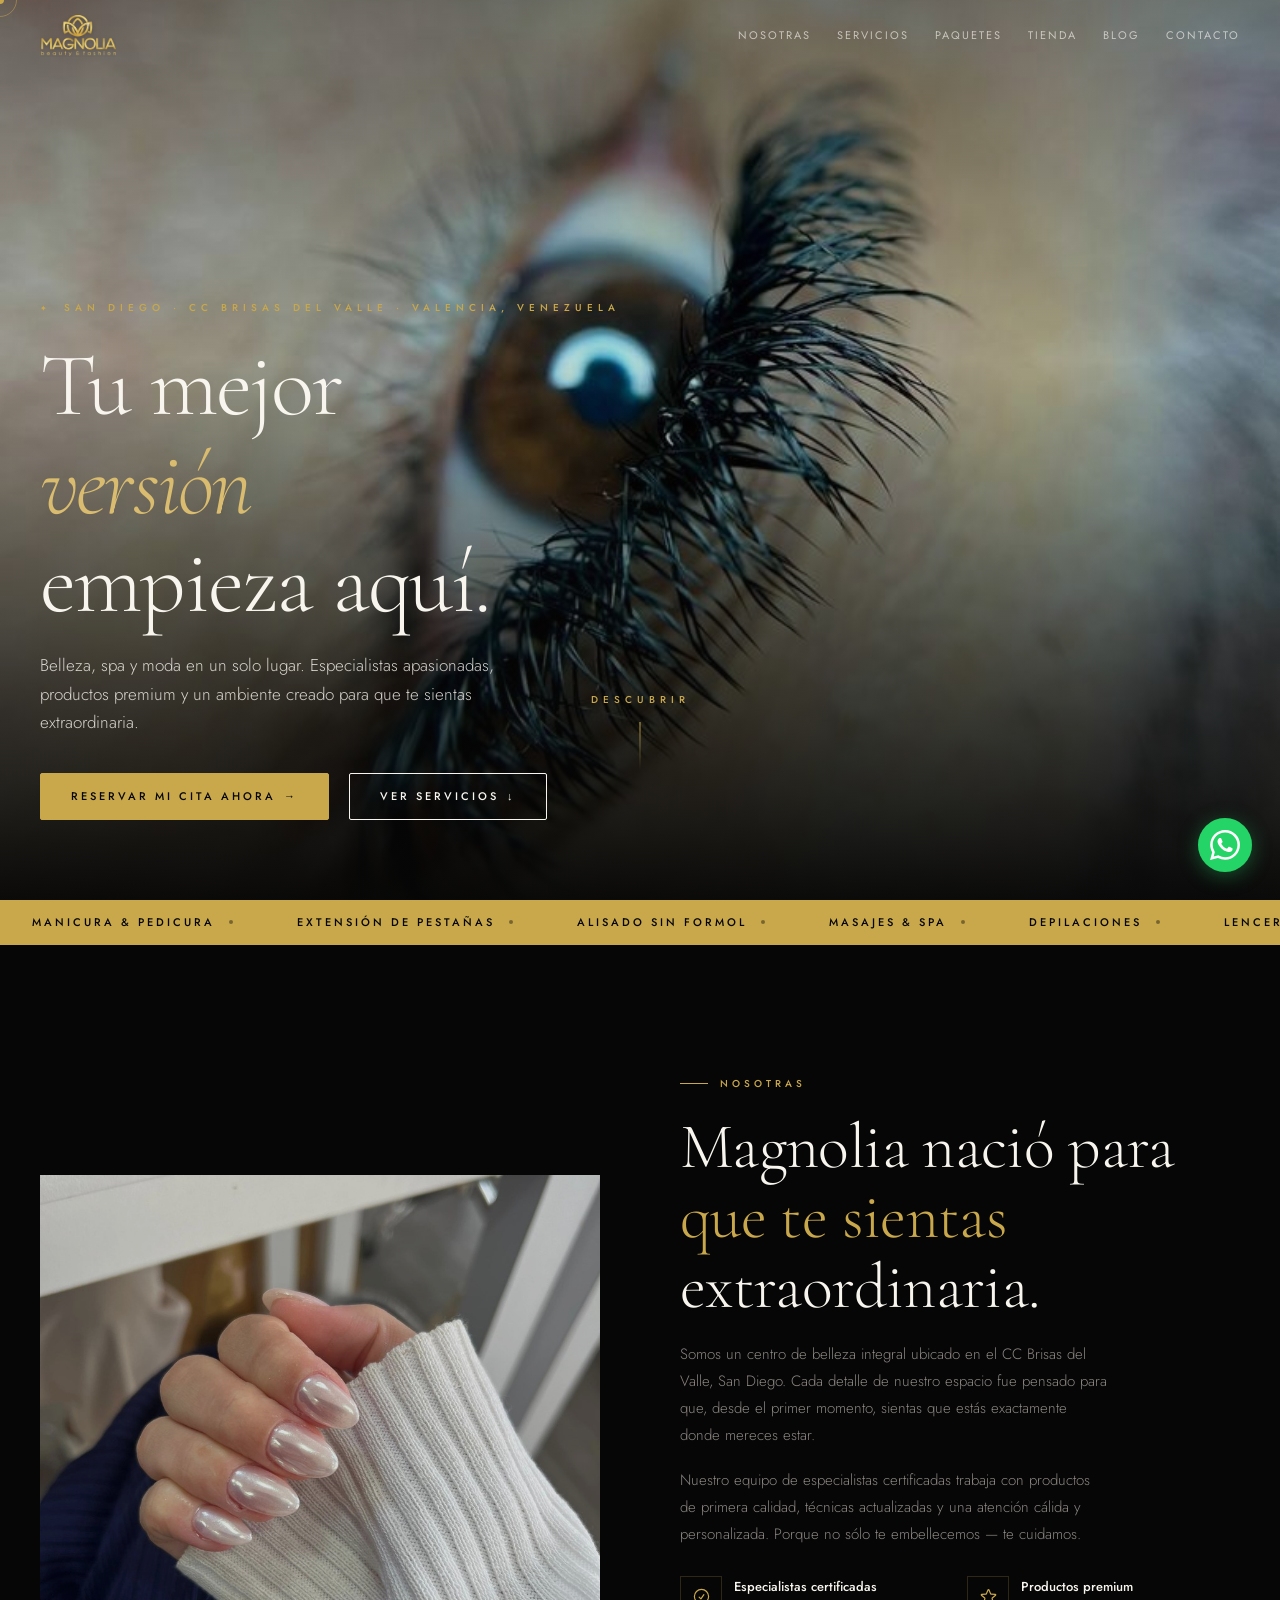
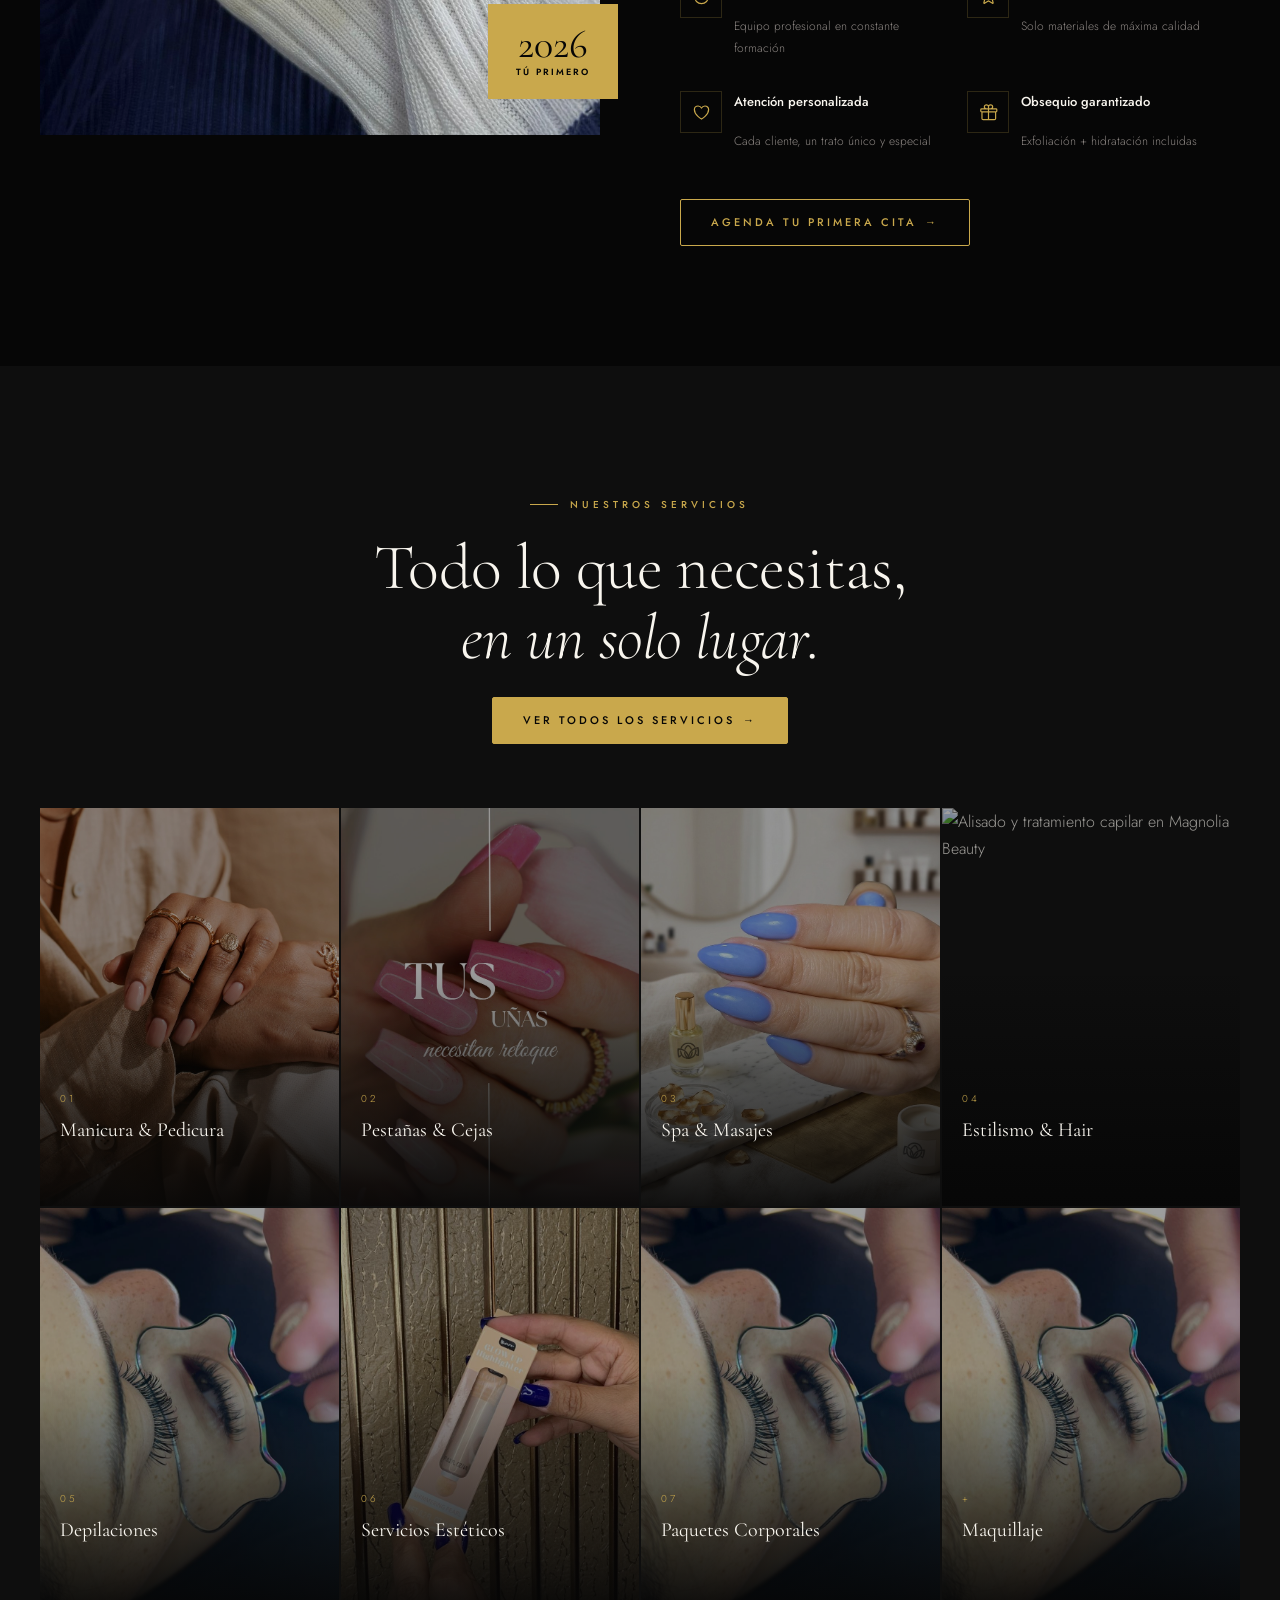
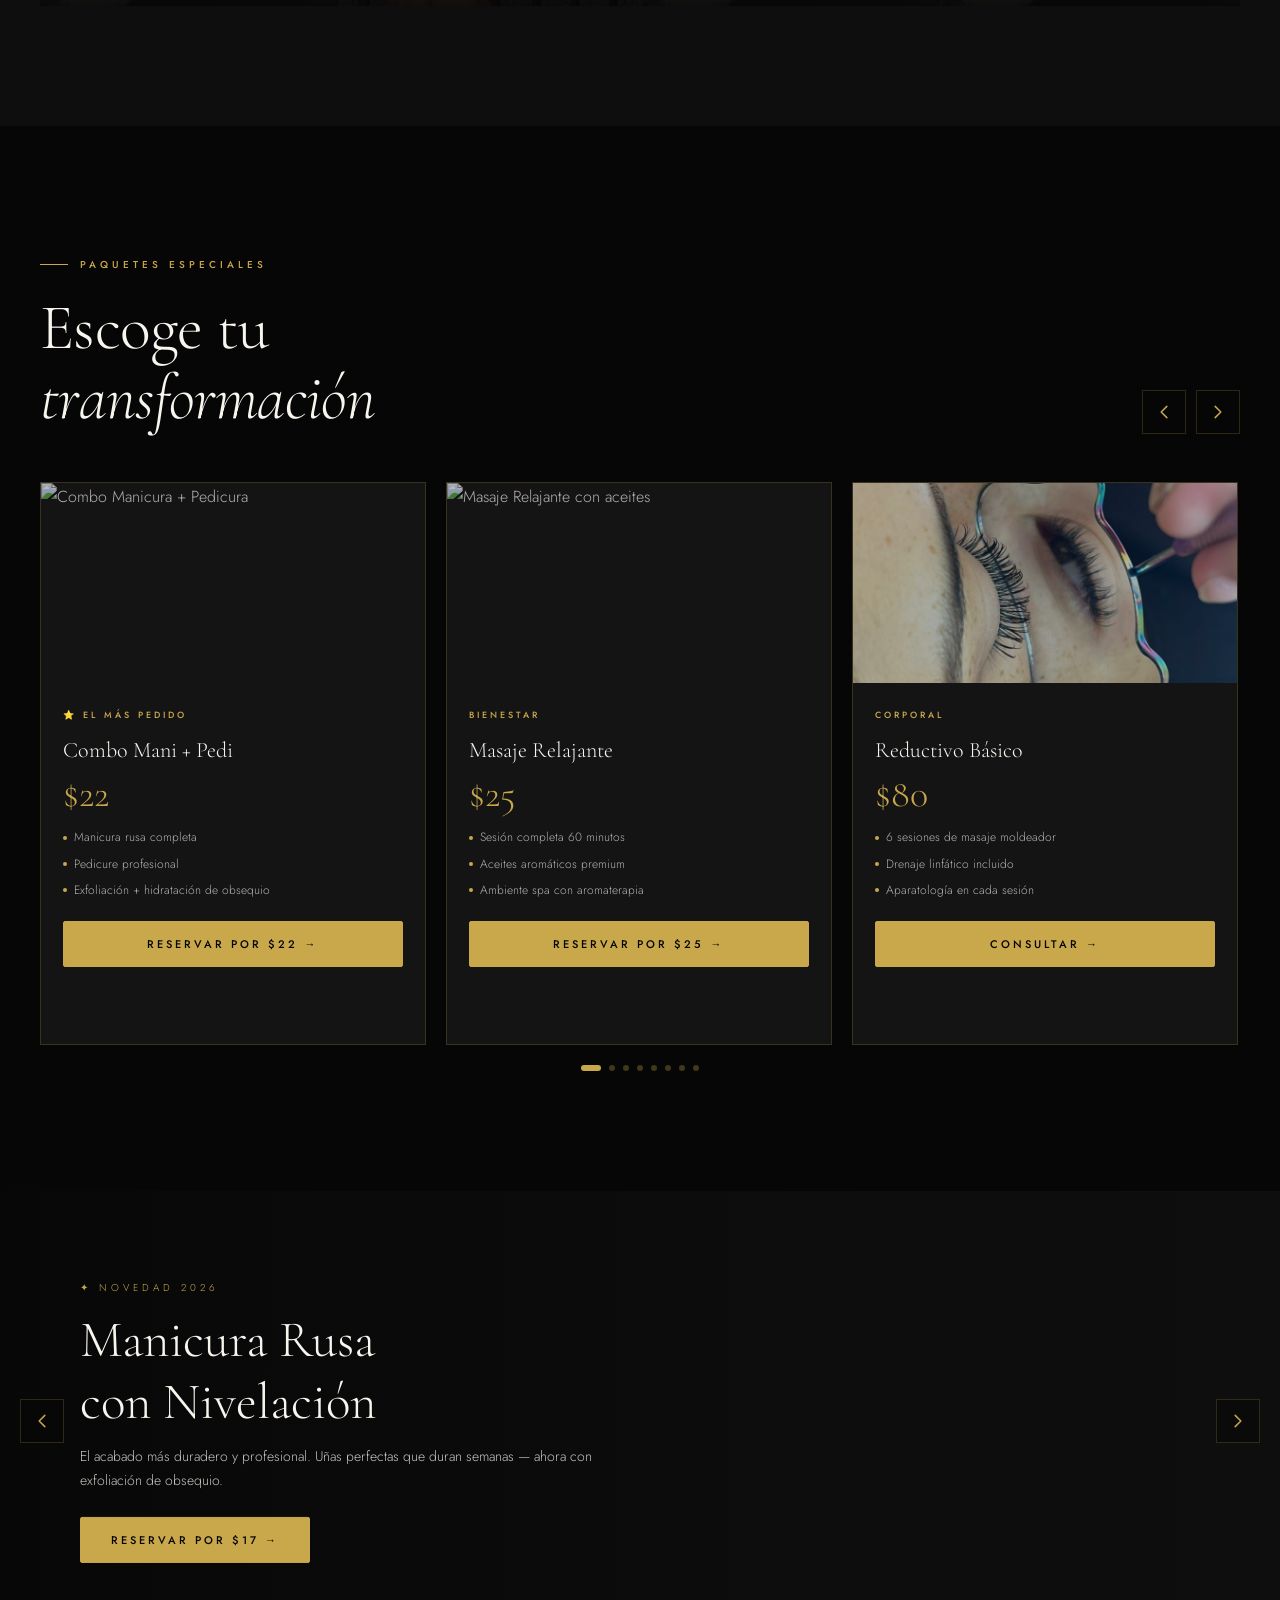
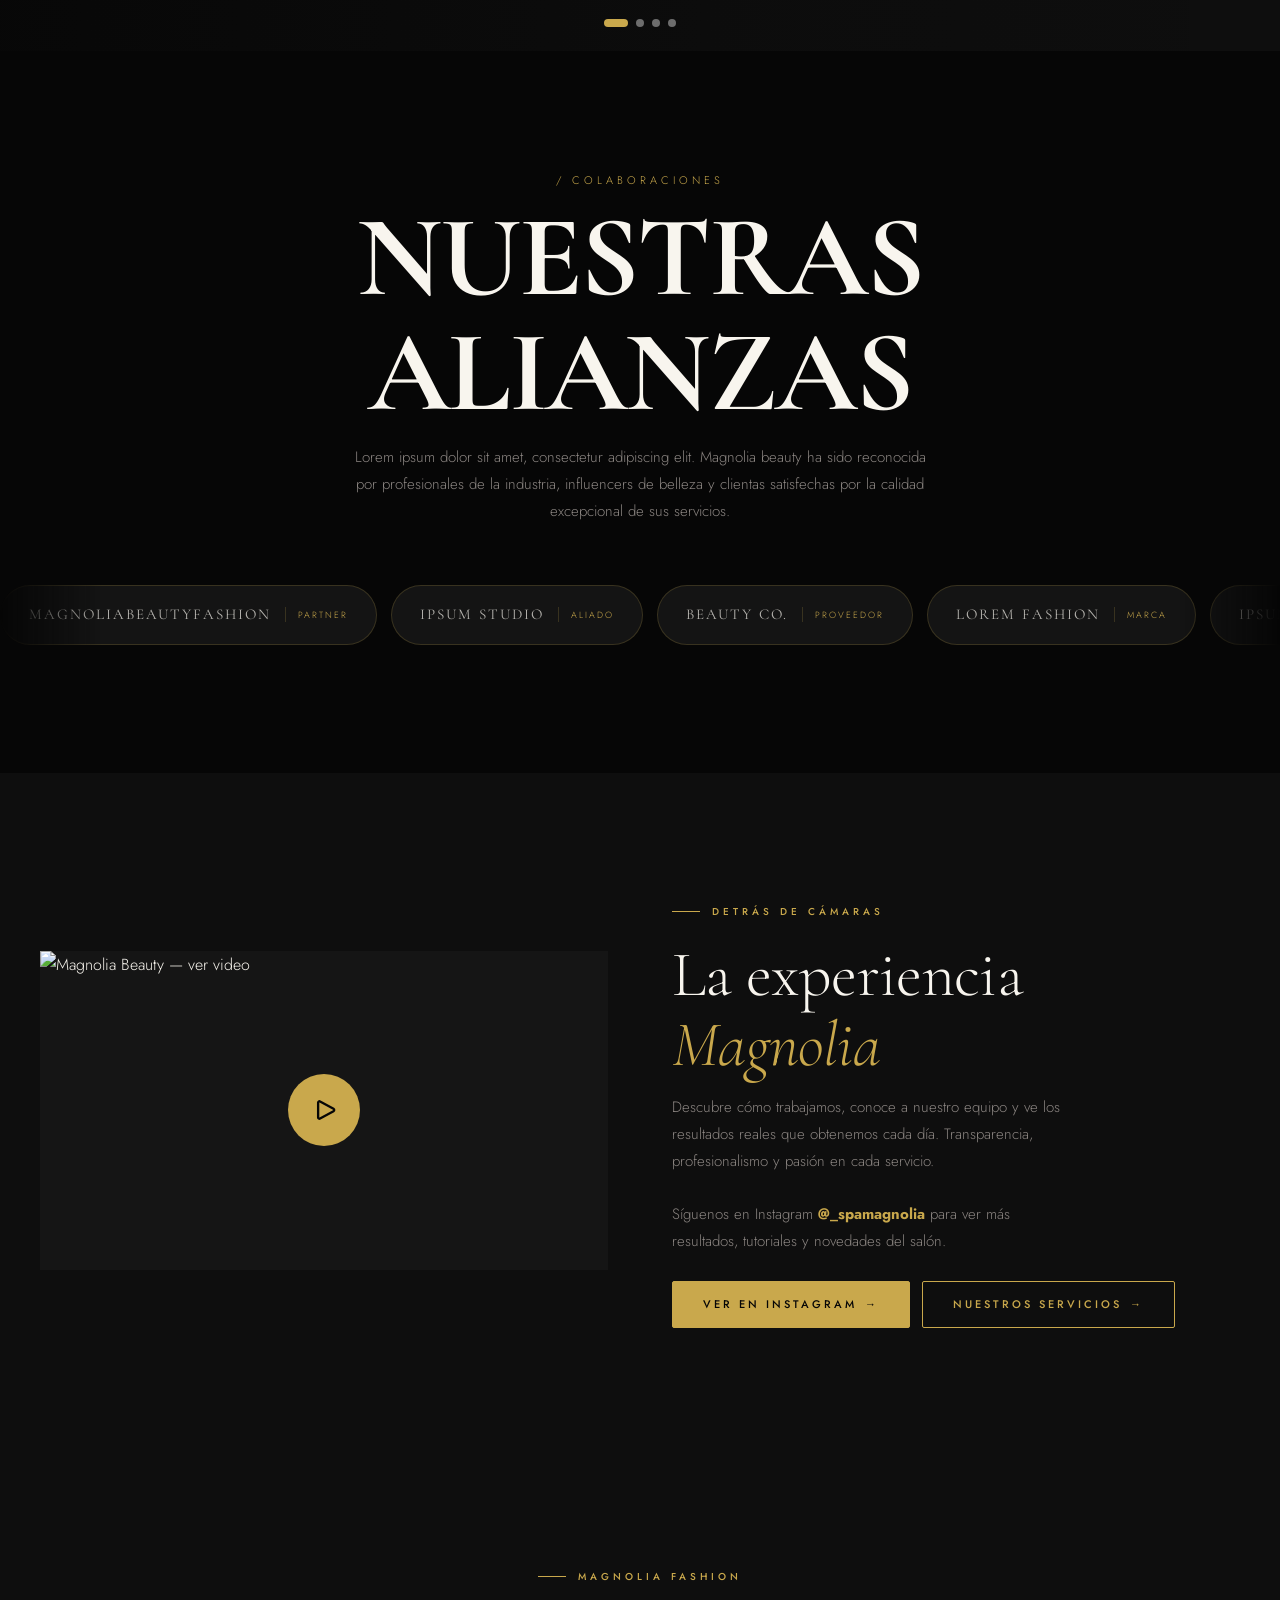
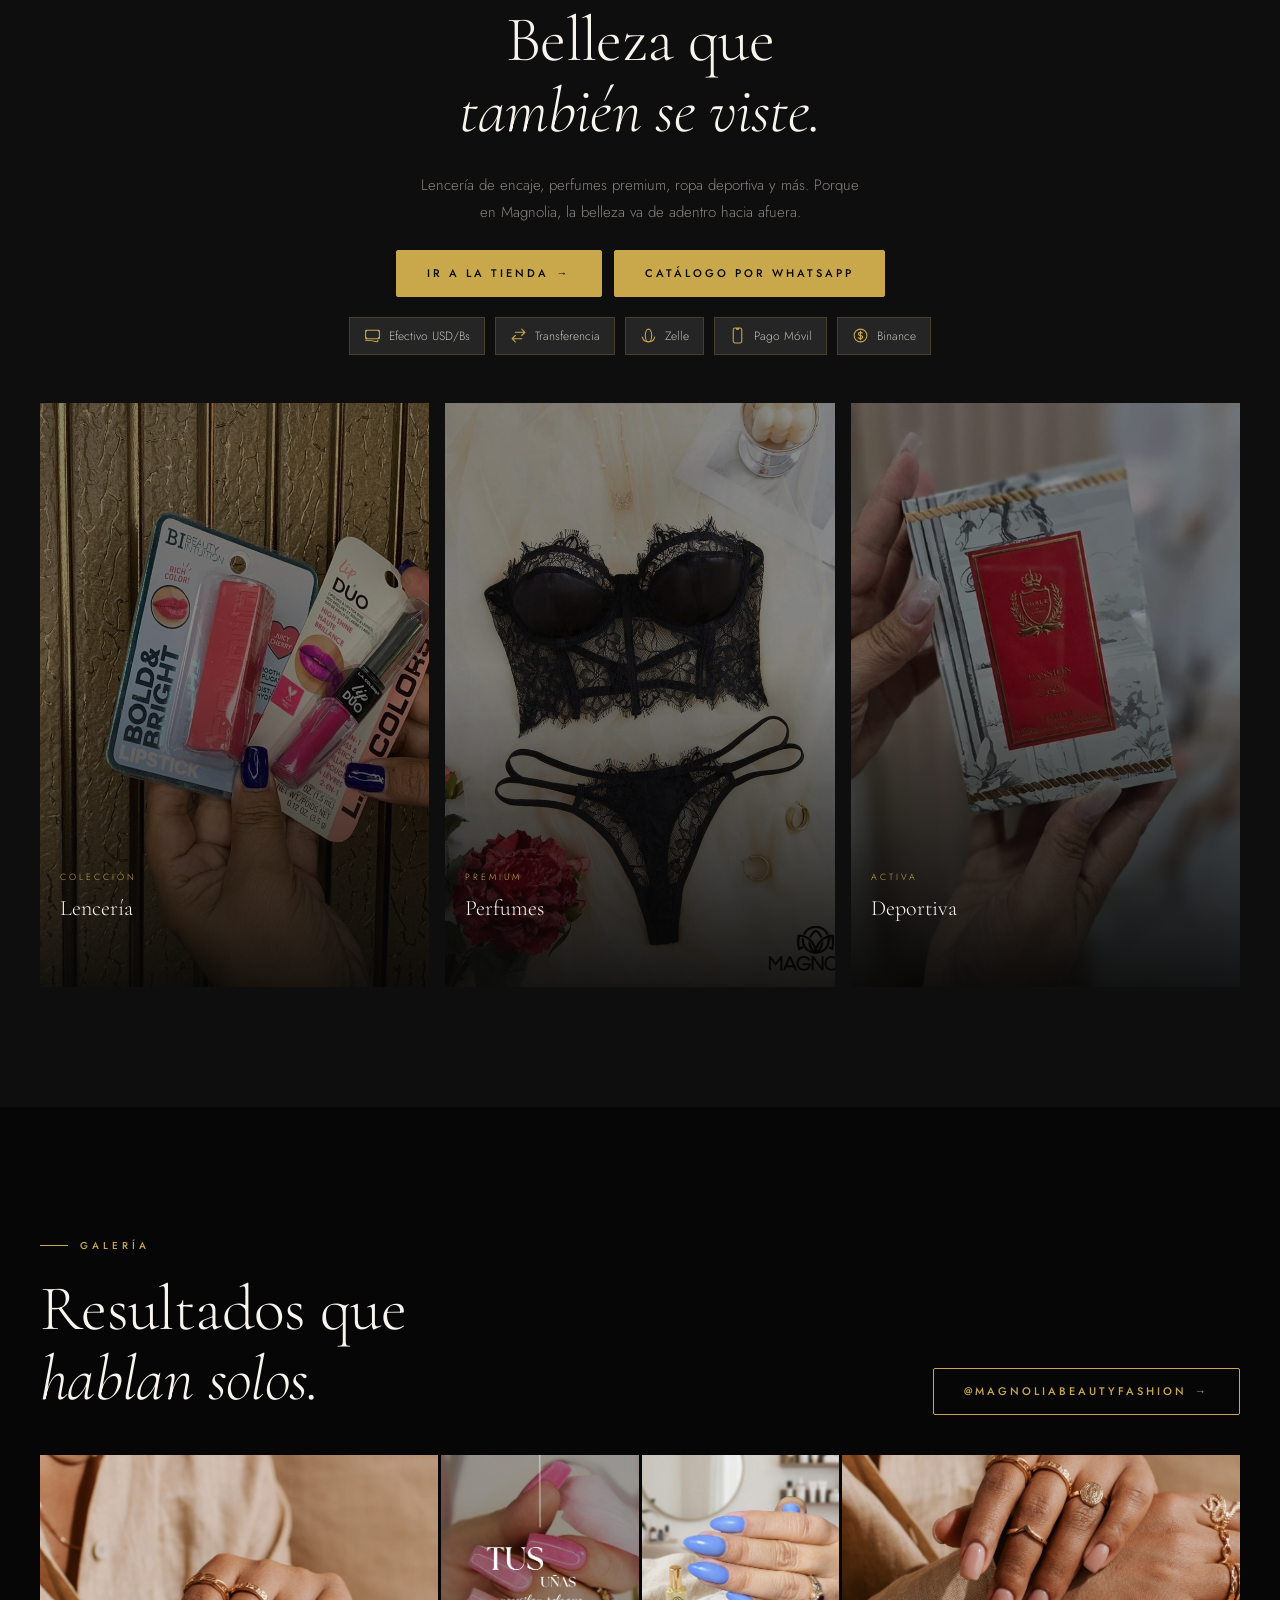
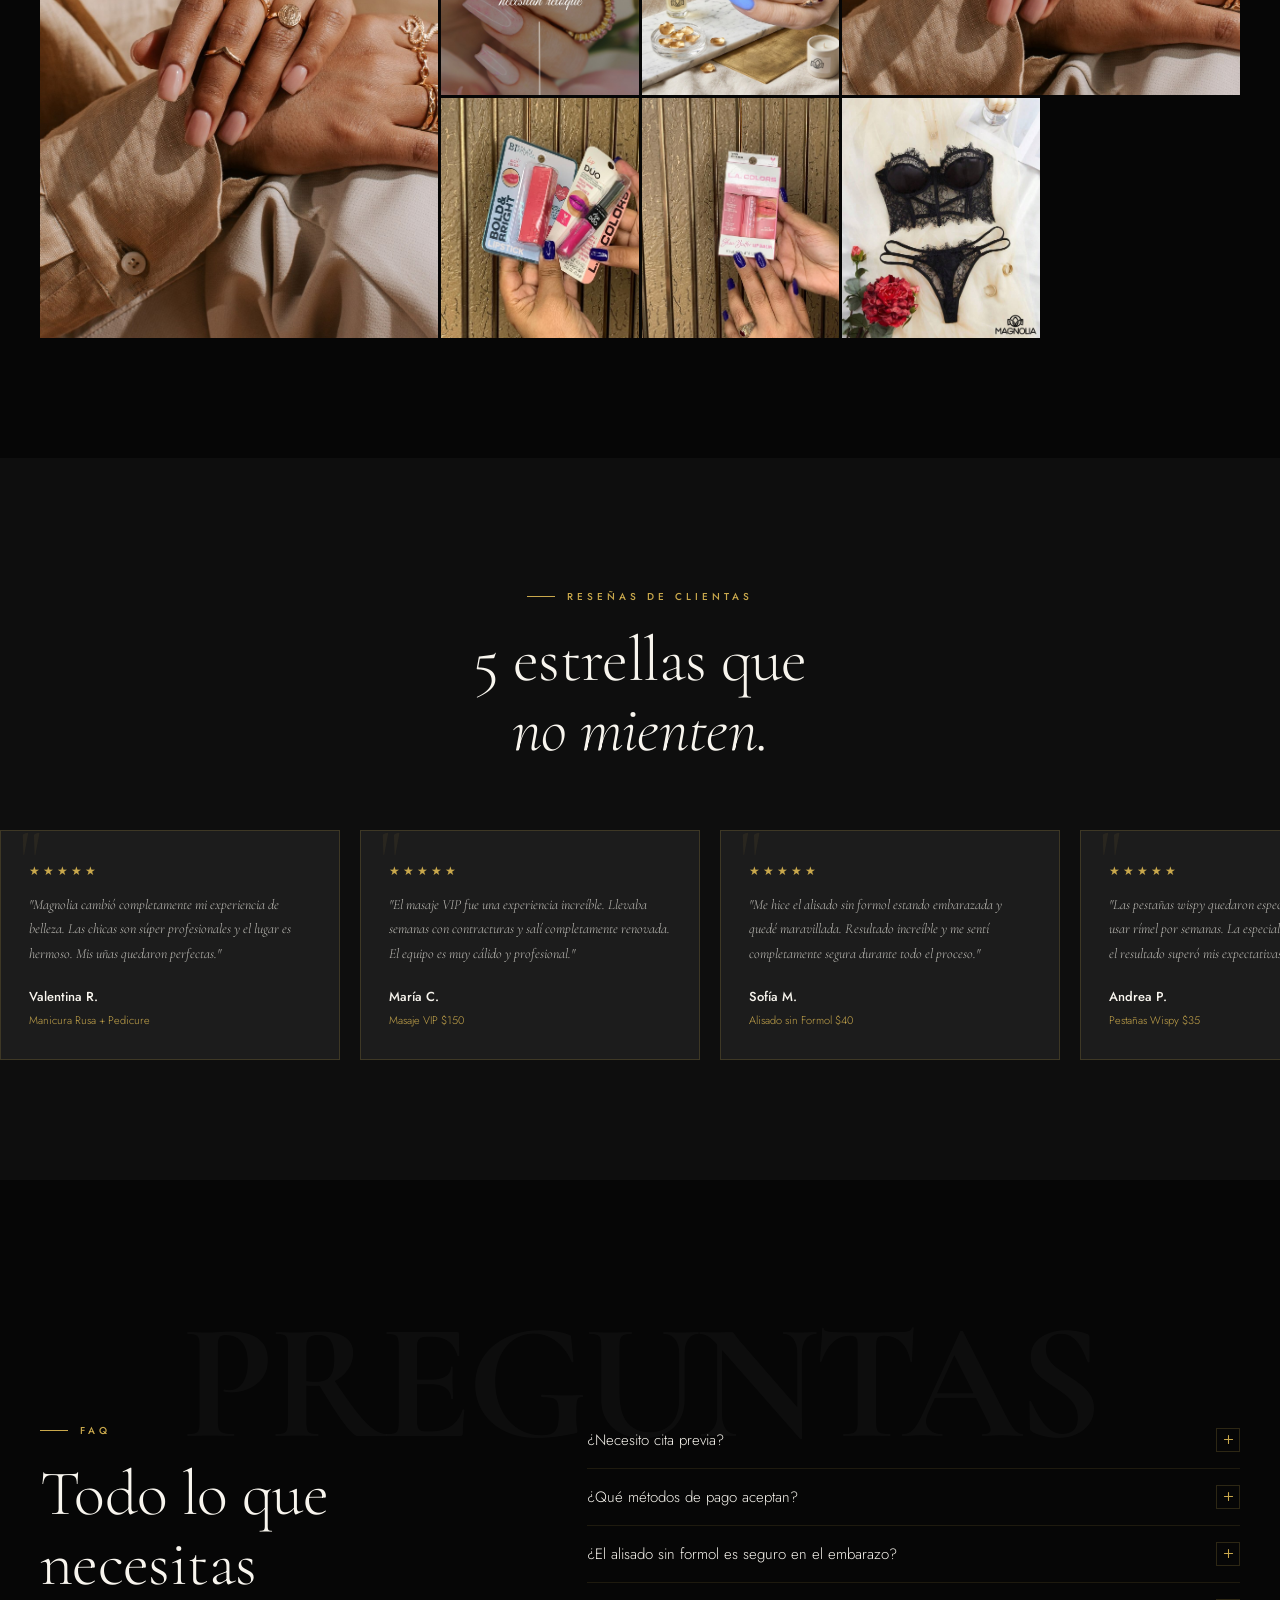
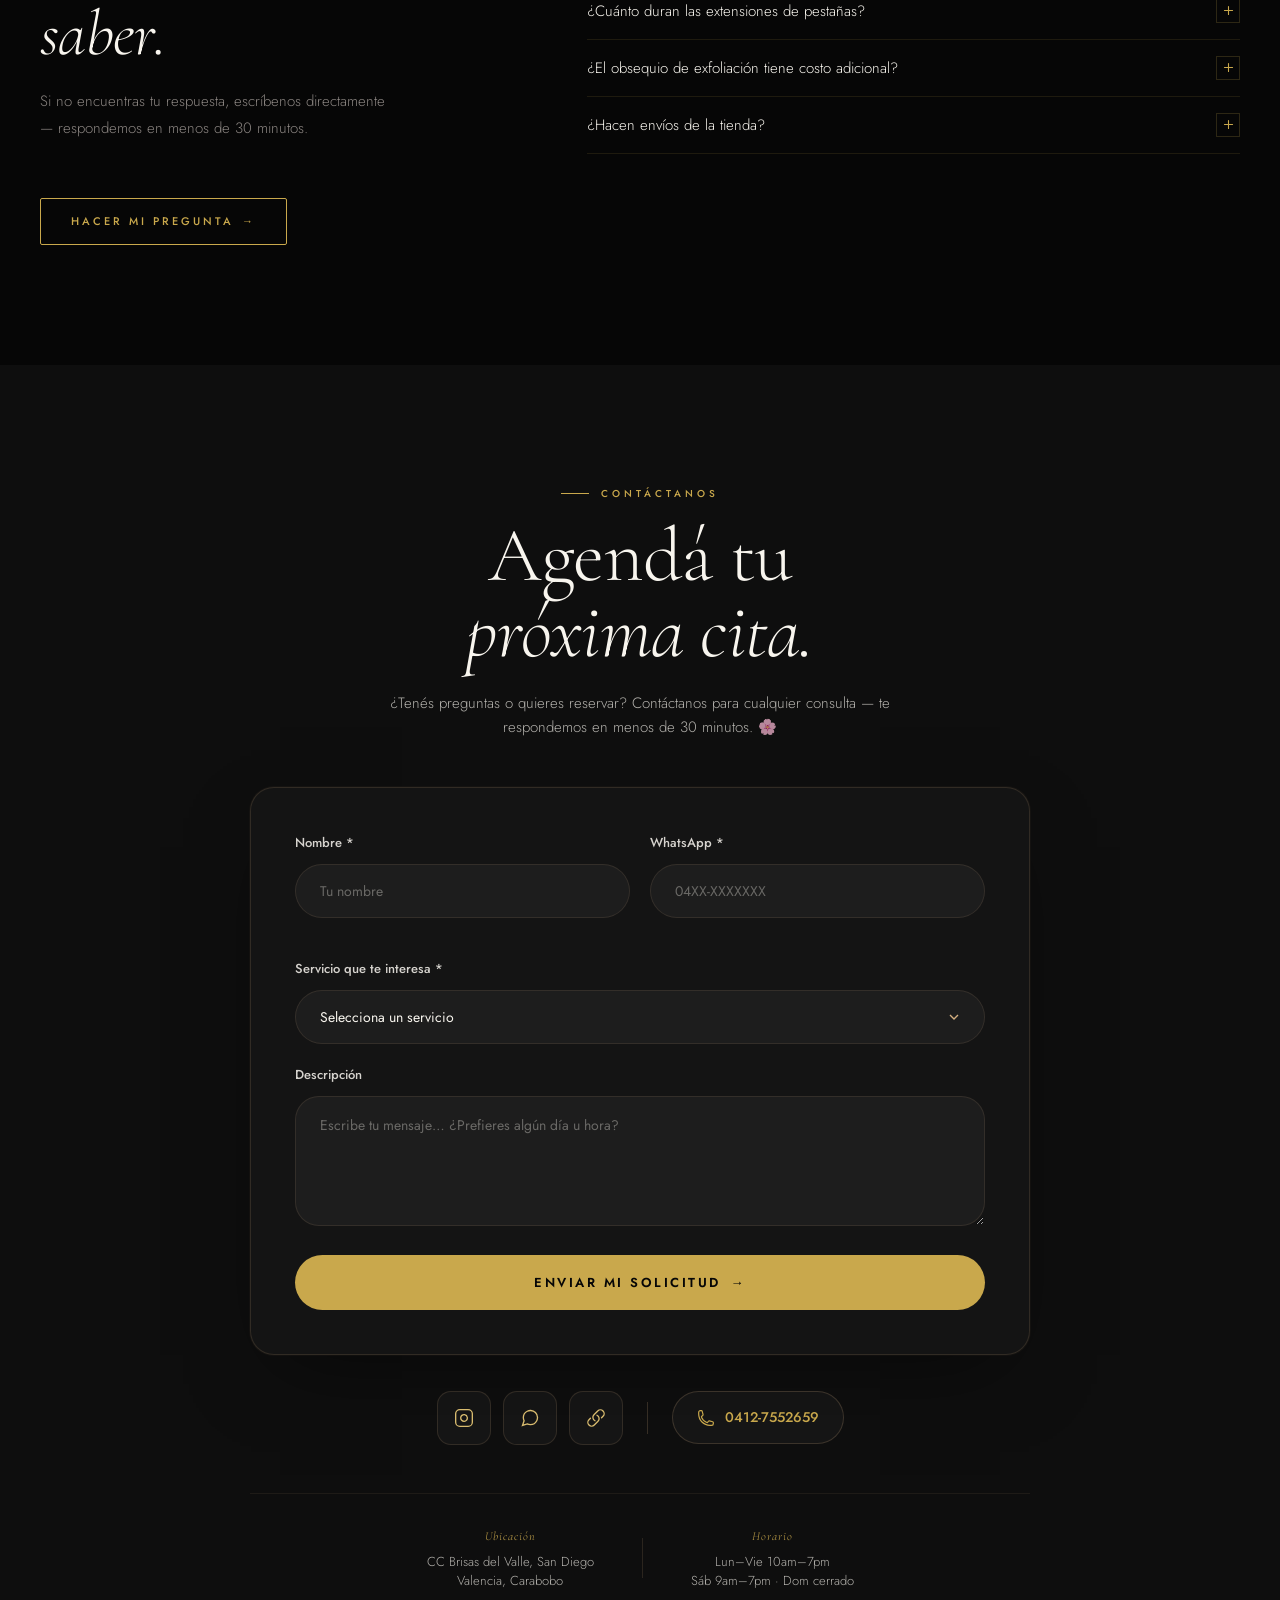
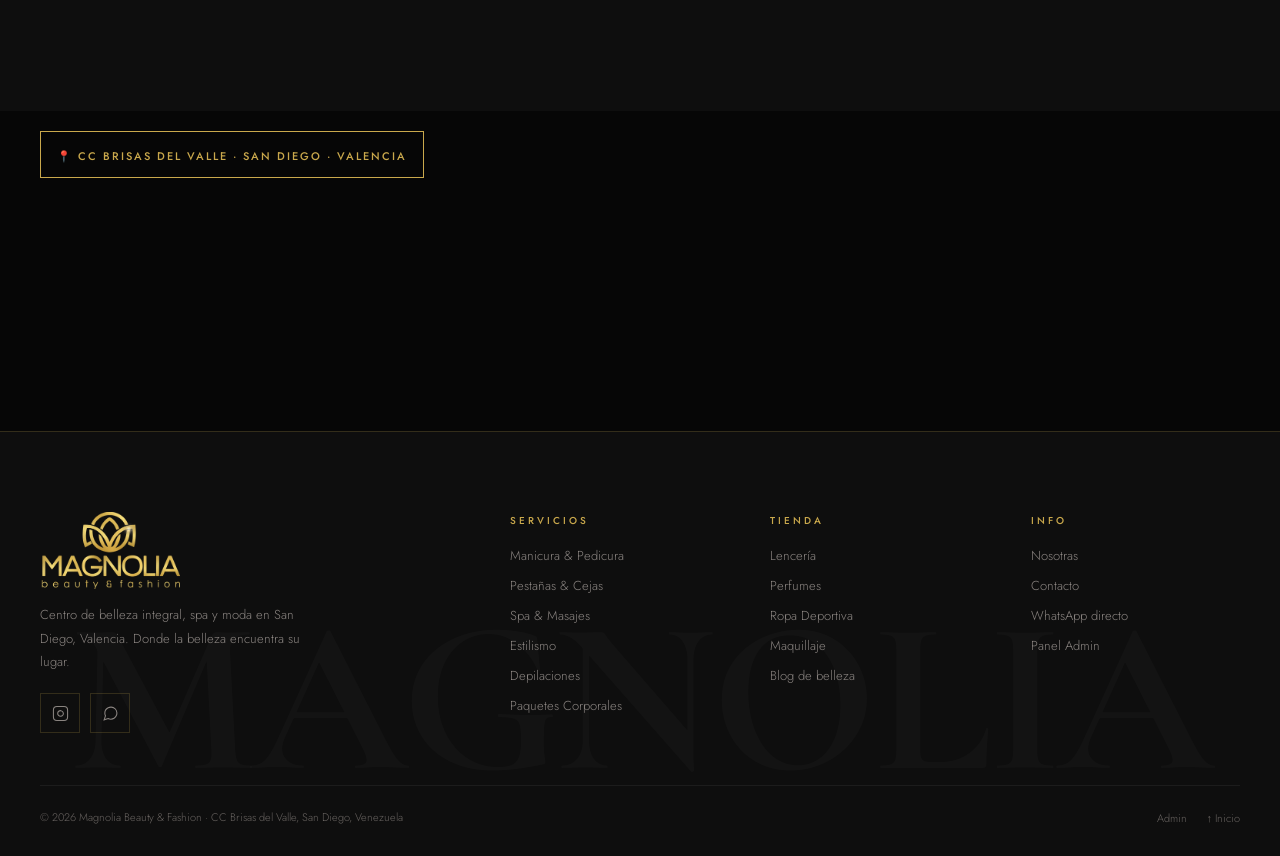
==== commit e4a4d973: "Update index.html" ====
--- a/index.html
+++ b/index.html
@@ -557,7 +557,7 @@
            alt="Tienda Magnolia — lencería y moda" class="promo-slide-img" loading="lazy"/>
       <div class="promo-slide-overlay" aria-hidden="true"></div>
       <div class="promo-slide-content">
-        <span class="promo-badge">✦ Magnolia Fashion</span>
+        <span class="promo-badge">✦ Magnolia Fashion Beauty</span>
         <h3 class="promo-title">Nueva colección<br>Lencería 2026</h3>
         <p class="promo-desc">Packs de panty encaje, sets completos y lencería exclusiva. Tallas disponibles, consulta en tienda.</p>
         <a href="tienda.html" class="btn btn-solid">Ver tienda →</a>
@@ -593,7 +593,7 @@
     <div class="colabs-marquee reveal delay-3" role="region" aria-label="Marcas aliadas — carrusel">
       <div class="colabs-track">
         <!-- Set 1 -->
-        <div class="colab-pill"><span class="colab-pill-name">Lorem Brand</span><span class="colab-pill-tag">Partner</span></div>
+        <div class="colab-pill"><span class="colab-pill-name">magnoliabeautyfashion</span><span class="colab-pill-tag">Partner</span></div>
         <div class="colab-pill"><span class="colab-pill-name">Ipsum Studio</span><span class="colab-pill-tag">Aliado</span></div>
         <div class="colab-pill"><span class="colab-pill-name">Beauty Co.</span><span class="colab-pill-tag">Proveedor</span></div>
         <div class="colab-pill"><span class="colab-pill-name">Lorem Fashion</span><span class="colab-pill-tag">Marca</span></div>
@@ -660,7 +660,7 @@
           Síguenos en Instagram <strong style="color:var(--gold);">@_spamagnolia</strong> para ver más resultados, tutoriales y novedades del salón.
         </p>
         <div style="display:flex;gap:12px;flex-wrap:wrap;margin-top:24px;" class="reveal delay-3">
-          <a href="https://www.instagram.com/_spamagnolia/" class="btn btn-solid" target="_blank" rel="noopener">
+          <a href="https://www.instagram.com/magnoliabeautyfashion/" class="btn btn-solid" target="_blank" rel="noopener">
             Ver en Instagram <span class="arr">→</span>
           </a>
           <a href="servicios.html" class="btn">
@@ -737,8 +737,8 @@
         <div class="eyebrow reveal">Galería</div>
         <h2 id="gal-h2" class="reveal delay-1">Resultados que<br><em class="italic">hablan solos.</em></h2>
       </div>
-      <a href="https://www.instagram.com/_spamagnolia/" class="btn reveal delay-2" target="_blank" rel="noopener">
-        @_spamagnolia <span class="arr">→</span>
+      <a href="https://www.instagram.com/magnoliabeautyfashion/" class="btn reveal delay-2" target="_blank" rel="noopener">
+        @magnoliabeautyfashion <span class="arr">→</span>
       </a>
     </div>
     <div class="gallery-grid" role="list" aria-label="Galería de trabajos Magnolia Beauty">
@@ -915,7 +915,7 @@
       <!-- Fila de contacto rápido: iconos sociales + WhatsApp pill -->
       <div class="contact-quick-row reveal delay-3">
         <div class="contact-social-group">
-          <a class="contact-soc-btn" href="https://instagram.com/_spamagnolia" target="_blank" rel="noopener" aria-label="Instagram @_spamagnolia">
+          <a class="contact-soc-btn" href="https://instagram.com/magnoliabeautyfashion" target="_blank" rel="noopener" aria-label="Instagram @magnoliabeautyfashion">
             <svg fill="none" stroke="currentColor" stroke-width="1.6" viewBox="0 0 24 24" aria-hidden="true"><rect width="20" height="20" x="2" y="2" rx="5"/><path d="M16 11.37A4 4 0 1 1 12.63 8 4 4 0 0 1 16 11.37z"/><line x1="17.5" x2="17.51" y1="6.5" y2="6.5"/></svg>
           </a>
           <a class="contact-soc-btn" href="https://wa.me/584127552659" target="_blank" rel="noopener" aria-label="WhatsApp">
@@ -974,7 +974,7 @@
            width="140"/>
         <p class="footer-desc">Centro de belleza integral, spa y moda en San Diego, Valencia. Donde la belleza encuentra su lugar.</p>
         <div class="social-row">
-          <a class="soc-btn" href="https://instagram.com/_spamagnolia" target="_blank" rel="noopener" aria-label="Instagram @_spamagnolia"><svg fill="none" stroke="currentColor" stroke-width="1.5" viewBox="0 0 24 24" aria-hidden="true"><rect width="20" height="20" x="2" y="2" rx="5"/><path d="M16 11.37A4 4 0 1 1 12.63 8 4 4 0 0 1 16 11.37z"/><line x1="17.5" x2="17.51" y1="6.5" y2="6.5"/></svg></a>
+          <a class="soc-btn" href="https://instagram.com/magnoliabeautyfashion" target="_blank" rel="noopener" aria-label="Instagram @magnoliabeautyfashion"><svg fill="none" stroke="currentColor" stroke-width="1.5" viewBox="0 0 24 24" aria-hidden="true"><rect width="20" height="20" x="2" y="2" rx="5"/><path d="M16 11.37A4 4 0 1 1 12.63 8 4 4 0 0 1 16 11.37z"/><line x1="17.5" x2="17.51" y1="6.5" y2="6.5"/></svg></a>
           <a class="soc-btn" href="https://wa.me/584127552659" target="_blank" rel="noopener" aria-label="WhatsApp"><svg fill="none" stroke="currentColor" stroke-width="1.5" viewBox="0 0 24 24" aria-hidden="true"><path d="M21 11.5a8.38 8.38 0 0 1-.9 3.8 8.5 8.5 0 0 1-7.6 4.7 8.38 8.38 0 0 1-3.8-.9L3 21l1.9-5.7a8.38 8.38 0 0 1-.9-3.8 8.5 8.5 0 0 1 4.7-7.6 8.38 8.38 0 0 1 3.8-.9h.5a8.48 8.48 0 0 1 8 8v.5z"/></svg></a>
         </div>
       </div>
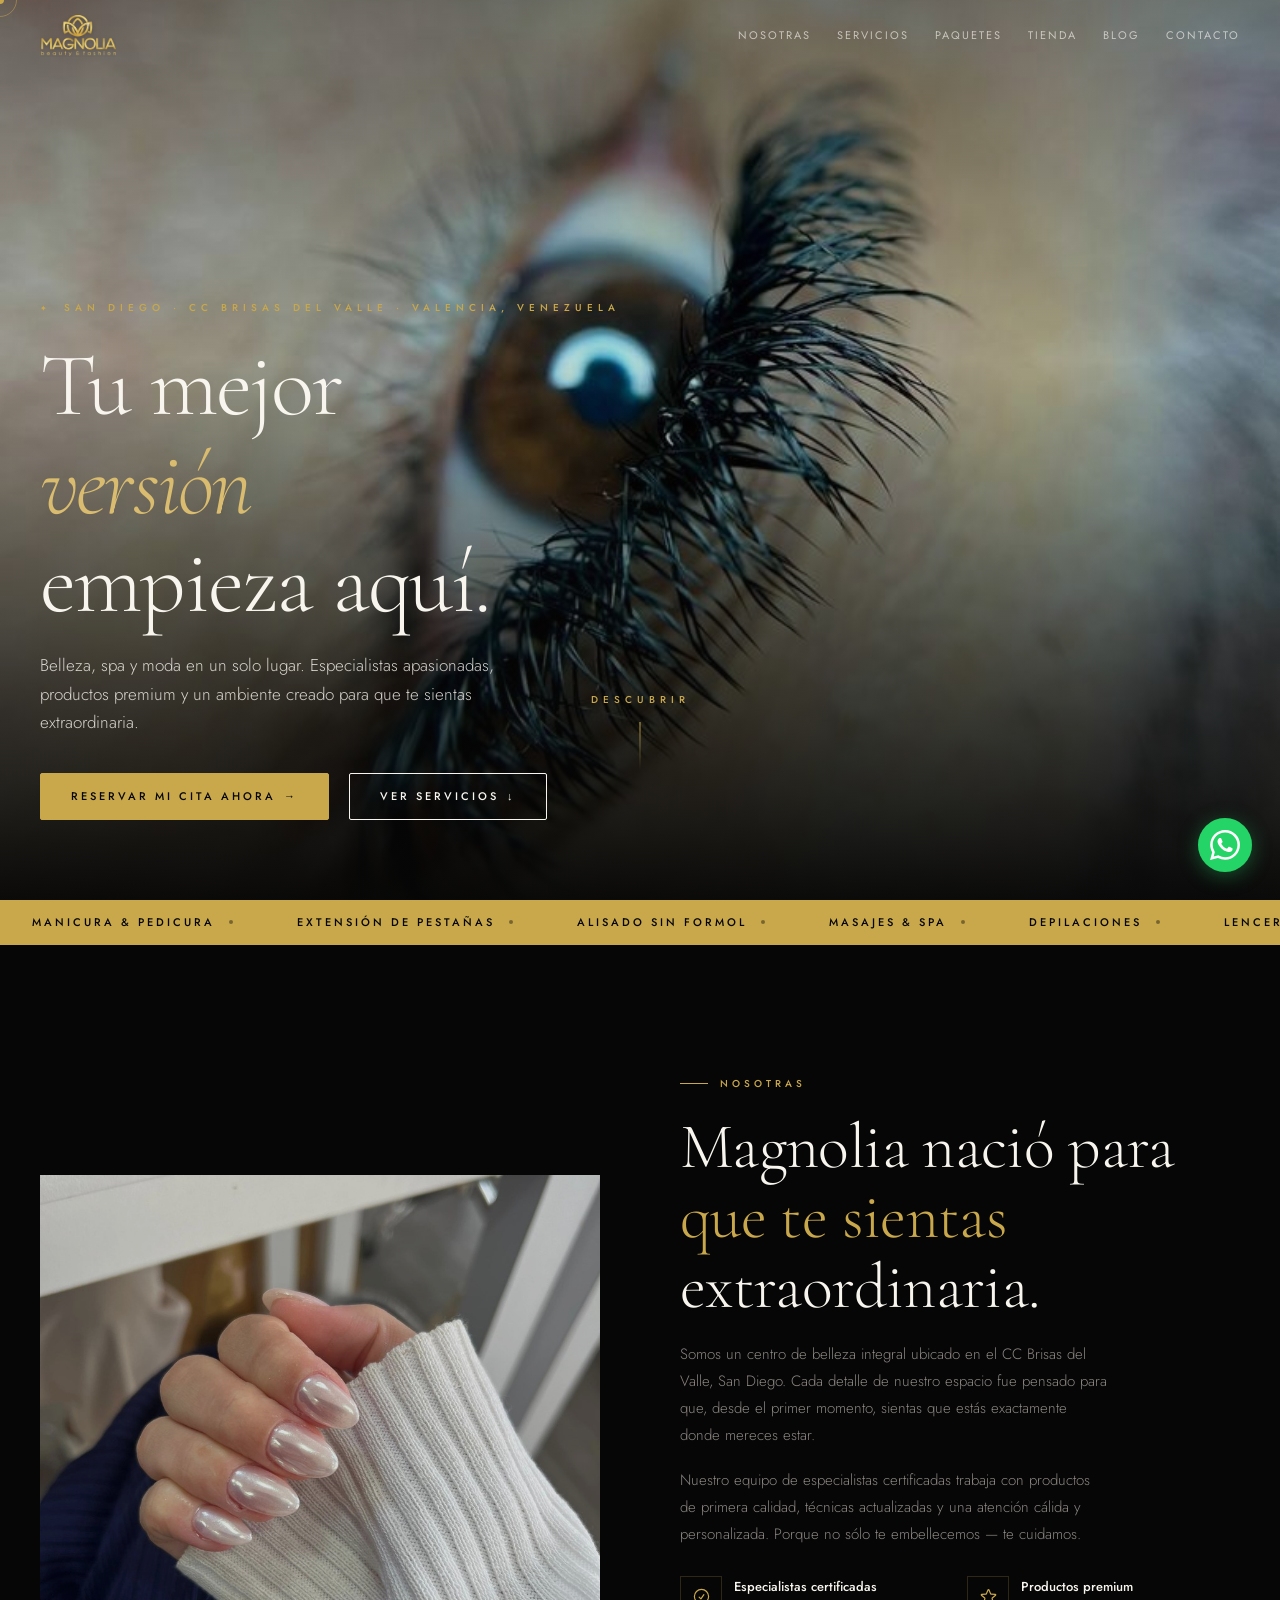
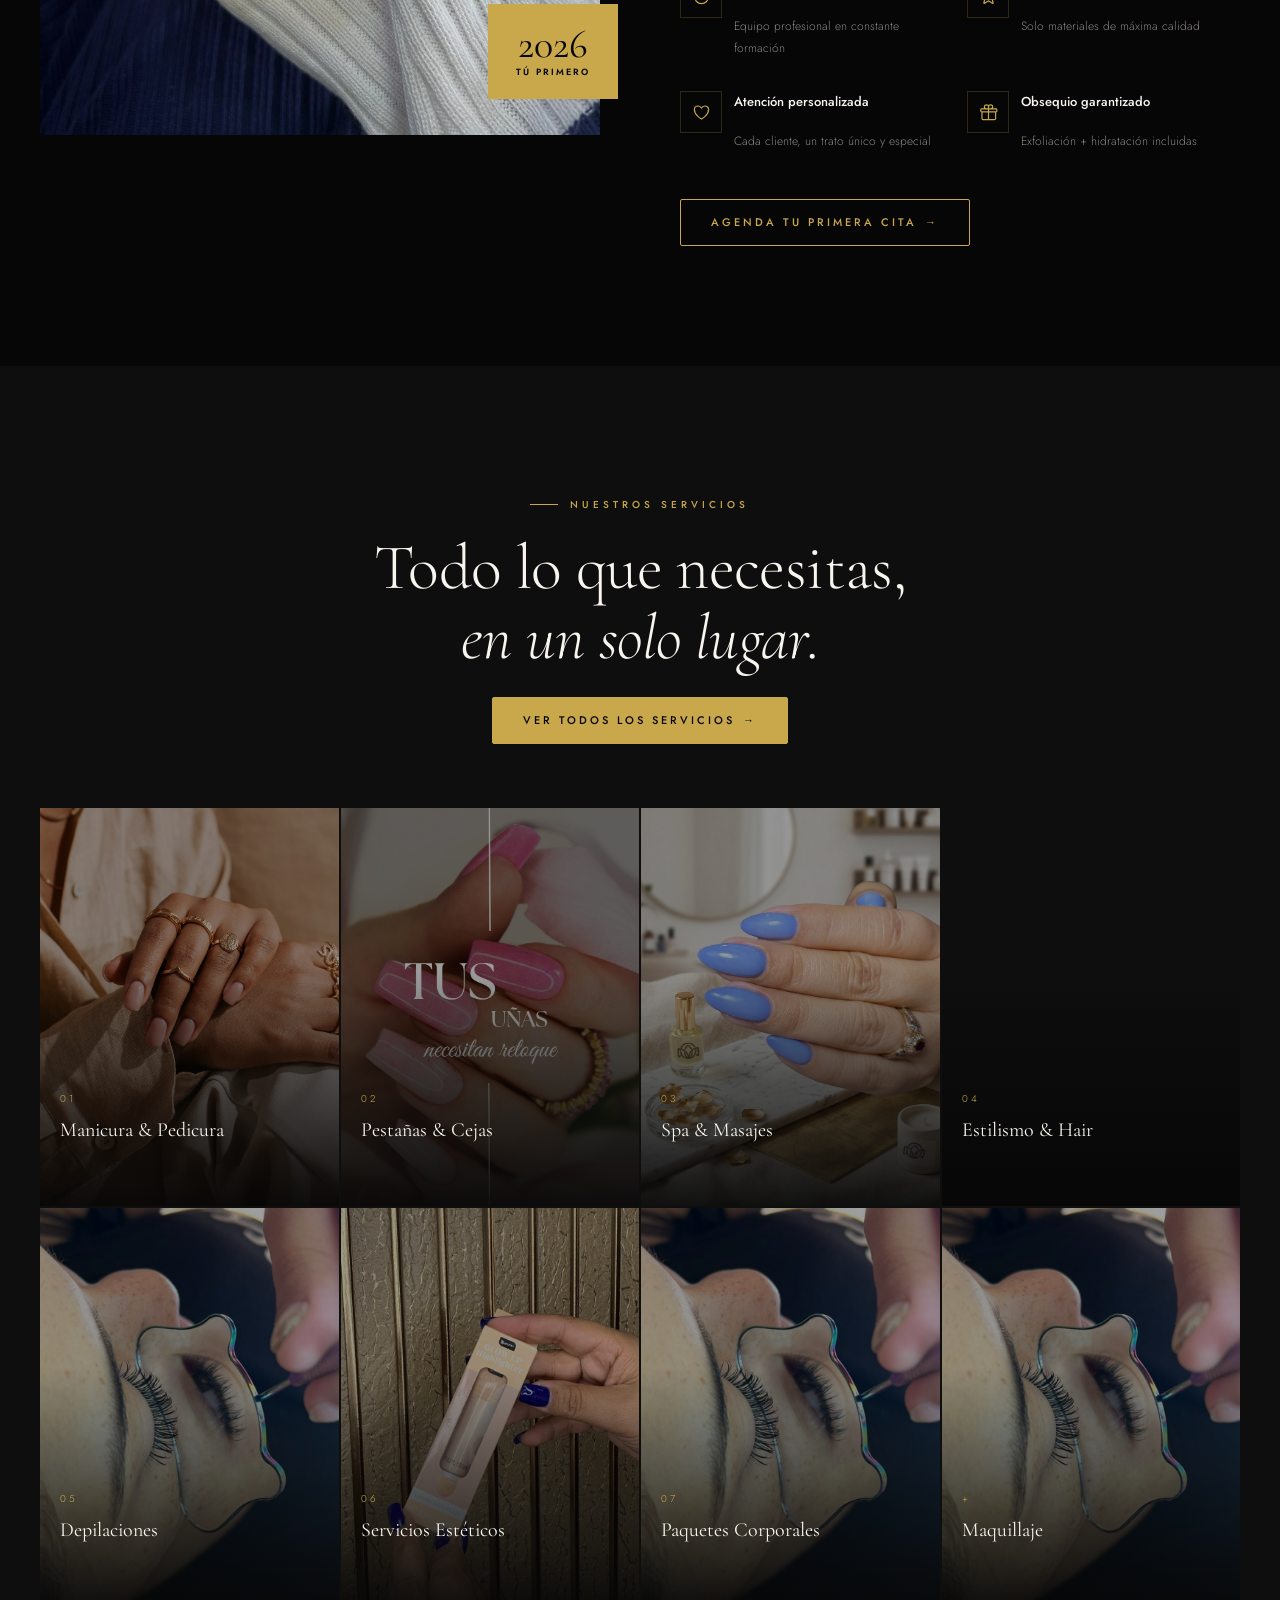
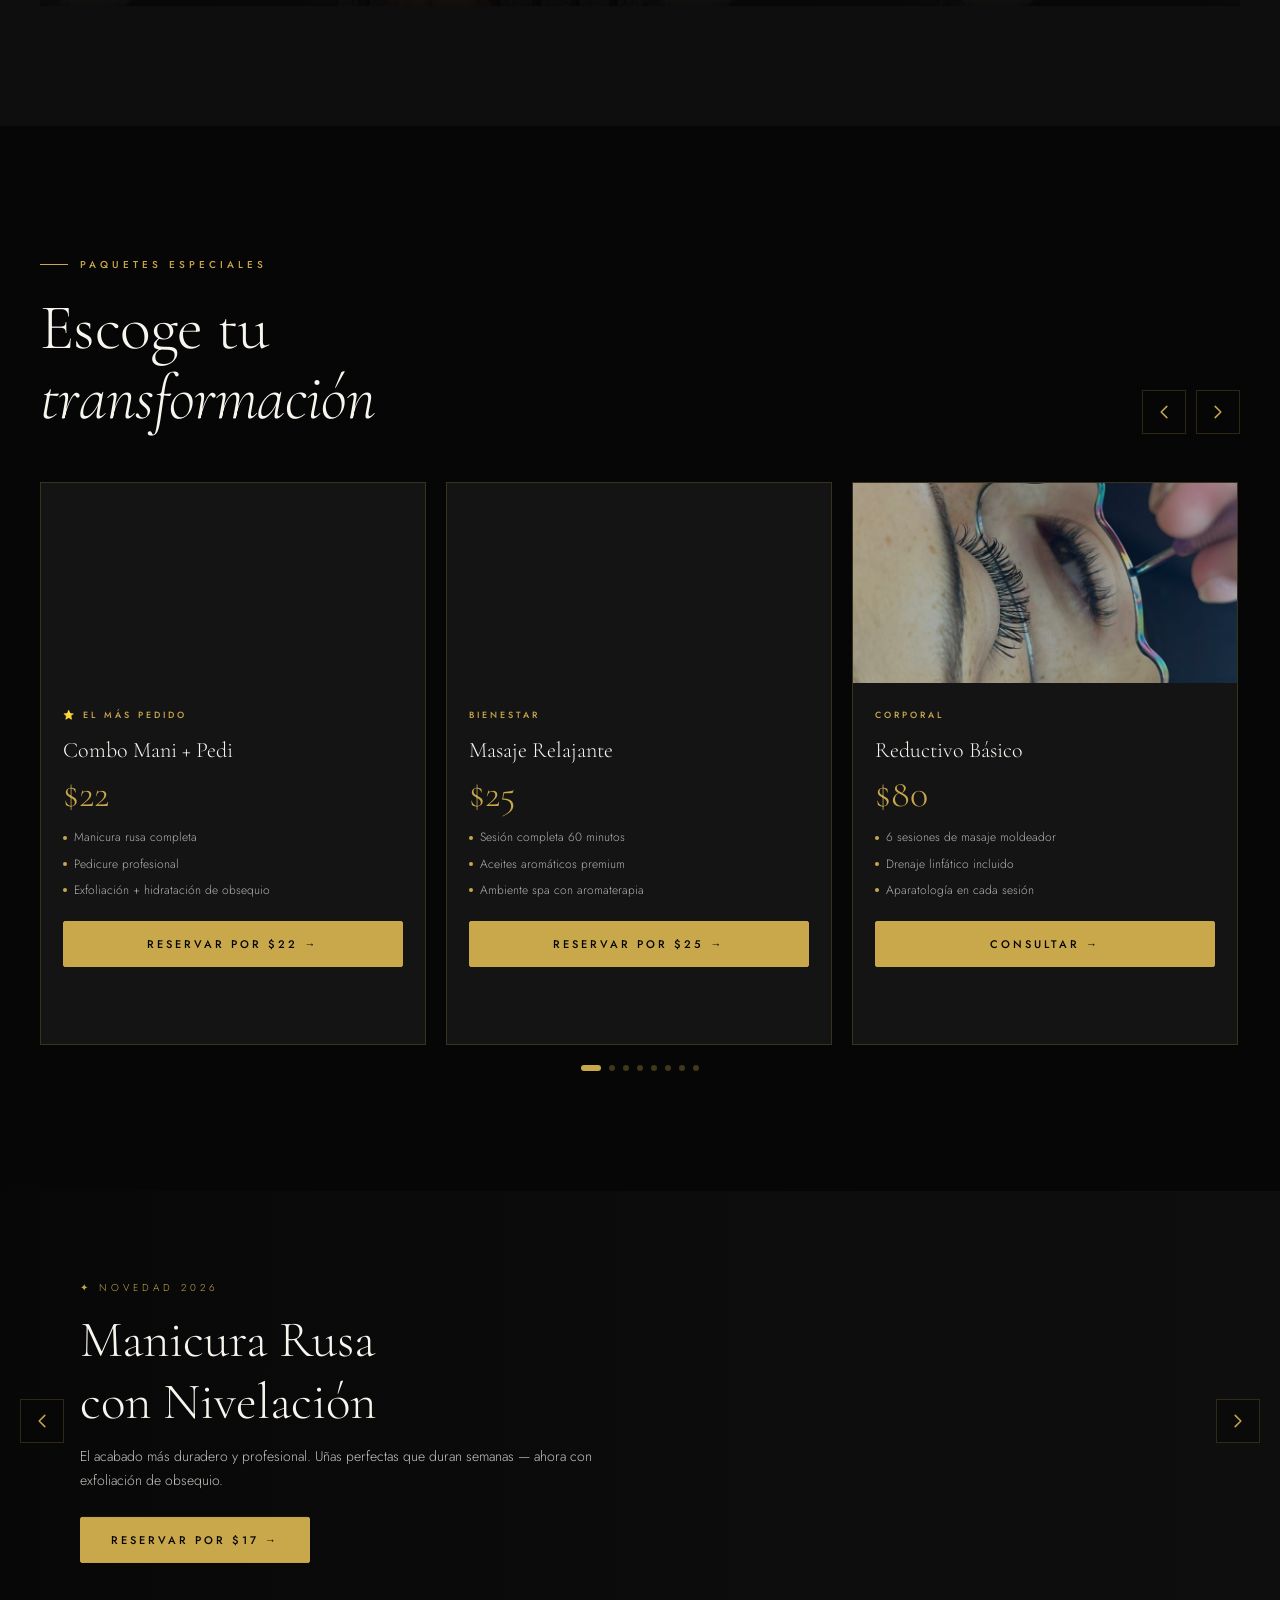
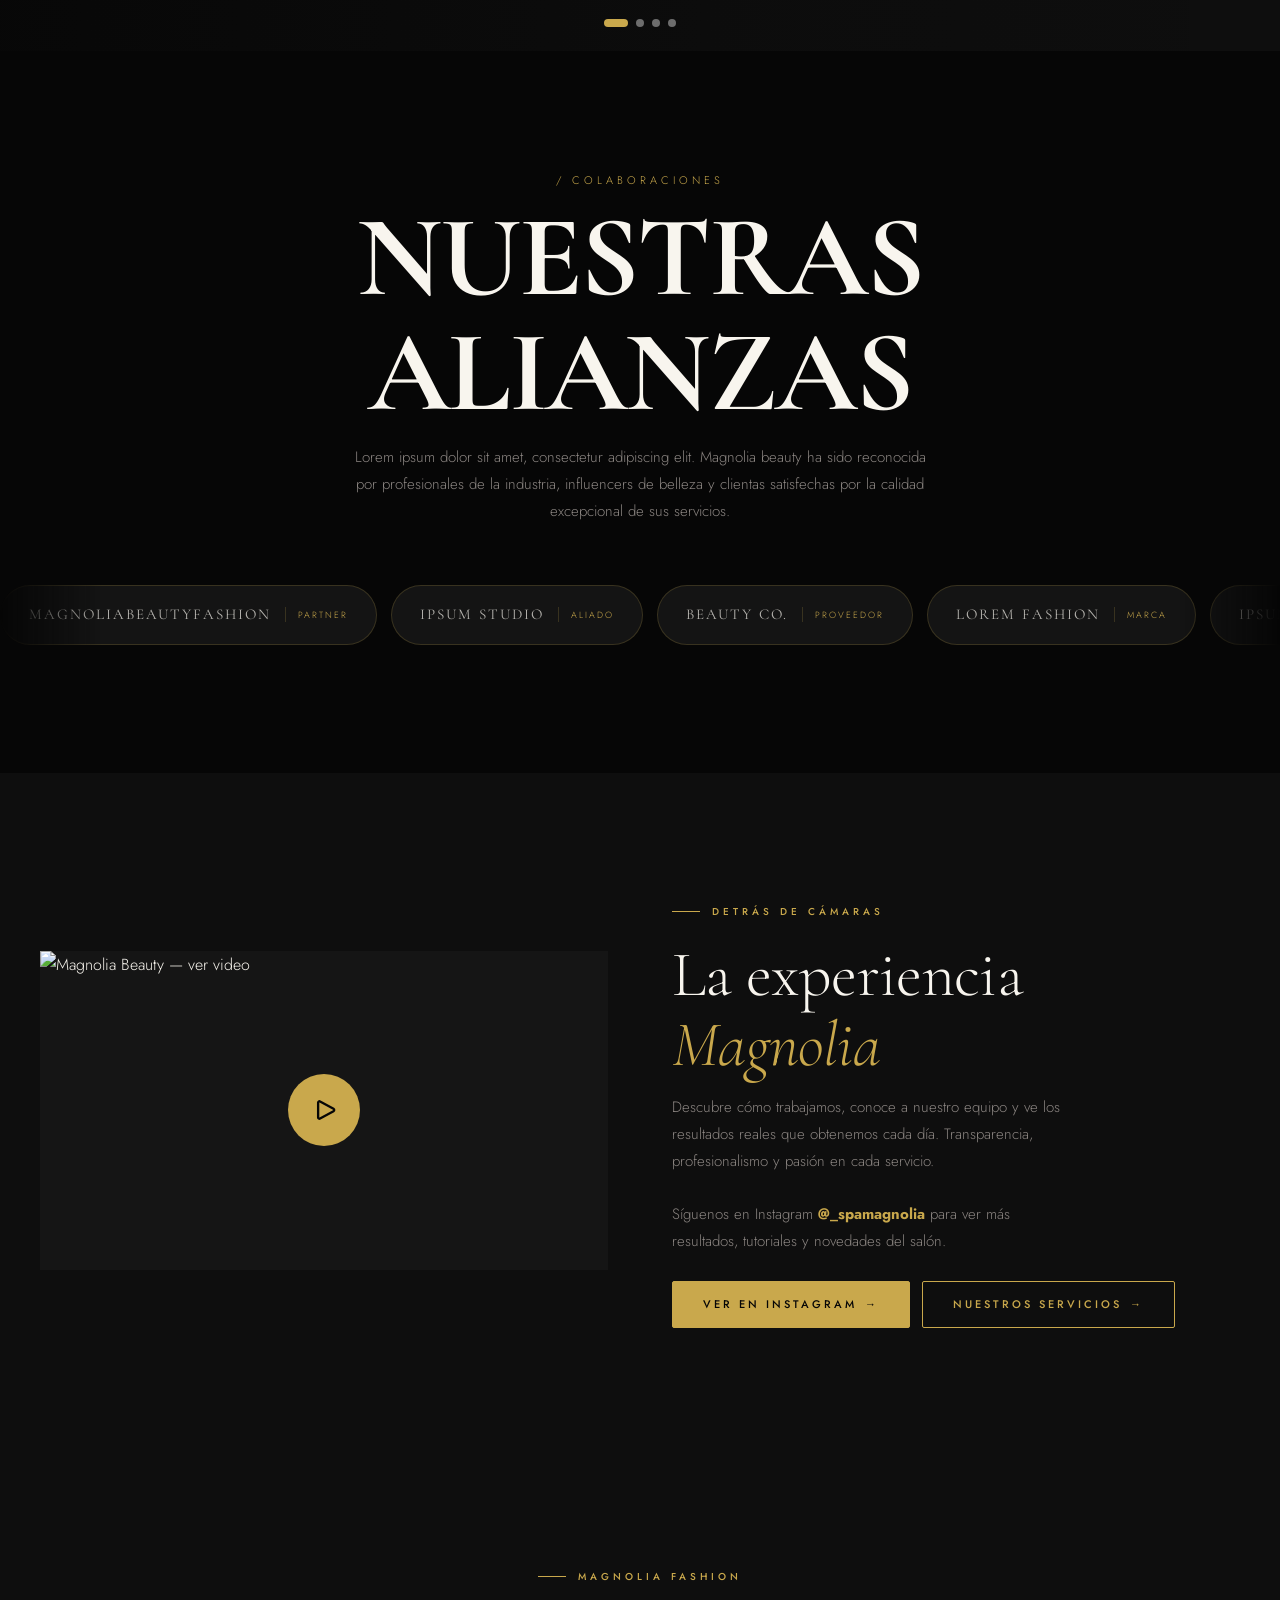
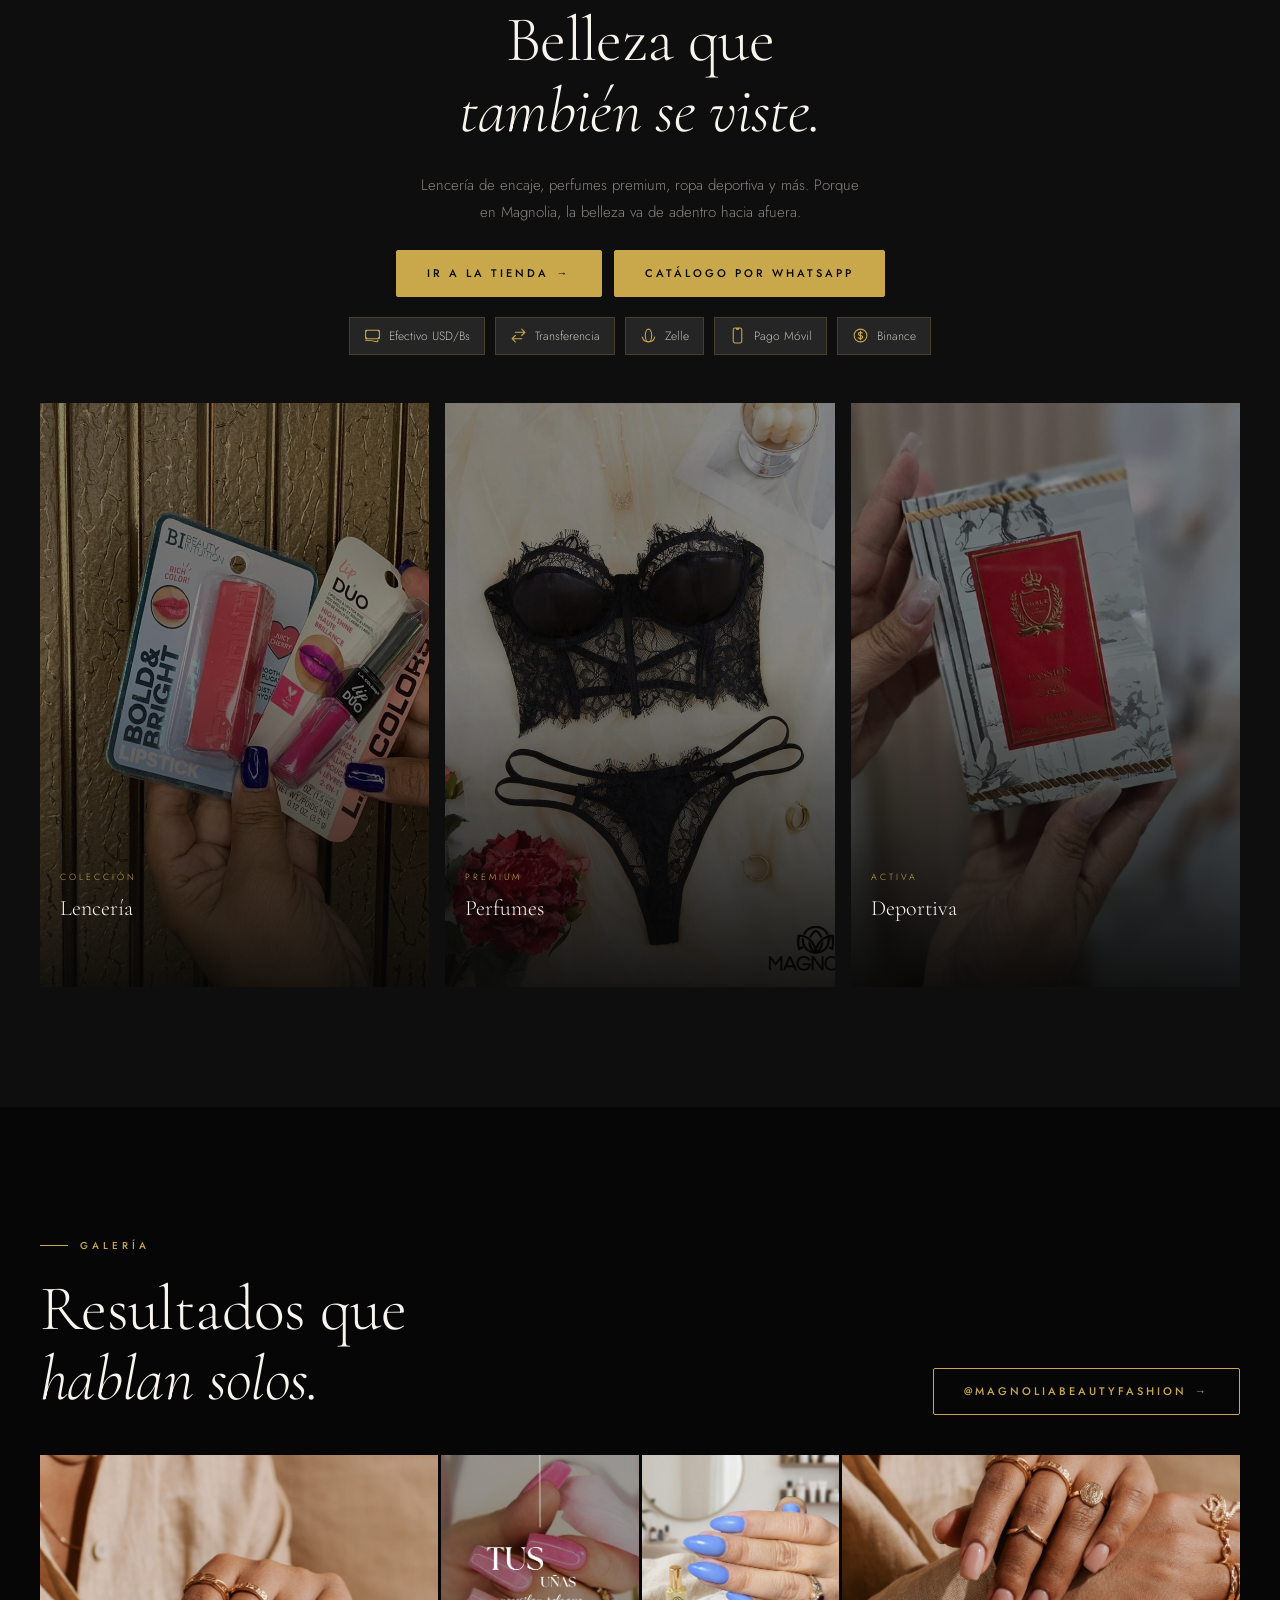
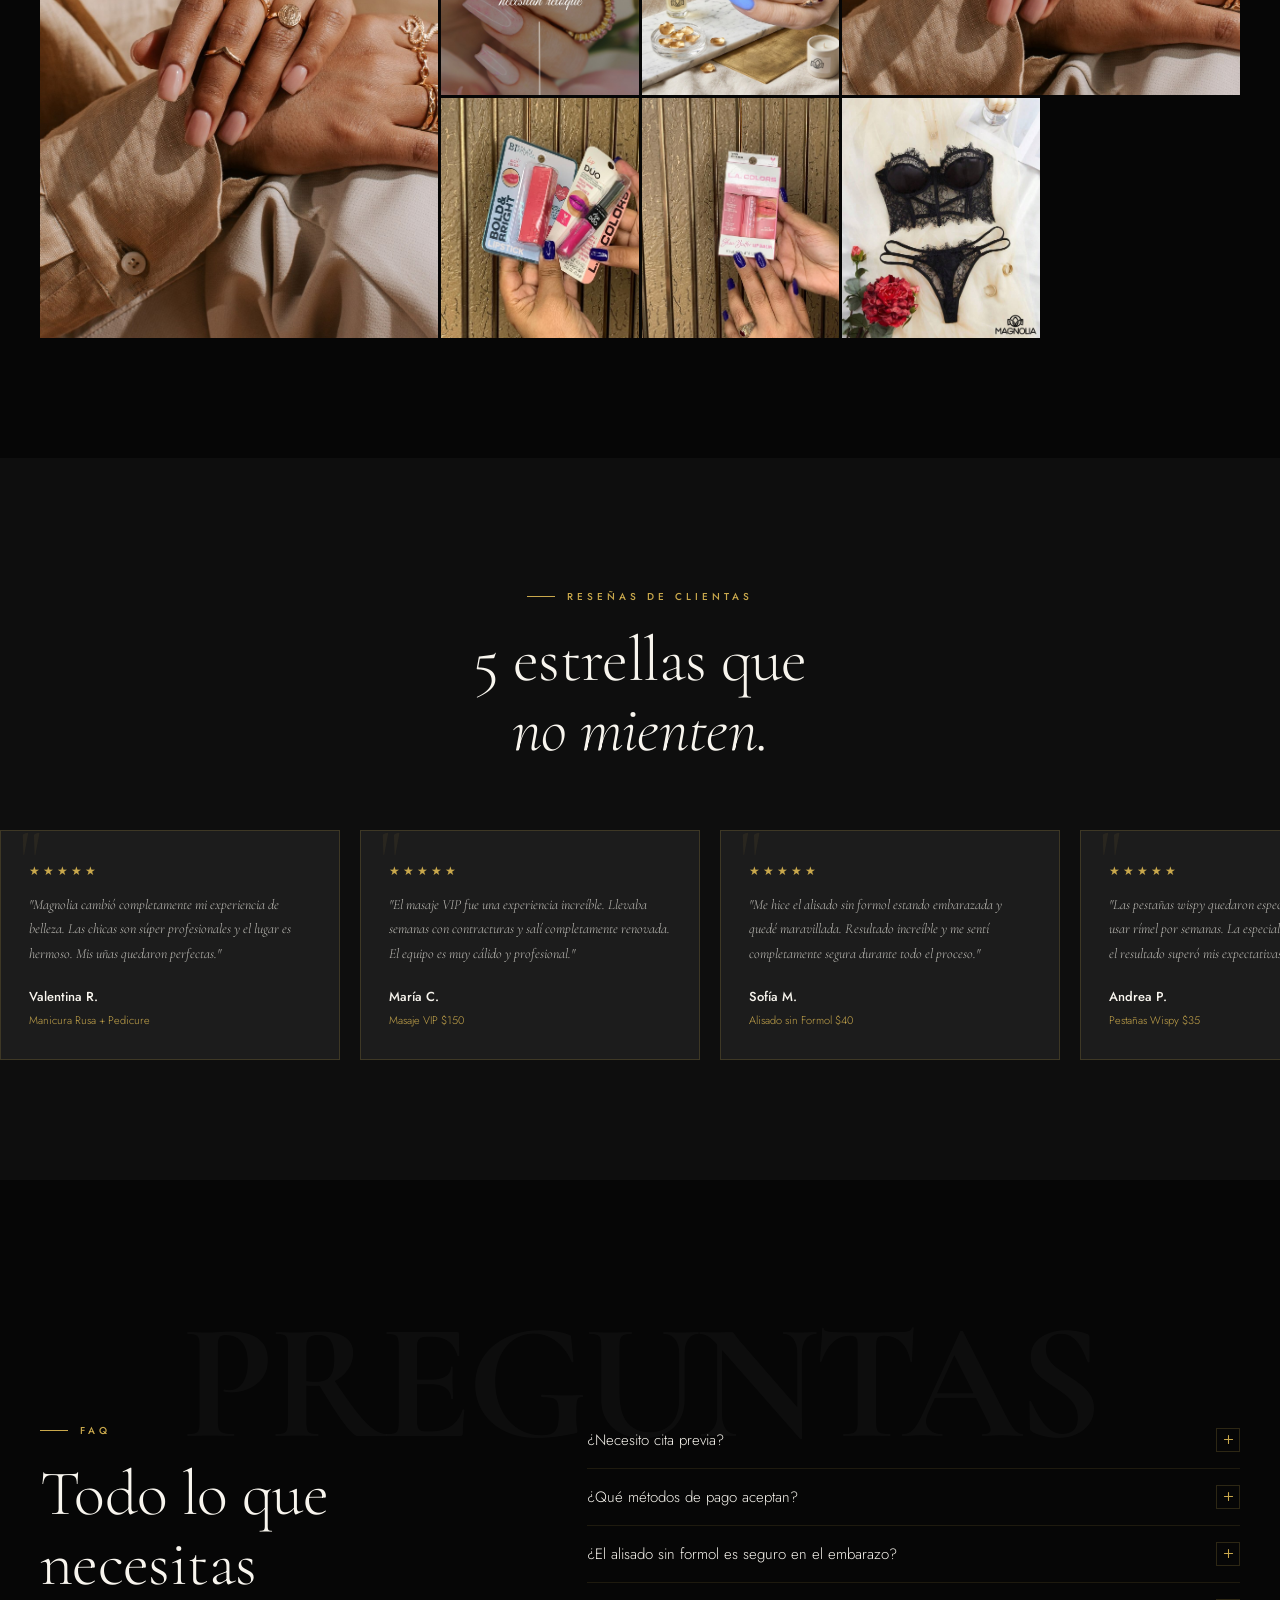
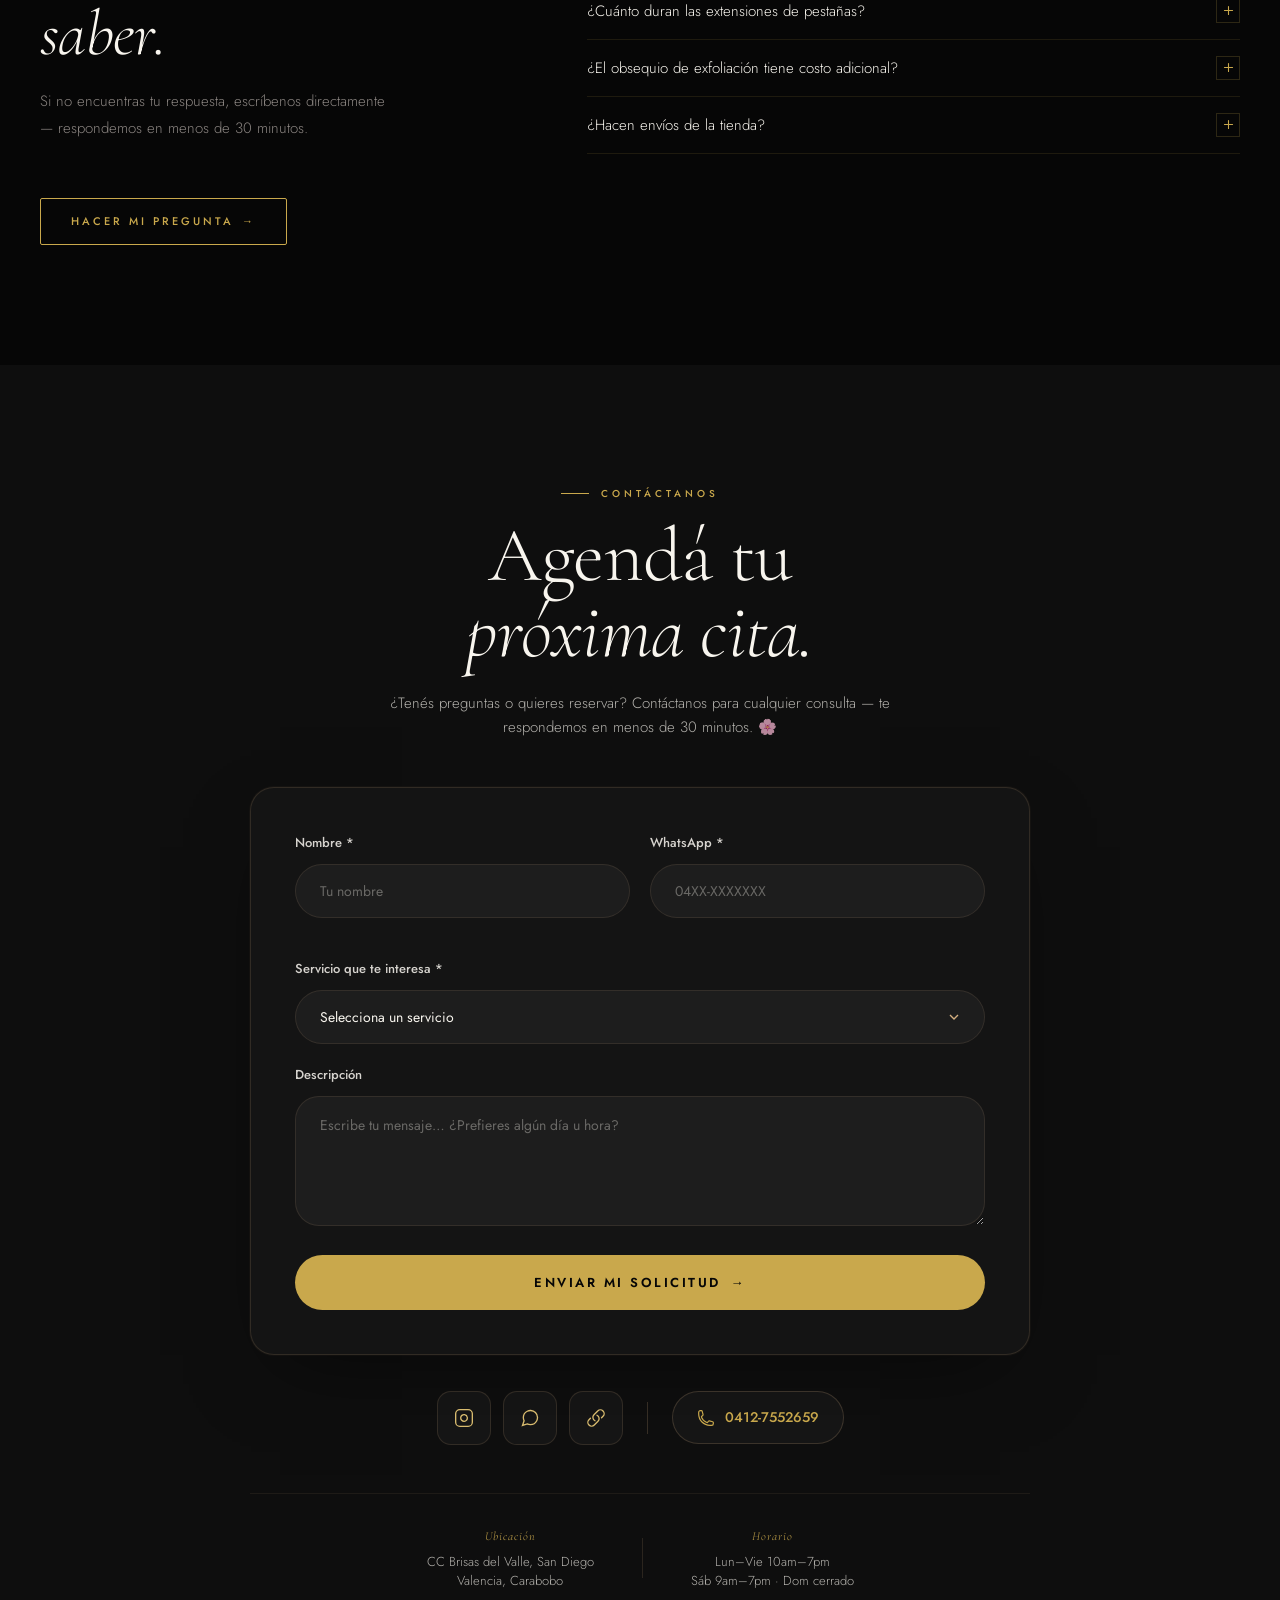
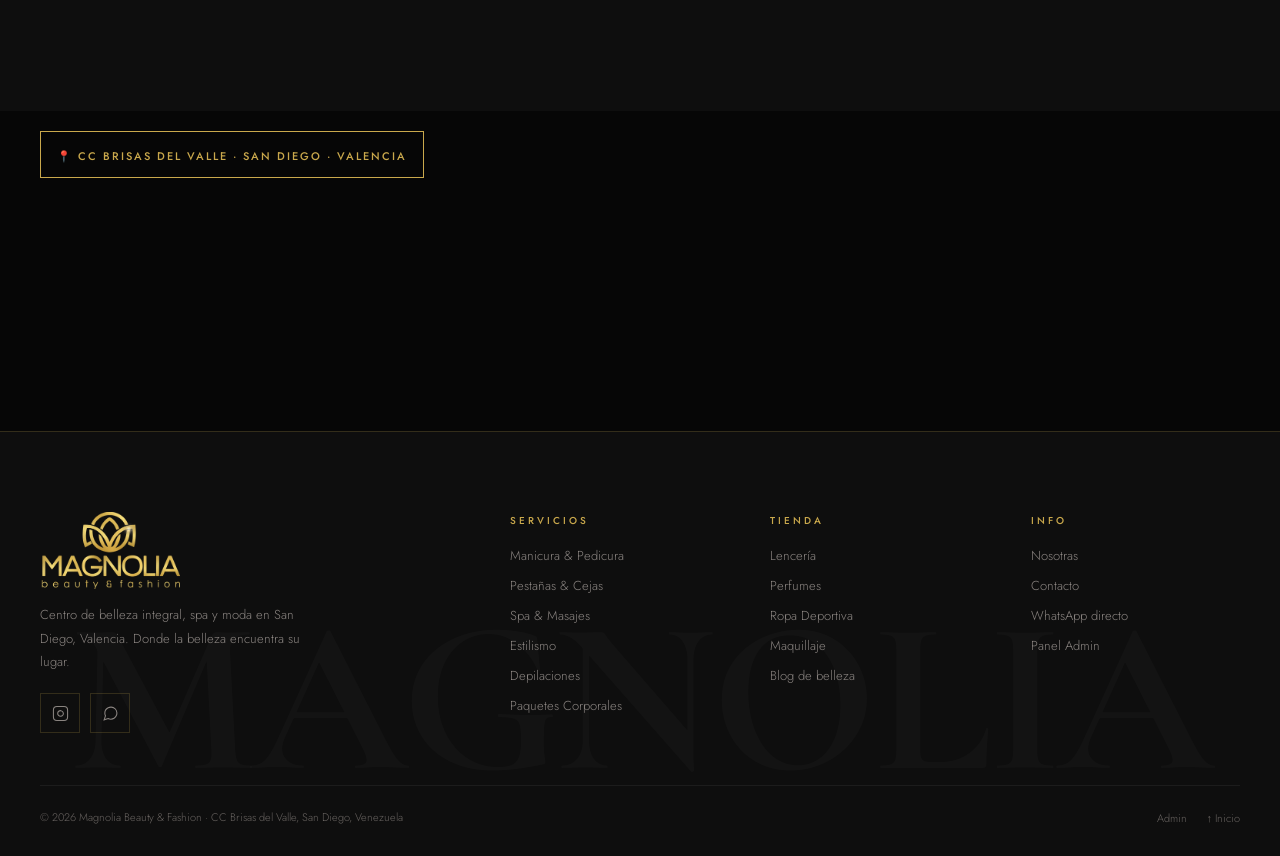
==== commit e4ffea3a: "Update Instagram link to include trailing slash" ====
--- a/index.html
+++ b/index.html
@@ -915,7 +915,7 @@
       <!-- Fila de contacto rápido: iconos sociales + WhatsApp pill -->
       <div class="contact-quick-row reveal delay-3">
         <div class="contact-social-group">
-          <a class="contact-soc-btn" href="https://instagram.com/magnoliabeautyfashion" target="_blank" rel="noopener" aria-label="Instagram @magnoliabeautyfashion">
+          <a class="contact-soc-btn" href="https://instagram.com/magnoliabeautyfashion/" target="_blank" rel="noopener" aria-label="Instagram @magnoliabeautyfashion">
             <svg fill="none" stroke="currentColor" stroke-width="1.6" viewBox="0 0 24 24" aria-hidden="true"><rect width="20" height="20" x="2" y="2" rx="5"/><path d="M16 11.37A4 4 0 1 1 12.63 8 4 4 0 0 1 16 11.37z"/><line x1="17.5" x2="17.51" y1="6.5" y2="6.5"/></svg>
           </a>
           <a class="contact-soc-btn" href="https://wa.me/584127552659" target="_blank" rel="noopener" aria-label="WhatsApp">
